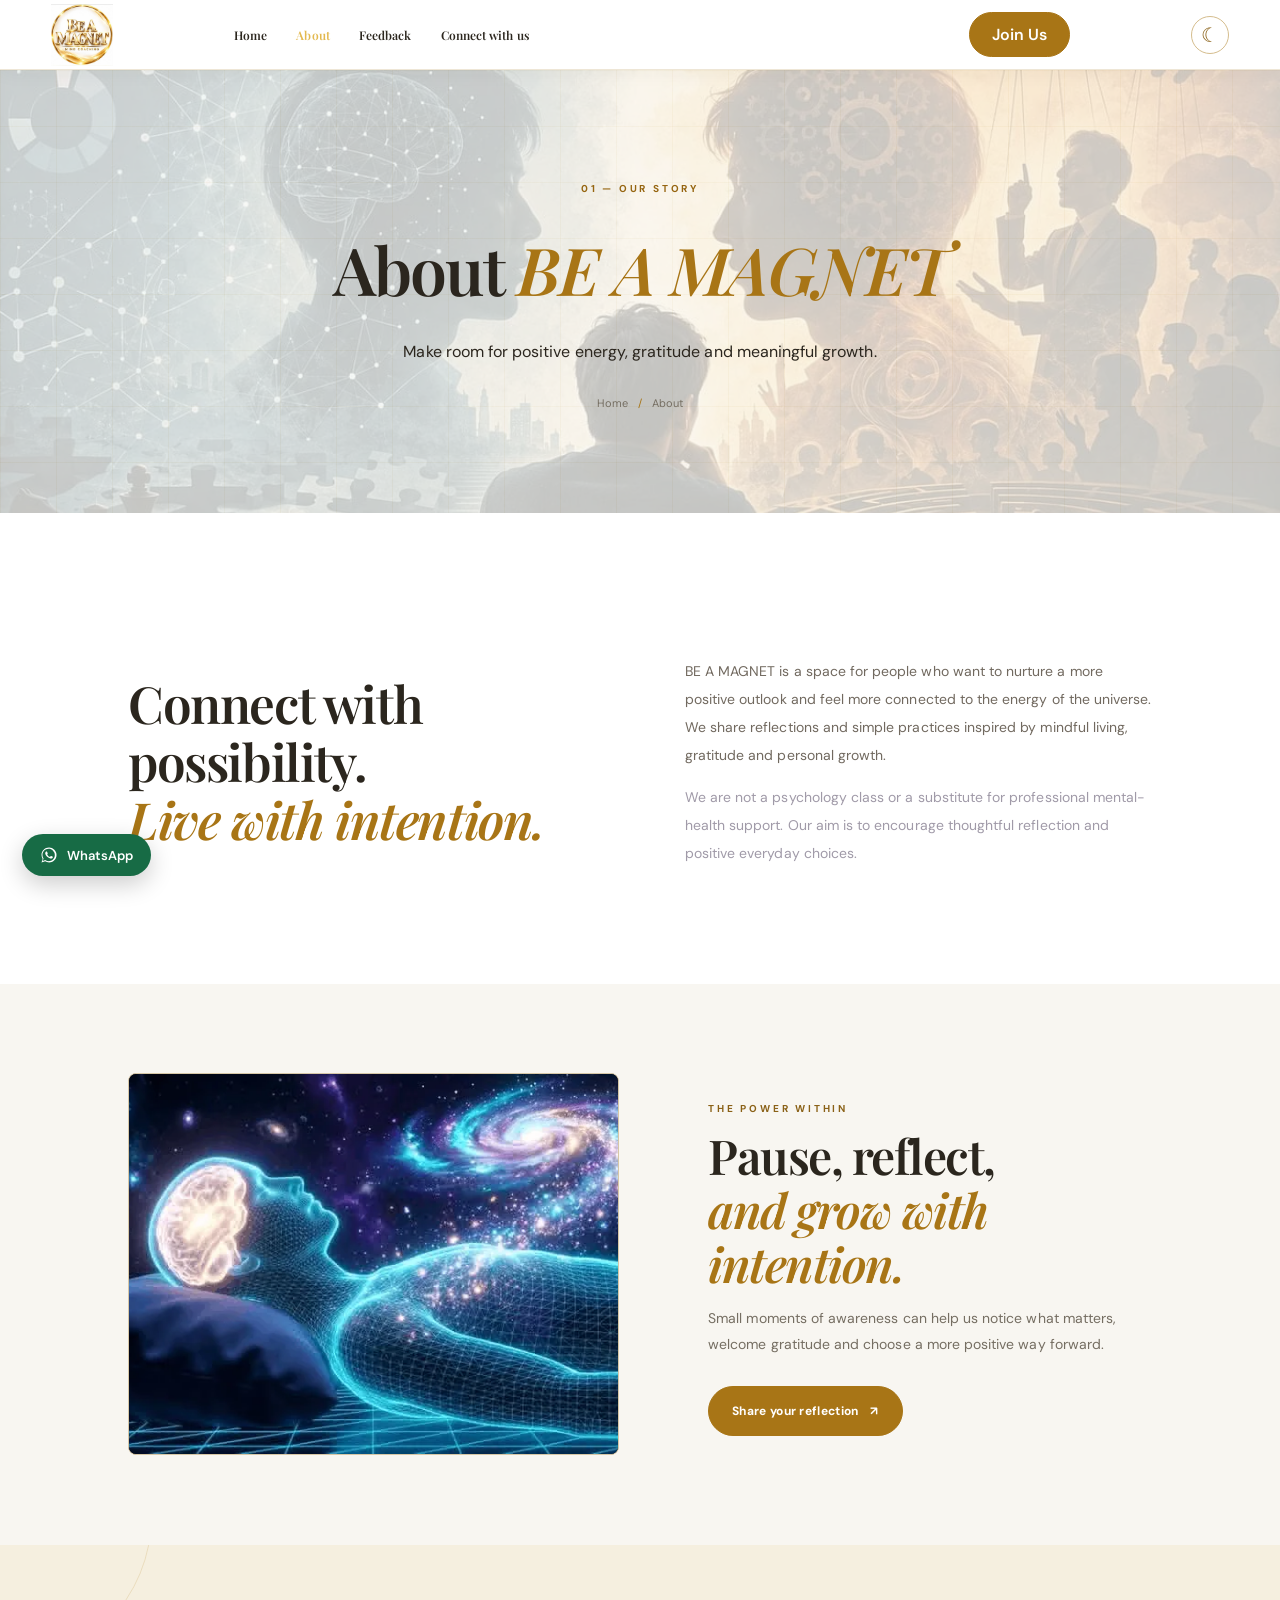
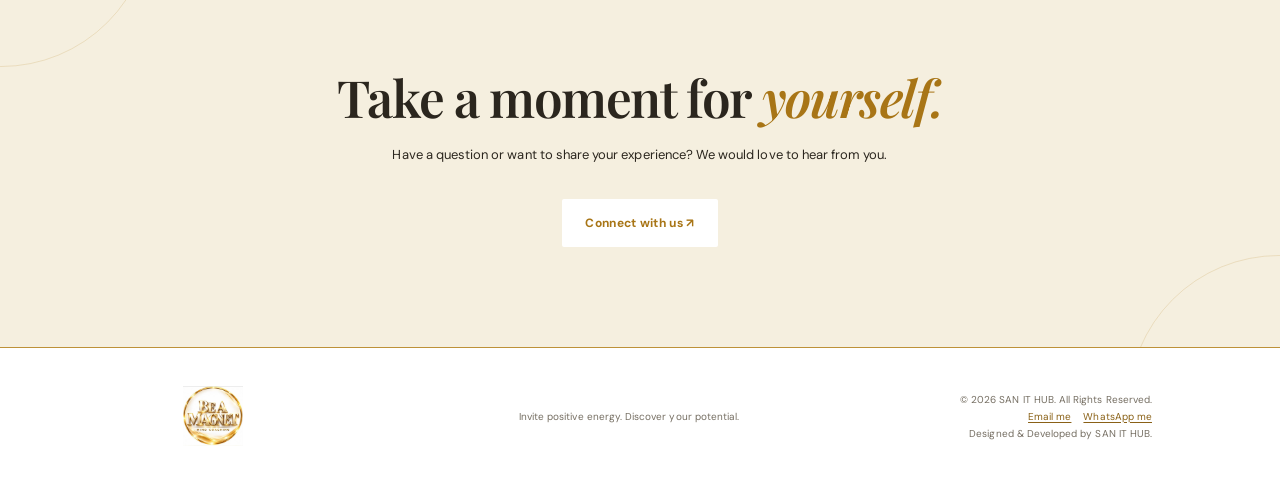
==== about.html @ 2aa58581 "Update BE A MAGNET website with optimized images" ====
<!DOCTYPE html>
<html lang="en"><head>
<meta charset="UTF-8"><meta name="viewport" content="width=device-width, initial-scale=1.0">
<meta name="description" content="Learn about BE A MAGNET's approach to positive energy, mindful living and personal growth."><title>About | BE A MAGNET</title>
<link rel="preconnect" href="https://fonts.googleapis.com"><link rel="preconnect" href="https://fonts.gstatic.com" crossorigin>
<link href="https://fonts.googleapis.com/css2?family=DM+Sans:wght@400;500;600;700&family=Playfair+Display:wght@600;700&display=swap" rel="stylesheet">
<link rel="stylesheet" href="style.css"></head><body class="about-page">
<header class="site-header">
  <a class="brand" href="index.html"><img class="brand-logo theme-aware-logo" src="assets/be-a-magnet-logo.webp" data-light-src="assets/be-a-magnet-logo.webp" data-dark-src="assets/be-a-magnet-header-logo.webp" alt="BE A MAGNET Mind Coaching logo" width="691" height="692" decoding="async" loading="eager"></a>
  <button class="menu-toggle" aria-label="Open navigation" aria-expanded="false">☰</button>
  <nav class="nav">
    <a href="index.html">Home</a><a href="about.html">About</a><a href="feedback.html">Feedback</a><a href="index.html#join-class-form" class="nav-cta nav-join-mobile">Join Us</a><a href="contact.html">Connect with us</a>
  </nav>
  <div id="google_translate_element" class="language-picker" aria-label="Choose website language"></div>
  <button class="theme-toggle" type="button" aria-label="Switch to dark mode" title="Switch to dark mode"><span aria-hidden="true">☾</span></button>
  <a class="header-join nav-cta" href="index.html#join-class-form">Join Us</a>
</header><main>
<section class="page-hero">
  <img class="page-hero-image" src="assets/ecf3533fa68380f737c2d5e438c6aa11.webp" alt="Mindful reflection on the thoughts, perspectives, and potential of the mind" width="1200" height="675" decoding="async" fetchpriority="high">
  <p class="eyebrow">01 — OUR STORY</p>
  <h1>About <em>BE A MAGNET</em></h1>
  <p>Make room for positive energy, gratitude and meaningful growth.</p>
  <nav class="about-breadcrumb" aria-label="Breadcrumb"><a href="index.html">Home</a><span>/</span><span aria-current="page">About</span></nav>
</section>
<section class="section intro"><div class="intro-grid"><h2>Connect with possibility.<br><em>Live with intention.</em></h2><div><p>BE A MAGNET is a space for people who want to nurture a more positive outlook and feel more connected to the energy of the universe. We share reflections and simple practices inspired by mindful living, gratitude and personal growth.</p><p class="muted">We are not a psychology class or a substitute for professional mental-health support. Our aim is to encourage thoughtful reflection and positive everyday choices.</p></div></div></section>
<section class="about-image-section">
  <div class="about-image-frame"><img src="assets/image-1794766044382.webp" alt="A person resting beneath a galaxy, reflecting on the connection between mind and universe" width="736" height="414" decoding="async" loading="lazy"></div>
  <div class="about-image-copy">
    <p class="section-label">THE POWER WITHIN</p>
    <h2>Pause, reflect,<br><em>and grow with intention.</em></h2>
    <p>Small moments of awareness can help us notice what matters, welcome gratitude and choose a more positive way forward.</p>
    <a class="button button-primary" href="feedback.html">Share your reflection <span aria-hidden="true">↗</span></a>
  </div>
</section>
<section class="cta-section"><h2>Take a moment for <em>yourself.</em></h2><p>Have a question or want to share your experience? We would love to hear from you.</p><a class="button button-light" href="contact.html">Connect with us ↗</a></section>
</main><footer>
  <a class="brand footer-brand" href="index.html"><img class="footer-logo footer-logo-artwork theme-aware-logo" src="assets/be-a-magnet-logo.webp" data-light-src="assets/be-a-magnet-logo.webp" data-dark-src="assets/be-a-magnet-header-logo.webp" alt="BE A MAGNET Mind Set Success logo" width="691" height="692" decoding="async" loading="lazy"></a>
  <p>Invite positive energy. Discover your potential.</p>
  <div class="footer-credits">
    <span class="copyright">© <span class="year"></span> SAN IT HUB. All Rights Reserved.</span>
    <div class="footer-contact-links">
      <a class="footer-email-link" href="https://mail.google.com/mail/?view=cm&amp;fs=1&amp;to=SANTHOSHNAGARATNAM@GMAIL.COM"
      target="_blank" rel="noopener noreferrer">Email me</a>
      <a class="footer-whatsapp-link" href="https://wa.me/94722026727" target="_blank"
        rel="noopener noreferrer">WhatsApp me</a>
    </div>
    <span class="copyright">Designed &amp; Developed by SAN IT HUB.</span>
  </div>
</footer>
<!-- Floating WhatsApp contact -->
<a class="wa-float" href="https://wa.me/94722026727" target="_blank" rel="noopener"
   aria-label="Chat with BE A MAGNET on WhatsApp" title="WhatsApp us">
  <span class="wa-icon"><svg class="wa-svg" width="18" height="18" viewBox="0 0 24 24" fill="currentColor" aria-hidden="true"><path d="M12.031 2C6.511 2 2.025 6.486 2.025 12.006c0 1.907.538 3.738 1.558 5.323L2 22l4.821-1.544a9.96 9.96 0 0 0 5.21 1.472h.004c5.516 0 10.002-4.486 10.002-10.006 0-2.673-1.041-5.187-2.932-7.078A9.94 9.94 0 0 0 12.031 2zm0 18.25c-1.637 0-3.238-.439-4.632-1.27l-.333-.2-3.447 1.104 1.127-3.361-.219-.348a8.21 8.21 0 0 1-1.266-4.17c0-4.552 3.704-8.256 8.258-8.256 2.206 0 4.28.86 5.84 2.42a8.22 8.22 0 0 1 2.418 5.84c0 4.552-3.704 8.256-8.259 8.256zm4.526-6.177c-.248-.124-1.467-.724-1.695-.807-.228-.083-.394-.124-.56.124-.166.248-.642.807-.787.973-.145.166-.29.186-.538.062-.248-.124-1.047-.386-1.995-1.232-.738-.658-1.236-1.472-1.381-1.72-.145-.248-.016-.382.108-.505.112-.111.248-.29.373-.435.124-.145.166-.248.248-.415.083-.166.041-.31-.02-.435-.063-.124-.56-1.35-.767-1.848-.202-.486-.407-.42-.56-.428l-.477-.008c-.166 0-.435.062-.663.31-.228.248-.871.85-.871 2.074 0 1.224.892 2.406 1.016 2.572.124.166 1.755 2.68 4.251 3.757.594.256 1.058.41 1.42.525.597.19 1.14.163 1.57.099.479-.072 1.467-.6 1.674-1.18.207-.58.207-1.077.145-1.18-.062-.103-.228-.166-.476-.29z"/></svg></span><span>WhatsApp</span>
</a>

<script src="script.js"></script>
<script src="botpress-chat.js" defer></script>
<script src="https://translate.google.com/translate_a/element.js?cb=googleTranslateElementInit" async></script></body></html>
---- style.css ----
:root{--ink:#282018;--purple:#a87516;--lilac:#ead7a8;--cream:#fffdf8;--gold:#d5a52e;--muted:#777184}*{box-sizing:border-box}html{scroll-behavior:smooth}body{margin:0;background:var(--cream);color:var(--ink);font-family:'DM Sans',sans-serif}a{color:inherit;text-decoration:none}.site-header{height:86px;padding:0 7%;display:flex;align-items:center;justify-content:space-between;background:#fff;position:sticky;top:0;z-index:10;border-bottom:1px solid #eee9f2}.brand{display:flex;align-items:center;gap:10px;font-size:17px;letter-spacing:2px;font-weight:500}.brand b{color:var(--purple)}.brand small{display:block;font-size:8px;letter-spacing:3px;margin-top:4px;color:#8b8498}.brand-mark{width:38px;height:38px;border:1px solid var(--gold);border-radius:50%;display:grid;place-items:center;color:var(--purple);font-size:22px}.nav{display:flex;align-items:center;gap:28px;font-size:13px;font-weight:600}.nav a:hover{color:var(--purple)}.nav-cta{background:var(--purple);color:#fff!important;padding:13px 21px;border-radius:3px}.menu-toggle{display:none;border:0;background:none;font-size:25px;color:var(--ink)}.hero{min-height:650px;padding:90px 10%;display:grid;grid-template-columns:1.05fr .95fr;align-items:center;gap:50px;background:radial-gradient(circle at 80% 45%,#eee7f7 0,transparent 34%),#f8f6f1;overflow:hidden}.eyebrow,.section-label{font-size:10px;letter-spacing:2.6px;font-weight:700;color:var(--purple)}.eyebrow span{display:inline-block;width:25px;height:1px;background:var(--gold);vertical-align:middle;margin-right:9px}.hero h1,h1,h2{font-family:'Playfair Display',serif;font-weight:600;letter-spacing:-1.5px}.hero h1{font-size:clamp(42px,5.3vw,70px);line-height:1.12;margin:24px 0}.hero h1 em,h2 em,h1 em{color:var(--purple);font-weight:600}.hero-text{font-size:15px;line-height:1.9;color:#716b7b;max-width:520px}.hero-actions{display:flex;align-items:center;gap:27px;margin-top:32px}.button{display:inline-flex;align-items:center;gap:12px;padding:16px 22px;font-size:12px;font-weight:700;letter-spacing:.3px;border:0;border-radius:3px;cursor:pointer}.button-primary{background:var(--purple);color:white;box-shadow:0 10px 25px #6546a533}.button-primary:hover,.nav-cta:hover{background:#4f3488}.text-link{font-size:12px;font-weight:700}.text-link span{color:var(--purple);margin-left:6px}.hero-note{display:flex;gap:10px;align-items:center;margin-top:58px;color:#928b9b;font-size:11px}.sparkle{color:var(--gold);font-size:20px}.hero-art{height:430px;position:relative;display:grid;place-items:center}.orb{position:absolute;border-radius:50%;filter:blur(1px)}.orb-one{width:340px;height:340px;background:#e5d9f3;right:6%;top:9%}.orb-two{width:120px;height:120px;background:#d9c6a2;opacity:.55;left:7%;bottom:8%}.art-card{position:relative;z-index:1;width:min(340px,80%);height:365px;background:linear-gradient(145deg,#33234e,#6d4b9d);border-radius:170px 170px 12px 12px;padding:25px;color:white;box-shadow:0 25px 60px #33234e38}.art-top,.art-bottom{display:flex;justify-content:space-between;font-size:9px;letter-spacing:1.4px;color:#d8cce9}.brain-art{position:absolute;top:95px;left:50%;transform:translateX(-50%);width:190px;height:190px;border:1px solid #cdb9eb;border-radius:48% 52% 45% 55%;background:radial-gradient(circle at 50% 50%,#bda2e8 0,#8666b3 42%,#543b7c 72%);box-shadow:inset 0 0 35px #e6d8ff55,0 0 45px #bda2e855}.brain-art:before,.brain-art:after{content:"";position:absolute;top:18px;bottom:18px;width:45%;border:1px solid #e6d9ff99;border-radius:50%}.brain-art:before{left:8px}.brain-art:after{right:8px}.brain-line{position:absolute;border:1px solid #e8dcff99;border-radius:50%;transform:rotate(35deg)}.line-a{inset:35px 20px}.line-b{inset:20px 50px;transform:rotate(-40deg)}.line-c{inset:55px 8px;transform:rotate(80deg)}.line-d{inset:8px 65px;transform:rotate(12deg)}.brain-core{position:absolute;inset:0;display:grid;place-items:center;color:#fff4d7;font-size:35px}.art-bottom{position:absolute;bottom:28px;left:25px;right:25px;align-items:end}.art-bottom strong{font-family:'Playfair Display',serif;font-size:20px;letter-spacing:0}.floating-tag{position:absolute;z-index:2;background:#fff;padding:13px 17px;box-shadow:0 10px 30px #33234e14;font-size:9px;letter-spacing:1.5px;color:var(--purple)}.tag-top{top:65px;right:0}.tag-bottom{bottom:48px;left:0}.section{padding:100px 10%}.intro{background:#fff}.intro-grid{display:grid;grid-template-columns:1fr 1fr;gap:70px;align-items:center;margin-top:28px}.intro h2,.section-heading h2,.benefit-copy h2,.cta-section h2,.form-intro h2,.contact-copy h2{font-size:clamp(36px,4vw,52px);line-height:1.18;margin:0}.intro-grid p,.section-heading p{font-size:14px;line-height:1.9;color:#777184}.muted{color:#a09aa8!important}.classes{background:#f4f0f8}.section-heading{display:flex;align-items:end;justify-content:space-between;margin:25px 0 38px;gap:30px}.section-heading p{max-width:330px}.topic-grid{display:grid;grid-template-columns:repeat(4,1fr);gap:15px}.topic-card{background:#fff;padding:27px 22px;min-height:250px;position:relative;transition:transform .25s,box-shadow .25s}.topic-card:hover{transform:translateY(-6px);box-shadow:0 18px 35px #33234e12}.topic-number{position:absolute;right:20px;top:20px;font-size:10px;color:#b3a9bd}.topic-icon{font-size:27px;color:var(--purple);margin:22px 0}.topic-card h3{font-family:'Playfair Display',serif;font-size:19px;font-weight:600}.topic-card p{font-size:12px;line-height:1.8;color:#817a8a}.disclaimer,.form-note{font-size:10px;color:#938b9b;margin-top:22px;line-height:1.7}.cta-section{text-align:center;padding:100px 20px;background:radial-gradient(circle at 50% 0,#7655a2,#33234e 65%);color:white}.cta-section .section-label{color:#ddc894}.cta-section h2{margin:24px 0 16px}.cta-section h2 em{color:#d9c18d}.cta-section p{font-size:13px;color:#ded5e9;line-height:1.8}.button-light{background:#fff;color:var(--purple);margin-top:20px}.page-hero{text-align:center;padding:90px 7%;background:radial-gradient(circle at 50% 0,#eee7f7,#f8f6f1 65%)}.page-hero h1{font-size:clamp(42px,6vw,66px);margin:20px 0 12px}.page-hero p:last-child{color:#777184;font-size:14px}.teacher{background:#fff}.teacher-grid{display:grid;grid-template-columns:.8fr 1.2fr;gap:55px;align-items:center;margin-top:30px}.teacher-photo{min-height:300px;background:linear-gradient(145deg,#e9e0f4,#f7f2e8);border:1px dashed #a995c8;display:flex;flex-direction:column;align-items:center;justify-content:center;color:var(--purple);gap:10px}.teacher-photo span{font-family:'Playfair Display',serif;font-size:55px}.teacher-photo small{font-size:9px;letter-spacing:2px}.teacher-info h2{font-size:clamp(34px,4vw,48px);margin:0 0 24px}.teacher-info p{font-size:14px;color:#777184;line-height:1.8;border-bottom:1px solid #eee9f2;padding:8px 0}.teacher-info strong{color:var(--ink)}.class-details{display:grid;grid-template-columns:repeat(3,1fr);gap:12px;margin-top:28px}.class-details div{background:#fff;padding:20px;display:flex;flex-direction:column;gap:12px}.class-details span{font-size:9px;letter-spacing:1.5px;color:#8c8299}.class-details strong{font-family:'Playfair Display',serif;font-size:22px;color:var(--purple)}.form-section,.contact-section{display:grid;grid-template-columns:.8fr 1.2fr;gap:10%;align-items:start;background:#fff}.form-intro p,.contact-copy>p{color:#777184;line-height:1.8;font-size:14px}.form-intro h2,.contact-copy h2{margin:22px 0}.site-form{background:#f8f6f1;padding:35px;display:flex;flex-direction:column;gap:11px}.site-form h3{font-family:'Playfair Display',serif;font-size:25px;margin:0 0 10px}.site-form label{font-size:11px;font-weight:700;margin-top:7px}.site-form input,.site-form select,.site-form textarea{width:100%;padding:13px 14px;border:1px solid #e2dce9;background:white;font:13px 'DM Sans',sans-serif;color:var(--ink);border-radius:2px}.site-form input:focus,.site-form select:focus,.site-form textarea:focus{outline:1px solid var(--purple)}.site-form textarea{resize:vertical}.site-form .button{align-self:flex-start;margin-top:10px}.contact-item{display:flex;gap:17px;align-items:center;margin:24px 0}.contact-item>span{width:42px;height:42px;border-radius:50%;background:#f0eaf7;color:var(--purple);display:grid;place-items:center;font-size:19px}.contact-item small,.contact-item strong{display:block}.contact-item small{font-size:9px;letter-spacing:1.5px;color:#8c8299;margin-bottom:5px}.contact-item strong{font-size:13px}.contact-copy>.button{margin-top:15px}footer{background:#21182f;color:white;padding:35px 10%;display:flex;align-items:center;justify-content:space-between;gap:20px}footer p,.copyright{font-size:10px;color:#b7adbf}.footer-brand{color:white}.footer-brand small{color:#b7adbf}@media(max-width:850px){.nav{gap:15px}.hero{padding-left:7%;padding-right:7%;gap:20px}.section{padding:80px 7%}.topic-grid{grid-template-columns:repeat(2,1fr)}}@media(max-width:650px){.site-header{height:72px;padding:0 6%}.menu-toggle{display:block}.nav{display:none;position:absolute;top:72px;left:0;right:0;background:white;padding:22px 7%;flex-direction:column;align-items:stretch;gap:20px;box-shadow:0 12px 20px #211b3112}.nav.open{display:flex}.nav-cta{text-align:center}.hero{grid-template-columns:1fr;padding:60px 7% 50px}.hero h1{font-size:46px}.hero-art{height:390px}.intro-grid,.teacher-grid,.form-section,.contact-section{grid-template-columns:1fr;gap:30px}.section-heading{display:block}.section-heading p{margin-top:15px}.topic-grid{gap:10px}.topic-card{padding:22px 16px;min-height:230px}.class-details{grid-template-columns:1fr 1fr}.site-form{padding:24px}.cta-section{padding:80px 7%}.page-hero{padding:70px 7%}footer{padding:30px 7%;flex-wrap:wrap}footer p{order:3;width:100%;margin:0}.copyright{font-size:9px}}@media(max-width:380px){.hero h1{font-size:39px}.topic-grid,.class-details{grid-template-columns:1fr}.hero-actions{align-items:flex-start;flex-direction:column;gap:18px}.art-card{width:78%}}
/* Brand logo and gold identity theme */
.brand{letter-spacing:0}
.brand-logo{display:block;width:190px;height:66px;object-fit:contain;mix-blend-mode:multiply}
.footer-logo{display:block;width:170px;height:60px;object-fit:contain;mix-blend-mode:screen}
.brand-mark{display:none}
.nav-cta,.button-primary{background:#a87516}
.nav-cta:hover,.button-primary:hover{background:#80540d}
.header-join{white-space:nowrap}
.nav-join-mobile{display:none}
.hero{background:radial-gradient(circle at 80% 45%,#f5ead0 0,transparent 36%),#fffdf8}
.orb-one{background:#f0dfb7}
.art-card{background:linear-gradient(145deg,#4b3512,#b88624)}
.brain-art{background:radial-gradient(circle at 50% 50%,#f2d58c 0,#c18b2c 42%,#765016 72%);border-color:#f3d99c}
.brain-art:before,.brain-art:after,.brain-line{border-color:#fff0c599}
.brain-core{color:#fff8df}
.classes{background:#fbf5e8}
.topic-card:hover{box-shadow:0 18px 35px #8a641a18}
.benefit-art{background:linear-gradient(145deg,#4b3512,#b88624)}
.cta-section{background:radial-gradient(circle at 50% 0,#c6973d,#4b3512 65%)}
.page-hero{background:radial-gradient(circle at 50% 0,#f5ead0,#fffdf8 65%)}
.teacher-photo{background:linear-gradient(145deg,#f5ead0,#fffaf0);border-color:#c69a42}
.site-form{background:#fbf5e8}
.site-form input:focus,.site-form select:focus,.site-form textarea:focus{outline:1px solid #a87516}
.contact-item>span{background:#f8efd9;color:#a87516}
@media(max-width:650px){.brand-logo{width:160px;height:58px}.footer-logo{width:150px}}


/* ===== BE A MAGNET visual refinement: original logo and gold identity preserved ===== */
:root{
  --ink:#211b16;--purple:#9b6b13;--lilac:#ead9b5;--cream:#fffdf8;
  --gold:#c89a35;--muted:#77716a;--gold-dark:#80550e;
}
body{background:#fffdf8;color:var(--ink);letter-spacing:.05px}
.site-header{
  height:82px;padding:0 clamp(22px,7vw,110px);
  background:rgba(255,255,255,.96);backdrop-filter:blur(14px);
  box-shadow:0 5px 24px rgba(61,43,12,.045);border-bottom:1px solid #f1e7d3
}
.brand-logo{width:205px;height:68px;object-fit:contain}
.nav{gap:clamp(15px,2.3vw,32px);font-size:12px}
.nav a:not(.nav-cta){position:relative}
.nav a:not(.nav-cta):after{
  content:"";position:absolute;left:0;bottom:-7px;width:0;height:1px;
  background:#b9821e;transition:width .25s
}
.nav a:not(.nav-cta):hover:after{width:100%}
.nav-cta,.button-primary{
  background:linear-gradient(135deg,#d3ad5b,#94600d);color:#fff!important;
  box-shadow:0 9px 22px rgba(157,108,20,.19);transition:transform .2s,box-shadow .2s
}
.nav-cta:hover,.button-primary:hover{
  background:linear-gradient(135deg,#c69a3f,#80530b);
  transform:translateY(-2px);box-shadow:0 12px 25px rgba(157,108,20,.25)
}
.hero{
  min-height:680px;padding:clamp(65px,8vw,110px) clamp(24px,10vw,150px);
  background:linear-gradient(115deg,#fffdf8 0%,#fffaf0 56%,#f3e6c9 100%);
  position:relative
}
.hero:before{
  content:"";position:absolute;inset:22px;border:1px solid rgba(191,145,48,.12);
  pointer-events:none
}
.hero-copy{position:relative;z-index:2}
.eyebrow,.section-label{color:#966510;letter-spacing:2.8px}
.hero h1{font-size:clamp(44px,5.6vw,76px);line-height:1.08;letter-spacing:-2px}
.hero h1 em,h2 em,h1 em{color:#a87316}
.hero-text{max-width:500px;color:#6f675c;font-size:15px;line-height:2}
.button{border-radius:2px;padding:16px 23px}
.text-link{border-bottom:1px solid #d9bd83;padding-bottom:5px}
.hero-art{min-height:460px}
.orb-one{
  width:min(390px,90%);height:min(390px,90%);right:4%;top:8%;
  background:radial-gradient(circle at 35% 30%,#fff8e9,#e9d3a3 70%,#d7b56c);
  box-shadow:inset 0 0 45px #fff9e8
}
.orb-two{background:#d7b56c;opacity:.34}
.art-card{
  width:min(350px,80%);height:385px;
  background:linear-gradient(145deg,#211a12,#755019 55%,#bd9138);
  border:1px solid #e5c77e;box-shadow:0 28px 70px rgba(70,46,9,.24)
}
.brain-art{
  background:radial-gradient(circle at 50% 50%,#fff0c4 0,#d7ad57 43%,#795014 76%);
  border-color:#f7e5b6;box-shadow:inset 0 0 35px #fff4d8,0 0 48px #e9c36c88
}
.brain-art:before,.brain-art:after,.brain-line{border-color:#fff4d899}
.brain-core{color:#fffdf4;text-shadow:0 0 18px #fff}
.floating-tag{
  border:1px solid #ead7ad;color:#845a13;letter-spacing:1.7px;
  box-shadow:0 12px 35px rgba(77,53,13,.1)
}
.section{padding:clamp(72px,8vw,112px) clamp(24px,10vw,150px)}
.intro{background:#fff}
.intro-grid{gap:clamp(30px,7vw,100px)}
.intro h2,.section-heading h2,.benefit-copy h2,.cta-section h2,.form-intro h2,.contact-copy h2{
  letter-spacing:-1.4px;line-height:1.13
}
.intro-grid p,.section-heading p{line-height:2;color:#71695f}
.classes{background:linear-gradient(180deg,#fbf6eb,#fffdf8)}
.topic-grid{gap:18px}
.topic-card{
  border:1px solid #efe4cf;border-radius:3px;padding:29px 24px;
  box-shadow:0 7px 22px rgba(62,43,12,.035);min-height:265px
}
.topic-card:hover{
  transform:translateY(-7px);border-color:#d8bd83;
  box-shadow:0 18px 38px rgba(62,43,12,.10)
}
.topic-icon{color:#b07a19;font-size:30px}
.topic-card h3{line-height:1.3}
.topic-card p{line-height:1.9;color:#786f63}
.class-details{gap:14px}
.class-details div{
  border:1px solid #eee1c7;background:#fff;border-radius:3px;
  box-shadow:0 6px 20px rgba(62,43,12,.035);padding:22px
}
.class-details strong{color:#9b6b13}
.teacher-photo{border:1px dashed #c9a45c;border-radius:3px}
.benefit-art{
  background:linear-gradient(145deg,#211a12,#604314 65%,#a87920);
  border:1px solid #d5b46c;box-shadow:0 20px 45px rgba(58,39,10,.14)
}
.cta-section{
  background:radial-gradient(circle at 50% 0,#a77a2a,#4a3518 68%,#211a12);
  position:relative;overflow:hidden
}
.cta-section:before,.cta-section:after{
  content:"";position:absolute;width:300px;height:300px;border:1px solid #f0d99b33;border-radius:50%
}
.cta-section:before{left:-150px;top:-180px}
.cta-section:after{right:-150px;bottom:-210px}
.cta-section>*{position:relative;z-index:1}
.page-hero{
  padding:clamp(70px,8vw,105px) 24px;
  background:radial-gradient(ellipse at 50% 0,#f2e5c9,#fffdf8 70%)
}
.page-hero h1{letter-spacing:-1.8px}
.form-section,.contact-section{gap:clamp(35px,8vw,110px)}
.site-form{
  background:#fff;border:1px solid #eee2cd;border-radius:4px;
  box-shadow:0 15px 40px rgba(62,43,12,.07);padding:clamp(22px,4vw,40px)
}
.site-form input,.site-form select,.site-form textarea{
  border:1px solid #e9dfcd;border-radius:3px;padding:14px 15px;
  transition:border-color .2s,box-shadow .2s
}
.site-form input:focus,.site-form select:focus,.site-form textarea:focus{
  outline:0;border-color:#bd9138;box-shadow:0 0 0 3px #d8b96a22
}
.site-form[hidden]{display:none}
.contact-item>span{background:#f8f0df;border:1px solid #efe0bd;color:#a87316}
footer{
  background:#211a12;border-top:1px solid #a77a2a;padding:38px clamp(24px,10vw,150px)
}
.footer-logo{mix-blend-mode:normal;background:#fff;border-radius:2px;padding:2px}
footer p,.copyright{color:#d3c5a7}
@media(max-width:650px){
  .site-header{height:72px;padding:0 18px}
  .brand-logo{width:165px;height:58px}
  .hero{padding:60px 24px 50px;min-height:auto}
  .hero:before{inset:10px}
  .hero h1{font-size:clamp(40px,11vw,52px)}
  .hero-art{height:390px;min-height:390px}
  .section{padding:72px 24px}
  .topic-card{min-height:235px}
  footer{padding:30px 24px}
}

.footer-logo-artwork{background:transparent;border-radius:0;padding:0}
.home-cta .site-form{max-width:440px;width:100%;margin:26px auto 0;text-align:left;color:var(--ink)}
.home-cta .cta-actions #join-class-toggle{min-width:136px;justify-content:center}
.footer-credits{display:flex;flex-direction:column;gap:4px;text-align:right}
.footer-credits .copyright{margin:0}
.footer-contact-links{display:flex;justify-content:flex-end;gap:12px;flex-wrap:wrap}
.footer-email-link,.footer-whatsapp-link{color:#e8c35e;text-decoration:underline;text-underline-offset:2px;font-size:10px}
#join-class-form{
  max-height:70vh;overflow-y:auto;overscroll-behavior:contain;
  padding:18px;gap:8px;scroll-margin-top:100px
}
.home-cta #join-class-form{max-height:65vh;padding:14px;gap:7px}
.home-cta #join-class-form input,.home-cta #join-class-form select,.home-cta #join-class-form textarea{padding:11px 12px}
.other-country-fields{display:flex;flex-direction:column;gap:11px}
.other-country-fields[hidden]{display:none}


/* Homepage hero: background artwork with editable HTML text layered in front */
.hero.hero-background{
  min-height:690px;
  position:relative;
  isolation:isolate;
  display:flex;
  align-items:center;
  padding:100px clamp(24px,10vw,150px);
  overflow:hidden;
  background-color:#090704;
  background-image:none;
  background-size:cover;
  background-position:center right;
}
.hero.hero-background:before{
  content:"";
  position:absolute;inset:0;z-index:-1;
  background:linear-gradient(90deg,
    rgba(5,4,2,.98) 0%,
    rgba(8,6,3,.93) 34%,
    rgba(8,6,3,.62) 56%,
    rgba(8,6,3,.08) 100%);
}
.hero.hero-background:after{display:none}
.hero-overlay{display:none}
.hero-content{position:relative;z-index:2;max-width:650px;color:#fff}
.hero-content .eyebrow{color:#e8c36d}
.hero-content h1{
  color:#fff;font-size:clamp(54px,7vw,92px);line-height:1;
  letter-spacing:1px;margin:22px 0 8px;text-shadow:0 4px 25px #000
}
.hero-content h1 em{
  color:#e8b94e;font-style:normal;
  text-shadow:0 0 22px rgba(255,190,55,.35)
}
.hero-brand-line{
  display:inline-block;color:#f7e7c2;font-size:clamp(17px,2.2vw,25px);
  letter-spacing:8px;font-weight:600;padding:10px 0 12px;
  border-top:1px solid #c99b36;border-bottom:1px solid #c99b36
}
.hero-tagline{
  color:#f0cf83;font-family:'Playfair Display',serif;
  font-size:clamp(18px,2.2vw,25px);font-style:italic;margin:22px 0 10px
}
.hero-content .hero-text{color:#e4dccd;max-width:510px;line-height:1.9}
.hero-content .button{margin-top:20px}
.hero-features{
  display:flex;flex-wrap:wrap;gap:12px 24px;margin-top:42px;
  color:#f3d58e;font-size:11px;letter-spacing:.5px
}
.hero-features span{padding-right:18px;border-right:1px solid #a77a2a}
.hero-features span:last-child{border:0}
@media(max-width:650px){
  .hero.hero-background{
    min-height:680px;padding:78px 25px 60px;
    background-position:62% center
  }
  .hero.hero-background:before{
    background:linear-gradient(90deg,rgba(5,4,2,.96),rgba(5,4,2,.78) 65%,rgba(5,4,2,.35))
  }
  .hero-content h1{font-size:clamp(48px,13vw,68px)}
  .hero-brand-line{letter-spacing:5px}
  .hero-features{gap:10px 15px;margin-top:30px}
  .hero-features span{font-size:10px}
}


/* Scroll-reactive cinematic background movement (parallax) */
.hero.hero-background{
  background-image:none; /* image is placed on its own layer below the overlay */
  overflow:hidden;
}
.hero.hero-background:after{
  display:block;
  content:"";
  position:absolute;
  z-index:-2;
  inset:-9% 0;
  background-image:none;
  background-size:cover;
  background-position:center right;
  background-repeat:no-repeat;
  transform:translate3d(0,var(--parallax-y,0px),0) scale(1.08);
  will-change:transform;
  animation:heroBackgroundFloat 60s ease-in-out infinite alternate;
}
@keyframes heroBackgroundFloat{
  from{background-position:52% 46%}
  to{background-position:58% 54%}
}
@media(prefers-reduced-motion:reduce){
  .hero.hero-background:after{animation:none;transform:none}
}

/* Reuse the supplied head artwork throughout the site. */
.hero.hero-background:after{
  background-image:none;
  background-size:cover;
  background-position:center right;
}


/* ===== Expanded editorial homepage layout ===== */
.hero.hero-background{min-height:760px}
.hero-content{max-width:700px}
.hero-content .hero-text{font-size:16px;max-width:570px}
.hero-actions{display:flex;align-items:center;gap:28px;flex-wrap:wrap}
.hero-secondary-link,.underlined-link{color:#f1d28b;text-decoration:none;border-bottom:1px solid #bd9138;padding-bottom:7px;font-size:13px;letter-spacing:.4px}
.hero-secondary-link span,.underlined-link span{margin-left:8px}
.scroll-cue{position:absolute;bottom:28px;left:clamp(24px,10vw,150px);color:#e9d6a8;font-size:9px;letter-spacing:2.4px;text-decoration:none;display:flex;align-items:center;gap:12px}
.scroll-cue span{height:34px;width:1px;background:#d7ad57;display:inline-block}
.welcome-section{display:grid;grid-template-columns:1fr 1fr;align-items:center;gap:8vw;background:#fffdf8;min-height:620px}
.welcome-copy h2,.feature-copy h2,.faq-intro h2{font-family:'Playfair Display',serif;font-size:clamp(36px,4.5vw,58px);line-height:1.16;margin:20px 0}
.welcome-copy h2 em,.feature-copy h2 em,.faq-intro h2 em{color:#a87316}
.welcome-copy>p:not(.section-label){color:#746b5e;line-height:2;font-size:14px;max-width:550px}
.welcome-copy .underlined-link,.faq-intro .underlined-link{display:inline-block;color:#93620e;margin-top:20px}
.welcome-visual{min-height:410px;position:relative;display:grid;place-items:center;overflow:hidden;background:radial-gradient(circle,#fff7e5 0,#f2e2bd 48%,#e5c77f 100%);border-radius:48% 48% 3px 3px}
.gold-ring{position:absolute;border:1px solid #bd913866;border-radius:50%;width:330px;height:330px}
.ring-b{width:270px;height:270px;border-style:dashed;animation:ringRotate 38s linear infinite}
.welcome-quote{position:relative;z-index:2;text-align:center;max-width:290px;padding:30px;color:#4a3518}
.welcome-quote>span{font-family:Georgia,serif;font-size:76px;line-height:.7;color:#b7872b}
.welcome-quote p{font-family:'Playfair Display',serif;font-size:23px;line-height:1.45}
.welcome-quote small{font-size:9px;letter-spacing:2px;color:#8a641e}
.welcome-orbit{position:absolute;width:12px;height:12px;border-radius:50%;background:#fff;border:2px solid #b9821e;box-shadow:0 0 22px #d6a841}
.orbit-one{top:22%;left:23%}.orbit-two{right:18%;bottom:20%;width:8px;height:8px}
.journey-section{background:#f8f2e6}
.centered-heading{text-align:center;max-width:720px;margin:0 auto 48px}
.centered-heading h2{font-family:'Playfair Display',serif;font-size:clamp(36px,4.5vw,56px);line-height:1.15;margin:15px 0}
.centered-heading h2 em{color:#a87316}
.centered-heading>p:last-child{color:#766e62;line-height:1.8}
.journey-grid{display:grid;grid-template-columns:repeat(4,1fr);gap:16px}
.journey-card{background:#fffdf8;border:1px solid #eadfc9;padding:27px 23px;min-height:310px;position:relative;transition:.3s}
.journey-card:hover{transform:translateY(-8px);border-color:#c8a45d;box-shadow:0 18px 38px #5b43121a}
.journey-index{font-size:9px;letter-spacing:2px;color:#9c711d}
.journey-symbol{font-size:35px;color:#b7872b;margin:27px 0 16px}
.journey-card h3{font-family:'Playfair Display',serif;font-size:21px}
.journey-card p{font-size:13px;line-height:1.9;color:#766e62;min-height:96px}
.journey-card a{font-size:11px;letter-spacing:1px;text-transform:uppercase;color:#93620e;text-decoration:none}
.journey-card a span{margin-left:8px}
.feature-section{display:grid;grid-template-columns:1fr 1fr;min-height:650px;background:#211a12;color:#fff}
.feature-image-panel{position:relative;min-height:570px;overflow:hidden;background:linear-gradient(135deg,#17120c,#72501b 52%,#d0a44b)}
.feature-panel-photo{position:absolute;inset:0;width:100%;height:100%;object-fit:cover;object-position:center;display:block;opacity:.9}
.feature-image-panel:after{z-index:1}
.feature-image-glow{z-index:1;opacity:.22}
.feature-image-caption{z-index:2;text-shadow:0 2px 12px #000a}
.feature-image-panel:before,.feature-image-panel:after{content:"";position:absolute;border:1px solid #f2d58a66;border-radius:50%;width:420px;height:420px;left:50%;top:45%;transform:translate(-50%,-50%)}
.feature-image-panel:after{width:330px;height:330px;border-style:dashed;animation:ringRotate 50s linear infinite}
.feature-image-glow{position:absolute;width:210px;height:210px;left:50%;top:45%;transform:translate(-50%,-50%);border-radius:50%;background:radial-gradient(circle,#fff4ce 0,#e4b953 24%,#a16d1b 55%,transparent 72%);filter:blur(2px);box-shadow:0 0 100px #e8b84d99}
.feature-image-caption{position:absolute;left:12%;bottom:12%;z-index:2}
.feature-image-caption span{font-size:9px;letter-spacing:3px;color:#f1d28b}
.feature-image-caption strong{display:block;font:30px/1.3 'Playfair Display',serif;margin-top:12px}
.feature-copy{padding:clamp(55px,7vw,100px) clamp(30px,7vw,95px);align-self:center}
.feature-copy h2{color:#fff}
.feature-copy>p:not(.section-label){color:#d3c5a7;line-height:1.9;font-size:14px}
.feature-points{margin:35px 0}
.feature-points>div{display:flex;gap:20px;padding:17px 0;border-bottom:1px solid #ffffff22}
.feature-points>div>span{font-size:12px;color:#d7ad57;padding-top:3px}
.feature-points h3{font-size:15px;margin:0 0 6px;color:#f6e7c5}
.feature-points p{font-size:12px;color:#c5b99f;line-height:1.7;margin:0}
.steps-section{background:#fffdf8}
.steps-grid{display:grid;grid-template-columns:1fr 35px 1fr 35px 1fr;align-items:start;max-width:1000px;margin:auto;text-align:center}
.step-item>span{display:grid;place-items:center;width:62px;height:62px;margin:0 auto 20px;border:1px solid #c69a42;border-radius:50%;color:#9b6b13;font-family:'Playfair Display',serif;font-size:20px}
.step-item h3{font-family:'Playfair Display',serif;font-size:22px}
.step-item p{color:#766e62;font-size:13px;line-height:1.8;max-width:230px;margin:auto}
.step-connector{color:#bd9138;font-size:24px;padding-top:17px}
.quote-band{background:#f1e4c8;text-align:center;padding:75px 24px;color:#4d391c}
.quote-mark{font:80px/.7 Georgia;color:#b7872b}
.quote-band p{font:clamp(23px,3vw,34px)/1.45 'Playfair Display',serif;max-width:800px;margin:18px auto}
.quote-band span{font-size:9px;letter-spacing:3px;color:#91651a}
.faq-section{display:grid;grid-template-columns:.8fr 1.2fr;gap:9vw;background:#fff}
.faq-intro>p:not(.section-label){color:#766e62;line-height:1.8}
.faq-list details{border-bottom:1px solid #e9ddc7;padding:22px 0}
.faq-list summary{list-style:none;cursor:pointer;display:flex;justify-content:space-between;gap:20px;font-family:'Playfair Display',serif;font-size:17px;color:#352817}
.faq-list summary::-webkit-details-marker{display:none}
.faq-list summary span{color:#a87316;font-family:Arial,sans-serif;font-size:20px}
.faq-list details[open] summary span{transform:rotate(45deg)}
.faq-list details p{font-size:13px;line-height:1.9;color:#766e62;max-width:650px;padding-right:20px}
.home-cta{text-align:center;padding:95px 24px}
.home-cta h2{font:clamp(40px,5vw,62px)/1.15 'Playfair Display',serif;margin:20px 0}
.home-cta h2 em{color:#f1d28b}
.home-cta>p:not(.section-label){color:#eee0c2}
.cta-actions{display:flex;justify-content:center;align-items:center;gap:28px;flex-wrap:wrap;margin-top:25px}
.cta-text-link{color:#f4dfad;text-decoration:none;border-bottom:1px solid #d5b46c;padding-bottom:6px;font-size:13px}
@keyframes ringRotate{to{transform:rotate(360deg)}}
@media(max-width:900px){
 .journey-grid{grid-template-columns:repeat(2,1fr)}
 .feature-section{grid-template-columns:1fr}
 .feature-image-panel{min-height:420px}
 .feature-copy{padding:65px 8vw}
}
@media(max-width:650px){
 .hero.hero-background{min-height:740px}
 .welcome-section,.faq-section{grid-template-columns:1fr;gap:38px}
 .welcome-visual{min-height:330px}
 .gold-ring{width:270px;height:270px}.ring-b{width:220px;height:220px}
 .journey-grid{grid-template-columns:1fr}
 .journey-card{min-height:250px}
 .journey-card p{min-height:auto;margin-bottom:25px}
 .steps-grid{grid-template-columns:1fr;gap:25px}
 .step-connector{padding:0;transform:rotate(90deg)}
 .feature-image-panel{min-height:340px}
 .feature-image-panel:before{width:300px;height:300px}
 .feature-image-panel:after{width:235px;height:235px}
 .feature-image-caption strong{font-size:25px}
 .hero-actions{align-items:flex-start;flex-direction:column;gap:20px}
 .scroll-cue{left:25px}
}


/* Cinematic golden light sweep across the homepage background */
.hero-background{position:relative;isolation:isolate}
.energy-sweep{
  position:absolute;z-index:0;pointer-events:none;
  top:-15%;left:-38%;width:28%;height:130%;
  opacity:0;transform:skewX(-22deg);
  background:linear-gradient(90deg,transparent 0%,rgba(255,220,130,.04) 25%,rgba(255,221,139,.48) 50%,rgba(255,248,213,.12) 68%,transparent 100%);
  filter:blur(13px);
  animation:goldenEnergyTravel 26.7s ease-in-out infinite;
}
@keyframes goldenEnergyTravel{
  0%,12%{left:-38%;opacity:0}
  22%{opacity:.85}
  68%{opacity:.7}
  88%,100%{left:115%;opacity:0}
}
.hero-content{z-index:2}
.scroll-cue{z-index:2}

/* Floating WhatsApp button: placed on bottom-left to avoid collision with Botpress chat launcher */
.wa-float{
  position:fixed;left:22px;right:auto;bottom:24px;z-index:900;
  display:flex;align-items:center;gap:9px;padding:12px 18px;
  border-radius:999px;background:#176b45!important;color:#fff!important;text-decoration:none;
  font:600 13px 'DM Sans',sans-serif;box-shadow:0 8px 25px #0003;
  transition:transform .2s,box-shadow .2s,background .2s
}
.wa-float:hover{transform:translateY(-3px);background:#1f8557!important;box-shadow:0 12px 30px #0004}
.wa-icon{display:inline-flex;align-items:center;justify-content:center}
.wa-icon svg{display:block;width:18px;height:18px}

@media(max-width:600px){
  .wa-float{left:14px;right:auto;bottom:20px;padding:10px 14px;font-size:12px}
  .wa-icon svg{width:16px;height:16px}
}
@media(prefers-reduced-motion:reduce){.energy-sweep{animation:none;display:none}}

/* Extra-smooth, slow cinematic movement: approximately 0.3x the original speed. */
.energy-sweep{animation-duration:26.7s}
.hero.hero-background:after{animation-duration:60s}

/* Google Translate selector */
.language-picker{display:flex;align-items:center;min-width:185px;margin-left:14px;z-index:20}
.language-picker .goog-te-gadget{font-family:'DM Sans',sans-serif!important;font-size:0!important;color:transparent!important}
.language-picker .goog-te-combo{width:185px;max-width:185px;margin:0!important;padding:9px 10px;border:1px solid #dfc88f;border-radius:3px;background:#fffdf8;color:#5b451d;font:12px 'DM Sans',sans-serif;cursor:pointer}
.language-picker .goog-te-gadget>span{display:none!important}
.goog-te-banner-frame,.skiptranslate iframe{display:none!important}
body{top:0!important}
@media(max-width:850px){.language-picker{margin-left:8px;min-width:145px}.language-picker .goog-te-combo{width:145px;max-width:145px}}
@media(max-width:650px){.site-header{flex-wrap:wrap;height:auto;min-height:72px;padding-top:8px;padding-bottom:8px}.language-picker{margin-left:auto;margin-right:8px;min-width:145px;order:2}.header-join{display:none}.menu-toggle{order:3}.nav{top:72px}.nav-join-mobile{display:block;text-align:center}.language-picker .goog-te-combo{width:145px;max-width:145px;padding:8px 6px;font-size:11px}}

.site-header{
  height:104px;background:#100a07;border-bottom:1px solid #806020;box-shadow:none;color:#f4e8cf
}
.brand-logo{width:110px;height:96px;mix-blend-mode:screen}
.nav{font-family:'Playfair Display',serif;color:#f4e8cf}
.nav a:not(.nav-cta):after{background:#d5a545}
.nav a:not(.nav-cta):hover,.nav a[aria-current="page"]{color:#e3b94f!important}
.header-join{
  background:#a87516!important;border:1px solid #a87516;border-radius:4px;
  color:#fff!important;padding:9px 22px;box-shadow:0 4px 12px #a8751633;font-weight:600;
}
.header-join:hover{
  background:#80550e!important;border-color:#80550e;color:#fff!important;transform:translateY(-1px);box-shadow:0 6px 16px #80550e33;
}
.language-picker .goog-te-combo{background:#160f0b;color:#f2e5c7;border-color:#92702c}
.menu-toggle{color:#f4e8cf}
@media(max-width:650px){
  .site-header{min-height:88px}
  .brand-logo{width:76px;height:76px}
  .nav{top:88px;background:#100a07;border:1px solid #806020}
  .nav a:not(.nav-cta){color:#f4e8cf}
  .nav-join-mobile{background:transparent!important;border:1px solid #c49a3b;color:#e8c35e!important}
}

@media(max-width:650px){
  .hero.hero-background:after{
    background-image:none;
    background-size:cover;
    background-position:center;
    animation:none;
    transform:none;
  }
  .hero-background .energy-sweep{display:none}
}

/* Homepage visual direction inspired by the supplied reference. */
body.home-redesign{
  --home-bg:#11111f;--home-panel:#1c1b31;--home-panel-light:#26233c;
  --home-text:#f8f6ff;--home-muted:#c4c0d0;--home-pink:#e7a5ed;
  --home-gold:#ffc979;--home-line:#ffffff24;
  background:var(--home-bg);color:var(--home-text);letter-spacing:0
}
body.home-redesign :is(h1,h2,h3){font-family:'DM Sans',sans-serif;letter-spacing:0}
body.home-redesign .site-header{
  height:82px;padding:0 clamp(20px,4vw,64px);background:#121224ed;
  backdrop-filter:blur(16px);border-bottom:1px solid var(--home-line);box-shadow:none
}
body.home-redesign .brand-logo{width:76px;height:76px;mix-blend-mode:screen}
body.home-redesign .nav{color:#f4f0ff;font-family:'DM Sans',sans-serif}
body.home-redesign .nav a:not(.nav-cta):after{background:var(--home-pink)}
body.home-redesign .nav a:not(.nav-cta):hover,
body.home-redesign .nav a[aria-current="page"]{color:var(--home-pink)!important}
body.home-redesign .nav-cta,
body.home-redesign .button-primary{
  border:0;border-radius:999px;background:linear-gradient(110deg,#c989e8,#f0a7d6 58%,#ffc979);
  color:#21172b!important;box-shadow:0 8px 26px #d796e533
}
body.home-redesign .header-join{
  padding:11px 22px;background:#fff!important;color:#21172b!important;
  border:1px solid #fff;box-shadow:0 6px 20px #0002
}
body.home-redesign .language-picker .goog-te-combo{background:#1b1930;color:#f5efff;border-color:#ffffff30}
body.home-redesign .hero.hero-background{
  min-height:650px;padding:56px clamp(24px,8vw,120px);background:#11111f
}
body.home-redesign .hero.hero-background:before{
  z-index:1;background:linear-gradient(90deg,#11111f 0%,#11111ff5 37%,#11111f9c 59%,#11111f0d 100%)
}
body.home-redesign .hero.hero-background:after{display:none}
body.home-redesign .hero-artwork{
  position:absolute;z-index:0;right:0;top:0;width:58%;height:100%;overflow:hidden;
  mask-image:linear-gradient(90deg,transparent 0%,#000 22%,#000 100%)
}
body.home-redesign .hero-artwork img{
  display:block;width:100%;height:100%;object-fit:cover;object-position:55% 40%;
  filter:saturate(1.08);opacity:.96
}
body.home-redesign .energy-sweep{display:none}
body.home-redesign .hero-content{z-index:2;max-width:600px}
body.home-redesign .hero-content .eyebrow{color:#f4c985;letter-spacing:2px}
body.home-redesign .hero-content h1{
  max-width:620px;color:#fff;font-size:58px;line-height:1.04;letter-spacing:0;
  margin:22px 0 12px;text-shadow:0 4px 30px #090914
}
body.home-redesign .hero-content h1 em{
  color:var(--home-pink);font-style:normal;text-shadow:0 0 28px #d58ae755
}
body.home-redesign .hero-brand-line{
  color:#f8e5c4;border-color:#ffc97988;font-size:14px;letter-spacing:5px
}
body.home-redesign .hero-tagline{color:#f4c985;font-family:'DM Sans',sans-serif;font-style:normal;font-weight:600}
body.home-redesign .hero-content .hero-text{max-width:510px;color:#e0ddea;line-height:1.8}
body.home-redesign .hero-actions{gap:20px}
body.home-redesign .hero-secondary-link{color:#f1daf4;border-color:#e7a5ed88}
body.home-redesign .hero-explore{
  display:flex;align-items:center;gap:14px;width:min(410px,100%);margin-top:30px;padding:12px 16px;
  border:1px solid #ffffff30;border-radius:8px;background:#17162cbf;color:#fff;
  backdrop-filter:blur(12px);box-shadow:0 12px 35px #08081255
}
body.home-redesign .hero-explore-icon{display:grid;place-items:center;width:38px;height:38px;border-radius:50%;background:#df9fe51f;color:var(--home-pink);font-size:19px}
body.home-redesign .hero-explore small{display:block;color:#beb9cf;font-size:9px;letter-spacing:1.7px}
body.home-redesign .hero-explore strong{display:block;margin-top:3px;font-size:13px;font-weight:600}
body.home-redesign .hero-explore strong span{color:var(--home-gold);margin-left:7px}
body.home-redesign .hero-explore-index{margin-left:auto;color:#c5bfd3;font-size:10px;letter-spacing:1px}
body.home-redesign .hero-features{color:#e8c5ef;font-size:10px}
body.home-redesign .hero-features span{border-color:#e7a5ed66}
body.home-redesign .scroll-cue{color:#f0d8f3}
body.home-redesign .scroll-cue span{background:var(--home-gold)}
body.home-redesign .section{padding:68px clamp(24px,6vw,88px)}
body.home-redesign .welcome-section{min-height:0;gap:6vw;background:#151426}
body.home-redesign .welcome-copy h2,
body.home-redesign .feature-copy h2,
body.home-redesign .faq-intro h2{font-size:42px;line-height:1.12;color:#fff}
body.home-redesign .welcome-copy h2 em,
body.home-redesign .feature-copy h2 em,
body.home-redesign .faq-intro h2 em,
body.home-redesign .centered-heading h2 em,
body.home-redesign .reflections-heading h2 em{color:var(--home-pink)}
body.home-redesign .section-label{color:var(--home-gold);letter-spacing:2.2px}
body.home-redesign .welcome-copy>p:not(.section-label),
body.home-redesign .feature-copy>p:not(.section-label),
body.home-redesign .faq-intro>p:not(.section-label){color:var(--home-muted);line-height:1.85}
body.home-redesign .welcome-copy .underlined-link,
body.home-redesign .faq-intro .underlined-link{color:#f0c1f1}
body.home-redesign .welcome-visual{
  --welcome-image:url("assets/df2a33231346b307a529ff657b3981bc.webp");
  min-height:300px;border:1px solid #ffffff20;border-radius:14px;
  background:linear-gradient(135deg,#24213b,#34243e 55%,#49323b)
}
body.home-redesign .welcome-visual:before{
  content:"";position:absolute;inset:0;
  background:linear-gradient(90deg,#f8f3e899,#f8f3e833),var(--welcome-image) center 42%/cover;
  opacity:1
}
body.home-redesign .gold-ring{border-color:#f4cb8a55}
body.home-redesign .welcome-quote{color:#fff}
body.home-redesign .welcome-quote>span{color:var(--home-gold)}
body.home-redesign .welcome-quote small{color:#f0c1f1}
body.home-redesign .welcome-orbit{background:var(--home-gold);border-color:#fff;box-shadow:0 0 20px #ffc979aa}
body.home-redesign .journey-section{background:#11111f}
body.home-redesign .centered-heading{margin-bottom:34px}
body.home-redesign .centered-heading h2{font-family:'DM Sans',sans-serif;font-size:40px;line-height:1.12;color:#fff}
body.home-redesign .centered-heading>p:last-child{color:var(--home-muted);line-height:1.8}
body.home-redesign .journey-grid{grid-template-columns:repeat(4,minmax(0,1fr));gap:14px}
body.home-redesign .journey-card{
  display:flex;flex-direction:column;justify-content:flex-end;min-height:280px;padding:22px;
  border:1px solid #ffffff28;border-radius:12px;overflow:hidden;color:#fff;
  background-color:#211e39;background-size:cover;background-position:center;box-shadow:0 14px 32px #08081255
}
body.home-redesign .journey-card:before{content:"";position:absolute;inset:0;background:linear-gradient(180deg,#12111c12 5%,#14132359 44%,#11111ff2 100%);pointer-events:none}
body.home-redesign .journey-card>*{position:relative;z-index:1}
body.home-redesign .journey-card:nth-child(1){background-image:none}
body.home-redesign .journey-card:nth-child(2){background-image:linear-gradient(145deg,#322713,#15141a 72%);background-position:49% 35%}
body.home-redesign .journey-card:nth-child(3){background-image:url("assets/58fbca9b4b2df09c9666424be3a4681a.webp");background-position:55% center}
body.home-redesign .journey-card:nth-child(4){background-image:url("assets/journey-card-four.webp");background-position:center}
body.home-redesign .journey-card:hover{transform:translateY(-5px);border-color:#e7a5ed88;box-shadow:0 18px 38px #0006}
body.home-redesign .journey-index{color:#f3d9f6;letter-spacing:1.4px}
body.home-redesign .journey-symbol{margin:18px 0 8px;color:var(--home-gold)}
body.home-redesign .journey-card h3{margin:5px 0;font-family:'DM Sans',sans-serif;font-size:20px}
body.home-redesign .journey-card p{min-height:0;margin:4px 0 0;color:#e5e0ed;font-size:12px;line-height:1.65}
body.home-redesign .steps-section{padding:36px clamp(24px,6vw,88px);background:#19172b}
body.home-redesign .steps-section .centered-heading{margin-bottom:28px}
body.home-redesign .steps-section .centered-heading h2{font-size:30px}
body.home-redesign .steps-grid{max-width:1050px}
body.home-redesign .step-item>span{border-color:#e7a5ed99;color:#f0c1f1}
body.home-redesign .step-item h3{color:#fff;font-family:'DM Sans',sans-serif}
body.home-redesign .step-item p{color:var(--home-muted)}
body.home-redesign .step-connector{color:var(--home-gold)}
body.home-redesign .feature-section{background:#151426;color:#fff}
body.home-redesign .feature-image-panel{
  background:linear-gradient(145deg,#211b14,#805a20 52%,#1d1b20)
}
body.home-redesign .feature-image-panel:before,
body.home-redesign .feature-image-panel:after,
body.home-redesign .feature-image-glow{display:none}
body.home-redesign .feature-image-caption{left:9%;bottom:9%;padding:20px;border-radius:8px;background:#141322a8;backdrop-filter:blur(8px)}
body.home-redesign .feature-image-caption span{color:var(--home-gold)}
body.home-redesign .feature-points>div{border-color:var(--home-line)}
body.home-redesign .feature-points>div>span{color:var(--home-gold)}
body.home-redesign .feature-points h3{color:#f2d5f3}
body.home-redesign .feature-points p{color:var(--home-muted)}
body.home-redesign .reflections-section{background:#11111f}
body.home-redesign .reflections-heading{display:flex;align-items:flex-end;justify-content:space-between;gap:24px;margin-bottom:28px}
body.home-redesign .reflections-heading h2{margin:12px 0 0;font-size:40px;line-height:1.12}
body.home-redesign .reflection-view-link{color:#efd1f1;border-bottom:1px solid #e7a5ed66;padding:0 0 7px;font-size:12px}
body.home-redesign .reflection-view-link span{margin-left:8px;color:var(--home-gold)}
body.home-redesign .reflection-grid{display:grid;grid-template-columns:repeat(3,minmax(0,1fr));gap:14px}
body.home-redesign .reflection-card{
  position:relative;display:flex;flex-direction:column;justify-content:flex-end;min-height:235px;
  padding:22px;border:1px solid #ffffff28;border-radius:12px;overflow:hidden;color:#fff;
  background-size:cover;background-position:center;transition:transform .25s,border-color .25s
}
body.home-redesign .reflection-card:before{content:"";position:absolute;inset:0;background:linear-gradient(180deg,#11111f08,#11111fbf 100%)}
body.home-redesign .reflection-card>*{position:relative;z-index:1}
body.home-redesign .reflection-awareness{background-image:url("assets/7f5ab8a8a573e21c24f40d1aff1e9ebd.webp")}
body.home-redesign .reflection-energy{background-image:url("assets/18301e6ae642af50b6508d63c292e76d.webp")}
body.home-redesign .reflection-gratitude{background-image:url("assets/f1cc1a0a761d0f4c89d3378712e00465.webp");background-position:center}
body.home-redesign .reflection-card:hover{transform:translateY(-4px);border-color:#e7a5ed99}
body.home-redesign .reflection-category{margin-bottom:10px;color:#f4ce90;font-size:9px;letter-spacing:1.8px}
body.home-redesign .reflection-card strong{max-width:270px;font-size:21px;line-height:1.25}
body.home-redesign .reflection-arrow{position:absolute;right:18px;bottom:18px;display:grid;place-items:center;width:34px;height:34px;border:1px solid #ffffff66;border-radius:50%;color:#fff}
body.home-redesign .quote-band{background:linear-gradient(110deg,#28213d,#37253c 58%,#49313b);color:#fff}
body.home-redesign .quote-mark{color:var(--home-gold)}
body.home-redesign .quote-band span{color:#f0c1f1}
body.home-redesign .faq-section{background:#17162a}
body.home-redesign .faq-list details{border-color:var(--home-line)}
body.home-redesign .faq-list summary{color:#f8f6ff;font-family:'DM Sans',sans-serif}
body.home-redesign .faq-list summary span{color:var(--home-pink)}
body.home-redesign .faq-list details p{color:var(--home-muted)}
body.home-redesign .home-cta{
  --home-cta-image:url("assets/ecf3533fa68380f737c2d5e438c6aa11.webp");
  background:linear-gradient(90deg,#151426eb,#15142692),var(--home-cta-image) center 45%/cover;
  border-top:1px solid #ffffff18
}
body.home-redesign .home-cta h2{font-family:'DM Sans',sans-serif;font-size:52px;line-height:1.08}
body.home-redesign .home-cta h2 em{color:var(--home-pink)}
body.home-redesign .home-cta>p:not(.section-label){color:#e2dcea}
body.home-redesign .home-cta .button-light{border:1px solid #ffffff55;border-radius:999px;background:#ffffffed;color:#21172b}
body.home-redesign .cta-text-link{color:#f1d8f3;border-color:#e7a5ed99}
body.home-redesign footer{background:#10101c;border-color:#ffffff20}
body.home-redesign .footer-logo{mix-blend-mode:normal;background:transparent;border-radius:0;padding:0}
body.home-redesign footer p,body.home-redesign .copyright{color:#c4c0d0}
body.home-redesign .footer-email-link,body.home-redesign .footer-whatsapp-link{color:var(--home-gold)}
body.home-redesign .wa-float{background:#176b45}
@media(max-width:900px){
  body.home-redesign .journey-grid{grid-template-columns:repeat(2,minmax(0,1fr))}
  body.home-redesign .reflection-grid{grid-template-columns:repeat(2,minmax(0,1fr))}
  body.home-redesign .reflection-card:last-child{grid-column:span 2}
  body.home-redesign .hero-content h1{font-size:52px}
}
@media(max-width:650px){
  body.home-redesign .site-header{height:auto;min-height:88px;padding:8px 16px}
  body.home-redesign .brand-logo{width:68px;height:68px}
  body.home-redesign .nav{top:88px;background:#151426;border:1px solid #ffffff24}
  body.home-redesign .nav a:not(.nav-cta){color:#f4f0ff}
  body.home-redesign .hero.hero-background{min-height:700px;padding:50px 24px 40px}
  body.home-redesign .hero.hero-background:before{background:linear-gradient(90deg,#11111feF,#11111fcf 72%,#11111f88)}
  body.home-redesign .hero-artwork{width:100%;opacity:.48;mask-image:linear-gradient(90deg,#000 0%,#000 100%)}
  body.home-redesign .hero-content h1{font-size:42px}
  body.home-redesign .hero-brand-line{letter-spacing:4px}
  body.home-redesign .hero-features{display:none}
  body.home-redesign .section{padding:54px 22px}
  body.home-redesign .welcome-section,.home-redesign .faq-section{grid-template-columns:1fr;gap:30px}
  body.home-redesign .welcome-copy h2,
  body.home-redesign .feature-copy h2,
  body.home-redesign .faq-intro h2,
  body.home-redesign .centered-heading h2,
  body.home-redesign .reflections-heading h2{font-size:33px}
  body.home-redesign .welcome-visual{min-height:270px}
  body.home-redesign .journey-grid{grid-template-columns:1fr}
  body.home-redesign .journey-card{min-height:250px}
  body.home-redesign .steps-section{padding:38px 22px}
  body.home-redesign .steps-grid{grid-template-columns:1fr;gap:22px}
  body.home-redesign .step-connector{padding:0;transform:rotate(90deg)}
  body.home-redesign .feature-section{grid-template-columns:1fr}
  body.home-redesign .feature-image-panel{min-height:340px}
  body.home-redesign .feature-copy{padding:48px 24px}
  body.home-redesign .reflections-heading{align-items:flex-start;flex-direction:column}
  body.home-redesign .reflection-grid{grid-template-columns:1fr}
  body.home-redesign .reflection-card:last-child{grid-column:auto}
  body.home-redesign .reflection-card{min-height:210px}
  body.home-redesign .home-cta h2{font-size:40px}
}

/* White and warm-gold testimonial page. */
body.feedback-page{
  --feedback-ink:#29251d;--feedback-muted:#716b60;--feedback-gold:#a87516;
  --feedback-gold-light:#d4ad61;--feedback-line:#e9e3d8;--feedback-wash:#f8f6f1;
  background:#fff;color:var(--feedback-ink);letter-spacing:0
}
body.feedback-page :is(h1,h2,h3){font-family:'DM Sans',sans-serif;letter-spacing:0}
body.feedback-page .site-header{
  height:82px;padding:0 clamp(20px,4vw,60px);background:#fff;border-bottom:1px solid var(--feedback-line);
  box-shadow:0 4px 18px #3c30120a
}
body.feedback-page .brand-logo{width:78px;height:76px;mix-blend-mode:multiply}
body.feedback-page .nav{color:var(--feedback-ink);font-family:'DM Sans',sans-serif}
body.feedback-page .nav a:not(.nav-cta):after{background:var(--feedback-gold)}
body.feedback-page .nav a:not(.nav-cta):hover,
body.feedback-page .nav a[aria-current="page"]{color:var(--feedback-gold)!important}
body.feedback-page .nav-cta,
body.feedback-page .button-primary{
  border:1px solid var(--feedback-gold);border-radius:999px;background:var(--feedback-gold);
  color:#fff!important;box-shadow:none
}
body.feedback-page .nav-cta:hover,
body.feedback-page .button-primary:hover{background:#80540d;border-color:#80540d;transform:translateY(-1px)}
body.feedback-page .menu-toggle{color:var(--feedback-ink)}
body.feedback-page .language-picker .goog-te-combo{background:#fff;color:var(--feedback-ink);border-color:#d8c49b}
body.feedback-page .feedback-hero{
  padding:54px 24px 42px;text-align:center;background-color:#faf9f6;
  background-image:linear-gradient(#b78b3c10 1px,transparent 1px),linear-gradient(90deg,#b78b3c10 1px,transparent 1px);
  background-size:56px 56px;border-bottom:1px solid #f1eee8
}
body.feedback-page .feedback-hero{position:relative;overflow:hidden}
body.feedback-page .feedback-hero-image{
  position:absolute;top:0;right:0;width:min(38%,500px);height:100%;object-fit:cover;object-position:center;
  opacity:.72;mask-image:linear-gradient(90deg,transparent 0%,#000 35%);pointer-events:none
}
body.feedback-page .feedback-hero-inner{position:relative;z-index:1;max-width:760px;margin:auto}
body.feedback-page .feedback-hero .eyebrow{color:var(--feedback-gold);letter-spacing:2px}
body.feedback-page .feedback-hero h1{margin:14px 0;font-size:48px;line-height:1.08;color:var(--feedback-ink)}
body.feedback-page .feedback-hero h1 em,
body.feedback-page .testimonials-heading h2 em,
body.feedback-page .feedback-form-intro h2 em{color:var(--feedback-gold);font-style:italic}
body.feedback-page .feedback-hero-inner>p:not(.eyebrow){margin:0 auto;color:var(--feedback-muted);font-size:14px;line-height:1.8}
body.feedback-page .feedback-breadcrumb{display:flex;justify-content:center;gap:10px;margin-top:18px;font-size:11px;color:var(--feedback-muted)}
body.feedback-page .feedback-breadcrumb a{color:var(--feedback-ink)}
body.feedback-page .feedback-breadcrumb span:nth-child(2){color:var(--feedback-gold)}
body.feedback-page .feedback-ribbon{overflow:hidden;background:#211a12;color:#fff;padding:14px 24px}
body.feedback-page .feedback-ribbon>div{display:flex;justify-content:space-around;align-items:center;gap:22px;min-width:650px;max-width:1120px;margin:auto}
body.feedback-page .feedback-ribbon span{font-size:14px;font-weight:600;white-space:nowrap}
body.feedback-page .feedback-ribbon b{color:#d5a52e;font-size:17px}
body.feedback-page .testimonials-section{padding:66px clamp(24px,8vw,112px) 76px;background:#fff}
body.feedback-page .testimonials-heading{text-align:center;margin:0 auto 30px}
body.feedback-page .testimonials-heading .section-label,
body.feedback-page .feedback-form-intro .section-label{color:var(--feedback-gold);letter-spacing:2px}
body.feedback-page .testimonials-heading h2{margin:10px 0;font-size:34px;line-height:1.2;color:var(--feedback-ink)}
body.feedback-page .testimonials-heading>p:last-child{margin:0;color:var(--feedback-muted);font-size:13px;line-height:1.7}
body.feedback-page .testimonial-grid{display:grid;grid-template-columns:repeat(2,minmax(0,1fr));gap:14px;max-width:1040px;margin:auto}
body.feedback-page .testimonial-card{
  min-width:0;padding:20px;border:1px solid var(--feedback-line);border-radius:8px;
  background:#fbfaf8;box-shadow:0 4px 14px #2c24120a
}
body.feedback-page .testimonial-card-header{display:flex;align-items:center;gap:13px}
body.feedback-page .testimonial-avatar{
  display:grid;place-items:center;flex:none;width:52px;height:52px;border:2px solid #fff;border-radius:50%;
  background:linear-gradient(145deg,#f3e7c9,#c79a43);color:#4b3716;font-size:14px;font-weight:700;
  box-shadow:0 0 0 1px #ddc89d
}
body.feedback-page .testimonial-avatar-photo{display:block;width:100%;height:100%;border-radius:50%;object-fit:cover}
body.feedback-page .testimonial-identity{min-width:0;flex:1}
body.feedback-page .testimonial-identity strong{display:block;color:var(--feedback-ink);font-size:14px;overflow-wrap:anywhere}
body.feedback-page .testimonial-rating{display:flex;align-items:center;gap:7px;margin-top:4px;color:#494237;font-size:11px}
body.feedback-page .testimonial-stars{color:#b78326;font-size:15px;letter-spacing:1px}
body.feedback-page .testimonial-delete{
  display:grid;place-items:center;flex:none;width:34px;height:34px;padding:0;border:1px solid #d9c89f;
  border-radius:50%;background:#fff;color:#8a6117;font:22px/1 'DM Sans',sans-serif;cursor:pointer;
  transition:background .2s,color .2s,border-color .2s
}
body.feedback-page .testimonial-delete:hover,
body.feedback-page .testimonial-delete:focus-visible{border-color:#a87516;background:#a87516;color:#fff}
body.feedback-page .testimonial-delete:focus-visible{outline:2px solid #a8751655;outline-offset:2px}
body.feedback-page .testimonial-message{margin:16px 0 0;color:var(--feedback-muted);font-size:13px;line-height:1.75;overflow-wrap:anywhere}
body.feedback-page .testimonial-empty{
  max-width:1040px;margin:0 auto;padding:24px;border:1px dashed #d9c89f;border-radius:8px;
  background:#fcfaf5;color:var(--feedback-muted);text-align:center;font-size:13px;line-height:1.7
}
body.feedback-page .feedback-form-section{
  display:grid;grid-template-columns:.8fr 1.2fr;align-items:start;gap:clamp(32px,7vw,90px);
  padding:68px clamp(24px,8vw,112px);background:var(--feedback-wash);border-top:1px solid #f0ece4
}
body.feedback-page .feedback-form-intro{max-width:410px;padding-top:10px}
body.feedback-page .feedback-form-intro h2{margin:15px 0;font-size:38px;line-height:1.12;color:var(--feedback-ink)}
body.feedback-page .feedback-form-intro>p:not(.section-label){color:var(--feedback-muted);font-size:14px;line-height:1.85}
body.feedback-page .feedback-form-intro .feedback-privacy{margin-top:24px;padding-top:16px;border-top:1px solid #e8dfce;font-size:12px}
body.feedback-page .feedback-form{
  display:grid;gap:10px;width:100%;max-width:680px;margin:0;padding:26px;
  border:1px solid #e8dfce;border-radius:8px;background:#fff;box-shadow:0 12px 30px #4e39110b
}
body.feedback-page .feedback-form>label:not(.feedback-consent){margin-top:5px;color:var(--feedback-ink);font-size:12px;font-weight:600}
body.feedback-page .feedback-form>label span{color:var(--feedback-muted);font-weight:400}
body.feedback-page .feedback-form input:not([type="checkbox"]),
body.feedback-page .feedback-form select,
body.feedback-page .feedback-form textarea{
  width:100%;min-width:0;border:1px solid #ddd5c5;border-radius:4px;background:#fff;
  color:var(--feedback-ink);font:13px 'DM Sans',sans-serif
}
body.feedback-page .feedback-form textarea{resize:vertical;min-height:130px}
body.feedback-page .feedback-form input[type="file"]{padding:9px;background:#fbfaf8;cursor:pointer}
body.feedback-page .feedback-upload-note{margin:-5px 0 2px;color:var(--feedback-muted);font-size:11px;line-height:1.5}
body.feedback-page .feedback-form input:focus,
body.feedback-page .feedback-form select:focus,
body.feedback-page .feedback-form textarea:focus{outline:2px solid #c89a3544;border-color:#b78326;box-shadow:none}
body.feedback-page .feedback-consent{display:flex;align-items:flex-start;gap:10px;margin:4px 0;color:var(--feedback-muted);font-size:12px;line-height:1.55}
body.feedback-page .feedback-consent input{width:17px;height:17px;flex:none;margin:1px 0 0;accent-color:#a87516}
body.feedback-page .feedback-form .button{justify-self:start;margin-top:4px;padding:13px 20px;font-size:12px}
body.feedback-page .feedback-form .form-note{margin:2px 0 0;color:#756e61;font-size:11px;line-height:1.65}
body.feedback-page footer{background:#211a12;border-top:1px solid #a77a2a}
body.feedback-page footer p,body.feedback-page .copyright{color:#e1d4b8}
body.feedback-page .footer-logo{mix-blend-mode:screen}
body.feedback-page .footer-email-link,body.feedback-page .footer-whatsapp-link{color:#e8c35e}
body.feedback-page .wa-float{background:#176b45}
@media(max-width:850px){
  body.feedback-page .feedback-form-section{grid-template-columns:1fr;gap:26px}
  body.feedback-page .feedback-form-intro{max-width:620px}
}
@media(max-width:650px){
  body.feedback-page .site-header{height:auto;min-height:82px;padding:8px 16px}
  body.feedback-page .brand-logo{width:68px;height:68px}
  body.feedback-page .nav{top:82px;background:#fff;border:1px solid var(--feedback-line)}
  body.feedback-page .nav a:not(.nav-cta){color:var(--feedback-ink)}
  body.feedback-page .feedback-hero{padding:42px 22px 34px}
  body.feedback-page .feedback-hero-image{width:100%;opacity:.18;mask-image:none}
  body.feedback-page .feedback-hero h1{font-size:38px}
  body.feedback-page .feedback-ribbon>div{justify-content:flex-start;min-width:max-content;gap:16px}
  body.feedback-page .feedback-ribbon span{font-size:12px}
  body.feedback-page .testimonials-section{padding:48px 20px 56px}
  body.feedback-page .testimonials-heading h2{font-size:28px}
  body.feedback-page .testimonial-grid{grid-template-columns:1fr}
  body.feedback-page .testimonial-card{padding:17px}
  body.feedback-page .feedback-form-section{padding:48px 20px}
  body.feedback-page .feedback-form-intro h2{font-size:33px}
  body.feedback-page .feedback-form{padding:20px}
}

/* Shared white-and-gold brand palette across every page. */
:root{
  --ink:#2b261e;--purple:#a87516;--lilac:#efe4cc;--cream:#fffdf8;
  --gold:#bd9138;--muted:#756e62;--gold-dark:#80550e
}
body{background:#fff;color:#2b261e}
body :is(h1,h2,h3){color:#2b261e}
.site-header{
  height:82px;padding:0 clamp(20px,4vw,64px);background:#fff;color:#2b261e;
  border-bottom:1px solid #eee6d6;box-shadow:0 4px 18px #3c30120a
}
.brand-logo{width:78px;height:76px;mix-blend-mode:multiply}
.nav{color:#2b261e}
.nav a:hover,.nav a[aria-current="page"]{color:#a87516}
.nav a:not(.nav-cta):after{background:#bd9138}
.nav-cta,.button-primary{
  border:1px solid #a87516;border-radius:999px;background:#a87516;color:#fff!important;
  box-shadow:none;transition:background .2s,transform .2s
}
.nav-cta:hover,.button-primary:hover{background:#80550e;border-color:#80550e;transform:translateY(-1px)}
.header-join{padding:11px 22px}
.language-picker .goog-te-combo{background:#fff;color:#2b261e;border-color:#d8c49b}
.page-hero{background:#faf8f2;background-image:linear-gradient(#bd913810 1px,transparent 1px),linear-gradient(90deg,#bd913810 1px,transparent 1px);background-size:56px 56px}
.page-hero h1 em,h1 em,h2 em{color:#a87516}
.intro,.contact-section{background:#fff}
.cta-section{background:#f5efdf;color:#2b261e}
.cta-section h2,.cta-section p{color:#2b261e}
.cta-section h2 em{color:#a87516}
.cta-section:before,.cta-section:after{border-color:#bd913833}
.site-form{background:#fff;border-color:#e8dfcd;box-shadow:0 12px 30px #4e39110b}
.site-form input:focus,.site-form select:focus,.site-form textarea:focus{outline:2px solid #c89a3544;border-color:#a87516;box-shadow:none}
footer{background:#fff;color:#2b261e;border-top:1px solid #bd9138}
footer p,.copyright{color:#756e62}
.footer-logo{mix-blend-mode:multiply;background:transparent;border-radius:0;padding:0}
.footer-email-link,.footer-whatsapp-link{color:#8a6117}
.wa-float{background:#a87516;color:#fff}
.wa-float:hover{background:#80550e}
body.feedback-page .feedback-ribbon{background:#a87516;color:#fff}
body.feedback-page .feedback-ribbon b{color:#fff0c8}
body.feedback-page footer{background:#fff;border-top:1px solid #bd9138}
body.feedback-page footer p,body.feedback-page .copyright{color:#756e62}
body.feedback-page .footer-logo{mix-blend-mode:multiply}
body.feedback-page .footer-email-link,body.feedback-page .footer-whatsapp-link{color:#8a6117}
body.feedback-page .wa-float{background:#a87516;color:#fff}
body.home-redesign{
  --home-bg:#fff;--home-panel:#fffdf8;--home-panel-light:#f7f3eb;
  --home-text:#2b261e;--home-muted:#756e62;--home-pink:#a87516;--home-gold:#bd9138;
  background:#fff;color:#2b261e
}
body.home-redesign .site-header{background:#fff;color:#2b261e;border-color:#eee6d6;box-shadow:0 4px 18px #3c30120a}
body.home-redesign .brand-logo{mix-blend-mode:multiply}
body.home-redesign .nav{color:#2b261e}
body.home-redesign .nav a:not(.nav-cta):hover,
body.home-redesign .nav a[aria-current="page"]{color:#a87516!important}
body.home-redesign .nav a:not(.nav-cta):after{background:#bd9138}
body.home-redesign .nav-cta,body.home-redesign .button-primary{background:#a87516;border-color:#a87516;color:#fff!important;box-shadow:none}
body.home-redesign .nav-cta:hover,body.home-redesign .button-primary:hover{background:#80550e;border-color:#80550e}
body.home-redesign .header-join{background:#a87516!important;color:#fff!important;border-color:#a87516}
body.home-redesign .language-picker .goog-te-combo{background:#fff;color:#2b261e;border-color:#d8c49b}
body.home-redesign .hero.hero-background{min-height:650px;padding:56px clamp(24px,8vw,120px);background:#fffdf8}
body.home-redesign .hero.hero-background:before{z-index:1;background:linear-gradient(90deg,#fffdf8 0%,#fffdf8f5 35%,#fffdf89e 59%,#fffdf810 100%)}
body.home-redesign .hero-artwork img{object-position:center 26%;filter:sepia(.25) saturate(.9);opacity:.88}
body.home-redesign .hero-content .eyebrow{color:#8a6117}
body.home-redesign .hero-content h1{color:#2b261e;text-shadow:none}
body.home-redesign .hero-content h1 em{color:#a87516;text-shadow:none}
body.home-redesign .hero-brand-line{color:#59451f;border-color:#bd9138;font-size:14px}
body.home-redesign .hero-tagline{color:#8a6117}
body.home-redesign .hero-content .hero-text{color:#625c52}
body.home-redesign .hero-secondary-link{color:#795812;border-color:#bd9138}
body.home-redesign .hero-explore{border-color:#d9c89f;background:#fffdf2e8;color:#2b261e;box-shadow:0 12px 35px #60471218}
body.home-redesign .hero-explore-icon{background:#f3ead4;color:#8a6117}
body.home-redesign .hero-explore small,body.home-redesign .hero-explore-index{color:#756e62}
body.home-redesign .hero-explore strong span{color:#8a6117}
body.home-redesign .hero-features{color:#795812}
body.home-redesign .hero-features span{border-color:#bd913866}
body.home-redesign .scroll-cue{color:#6b542b}
body.home-redesign .scroll-cue span{background:#bd9138}
body.home-redesign .welcome-section{background:#fff;}
body.home-redesign .welcome-copy h2,body.home-redesign .feature-copy h2,body.home-redesign .faq-intro h2{color:#2b261e}
body.home-redesign .welcome-copy h2 em,body.home-redesign .feature-copy h2 em,
body.home-redesign .faq-intro h2 em,body.home-redesign .centered-heading h2 em,
body.home-redesign .reflections-heading h2 em{color:#a87516}
body.home-redesign .welcome-copy>p:not(.section-label),body.home-redesign .feature-copy>p:not(.section-label),
body.home-redesign .faq-intro>p:not(.section-label){color:#756e62}
body.home-redesign .welcome-copy .underlined-link,body.home-redesign .faq-intro .underlined-link{color:#8a6117}
body.home-redesign .welcome-visual{border-color:#e6d9bb;background:#f8f3e8}
body.home-redesign .welcome-visual:before{opacity:.82}
body.home-redesign .gold-ring{border-color:#bd913855}
body.home-redesign .welcome-quote{color:#3e3423}
body.home-redesign .welcome-quote>span,body.home-redesign .welcome-quote small{color:#8a6117}
body.home-redesign .welcome-orbit{background:#fff;border-color:#a87516;box-shadow:0 0 18px #bd913855}
body.home-redesign .journey-section{background:#f8f6f1}
body.home-redesign .centered-heading h2{color:#2b261e}
body.home-redesign .centered-heading>p:last-child{color:#756e62}
body.home-redesign .journey-card{border-color:#d7c7a6;box-shadow:0 10px 24px #4e39111a}
body.home-redesign .journey-card:before{background:linear-gradient(180deg,#30230b00 5%,#30230b45 45%,#21180de8 100%)}
body.home-redesign .journey-card-image{position:absolute!important;inset:0;width:100%;height:100%;object-fit:cover;opacity:.78;z-index:0!important}
body.home-redesign .journey-card:nth-child(1):before{background:linear-gradient(180deg,#11101a20 0%,#11101a54 48%,#09090ce8 100%)}
body.home-redesign .journey-card:nth-child(2):before{background:linear-gradient(180deg,#11101a12 0%,#11101a45 52%,#09090cd4 100%)}
body.home-redesign .journey-index{color:#fff0c9}
body.home-redesign .journey-symbol{color:#f2ce7e}
body.home-redesign .journey-card h3{color:#fff}
body.home-redesign .journey-card p{color:#f5ead1}
body.home-redesign .journey-card:nth-child(2){background-image:linear-gradient(145deg,#322713,#15141a 72%);background-position:55% center}
body.home-redesign .journey-card:nth-child(4){background-image:url("assets/journey-card-four.webp");background-position:center}
body.home-redesign .steps-section{background:#fff}
body.home-redesign .step-item>span{border-color:#bd9138;color:#8a6117}
body.home-redesign .step-item h3{color:#2b261e}
body.home-redesign .step-item p{color:#756e62}
body.home-redesign .step-connector{color:#bd9138}
body.home-redesign .feature-section{background:#fff;color:#2b261e}
body.home-redesign .feature-image-panel{
  background:linear-gradient(145deg,#211b14,#805a20 52%,#1d1b20),url("assets/image-1794766044382.webp") center/cover
}
body.home-redesign .feature-image-caption{background:#fffdf2d9;color:#2b261e}
body.home-redesign .feature-image-caption span{color:#8a6117}
body.home-redesign .feature-points>div{border-color:#e5ddcc}
body.home-redesign .feature-points>div>span{color:#8a6117}
body.home-redesign .feature-points h3{color:#59451f}
body.home-redesign .feature-points p{color:#756e62}
body.home-redesign .reflections-section{background:#f8f6f1}
body.home-redesign .reflection-view-link{color:#795812;border-color:#bd913866}
body.home-redesign .reflection-view-link span{color:#8a6117}
body.home-redesign .reflection-card{border-color:#d7c7a6}
body.home-redesign .reflection-card:before{background:linear-gradient(180deg,#30230b08,#21180de0 100%)}
body.home-redesign .reflection-category{color:#f2ce7e}
body.home-redesign .reflection-gratitude{background-image:url("assets/f1cc1a0a761d0f4c89d3378712e00465.webp");background-position:center}
body.home-redesign .quote-band{background:#f2ead8;color:#3e3423}
body.home-redesign .quote-mark,body.home-redesign .quote-band span{color:#8a6117}
body.home-redesign .faq-section{background:#fff}
body.home-redesign .faq-list details{border-color:#e5ddcc}
body.home-redesign .faq-list summary{color:#2b261e}
body.home-redesign .faq-list summary span{color:#a87516}
body.home-redesign .faq-list details p{color:#756e62}
body.home-redesign .home-cta{background:linear-gradient(90deg,#f4f1e9a6,#f4f1e94d),var(--home-cta-image) center 25%/cover;color:#2b261e}
body.home-redesign .home-cta h2{color:#2b261e}
body.home-redesign .home-cta h2 em{color:#a87516}
body.home-redesign .home-cta>p:not(.section-label){color:#625c52}
body.home-redesign .home-cta .button-light{border:1px solid #a87516;border-radius:999px;background:#a87516;color:#fff}
body.home-redesign .cta-text-link{color:#795812;border-color:#bd9138}
body.home-redesign footer{background:#fff;border-color:#bd9138}
body.home-redesign footer p,body.home-redesign .copyright{color:#756e62}
body.home-redesign .footer-logo{mix-blend-mode:multiply}
body.home-redesign .footer-email-link,body.home-redesign .footer-whatsapp-link{color:#8a6117}
.about-image-section{
  display:grid;grid-template-columns:1.05fr .95fr;align-items:center;gap:clamp(32px,7vw,100px);
  padding:clamp(48px,7vw,96px) clamp(24px,10vw,150px);background:#f8f6f1
}
.about-image-frame{min-height:380px;overflow:hidden;border:1px solid #d7c7a6;border-radius:8px;background:#211a12}
.about-image-frame img{display:block;width:100%;height:100%;min-height:380px;object-fit:cover;object-position:center 24%}
.about-image-copy{max-width:520px}
.about-image-copy .section-label{color:#8a6117}
.about-image-copy h2{margin:14px 0;font-size:clamp(32px,4vw,48px);line-height:1.12}
.about-image-copy h2 em{color:#a87516}
.about-image-copy>p:not(.section-label){color:#756e62;font-size:14px;line-height:1.9}
.about-image-copy .button{margin-top:14px}
body.feedback-page .site-header,body.feedback-page footer{background:#fff}
body.feedback-page .brand-logo{mix-blend-mode:multiply}
@media(max-width:900px){.about-image-section{grid-template-columns:1fr}.about-image-frame,.about-image-frame img{min-height:320px}}
@media(max-width:650px){
  .site-header{height:auto;min-height:82px;padding:8px 16px}
  .brand-logo{width:68px;height:68px}
  .nav{top:82px;background:#fff;border:1px solid #eee6d6}
  .nav a:not(.nav-cta){color:#2b261e}
  body.home-redesign .site-header{height:auto;min-height:88px;padding:8px 16px}
  body.home-redesign .hero.hero-background{min-height:700px;padding:50px 24px 40px}
  body.home-redesign .hero.hero-background:before{background:linear-gradient(90deg,#fffdf8f2,#fffdf8c9 72%,#fffdf875)}
  body.home-redesign .hero-artwork{opacity:.46}
  body.home-redesign .hero-content h1{font-size:42px}
  body.home-redesign .hero-features{display:none}
  body.home-redesign .journey-section,body.home-redesign .reflections-section{background:#f8f6f1}
  body.home-redesign .feature-section{grid-template-columns:1fr}
  body.home-redesign .feature-copy{background:#fff}
  .about-image-section{padding:48px 22px}
  .about-image-frame,.about-image-frame img{min-height:250px}
}

/* Contact page layout and shared theme control. */
.theme-toggle{
  order:2;display:grid;place-items:center;flex:none;width:38px;height:38px;padding:0;
  border:1px solid #d5bd8d;border-radius:50%;background:#fff;color:#8a6117;
  font:20px/1 'DM Sans',sans-serif;cursor:pointer;transition:background .2s,color .2s,border-color .2s
}
.theme-toggle:hover,.theme-toggle:focus-visible{background:#f5efdf;border-color:#a87516}
.theme-toggle:focus-visible{outline:2px solid #a8751655;outline-offset:2px}
.contact-page-hero{
  padding:58px 24px 44px;text-align:center;background-color:#faf8f2;
  background-image:linear-gradient(#bd913812 1px,transparent 1px),linear-gradient(90deg,#bd913812 1px,transparent 1px);
  background-size:56px 56px
}
.contact-page-hero .section-label{color:#8a6117;letter-spacing:2px}
.contact-page-hero h1{margin:14px 0;font-size:48px;line-height:1.08}
.contact-page-hero h1 em{color:#a87516}
.contact-page-hero>p:not(.section-label){max-width:580px;margin:0 auto;color:#756e62;font-size:14px;line-height:1.8}
.contact-breadcrumb{display:flex;justify-content:center;gap:10px;margin-top:18px;color:#756e62;font-size:11px}
.contact-breadcrumb span:nth-child(2){color:#a87516}
.contact-details-grid{
  display:grid;grid-template-columns:repeat(3,minmax(0,1fr));gap:14px;
  max-width:1120px;margin:0 auto;padding:34px 24px 54px
}
.contact-detail-card{padding:22px;border:1px solid #e8dfcd;border-radius:8px;background:#fff;box-shadow:0 6px 20px #4e39110a}
.contact-detail-icon{display:grid;place-items:center;width:38px;height:38px;border:1px solid #dfcfaa;border-radius:50%;background:#faf6eb;color:#8a6117;font-size:17px}
.contact-detail-card h2{margin:16px 0 6px;font-size:17px}
.contact-detail-card p{margin:0 0 14px;color:#756e62;font-size:12px;line-height:1.6}
.contact-detail-card a{color:#805b17;font-size:12px;font-weight:600;overflow-wrap:anywhere}
.contact-detail-card a span{margin-left:5px;color:#a87516}
.contact-message-section{
  display:grid;grid-template-columns:1.1fr .9fr;align-items:center;gap:clamp(34px,7vw,94px);
  max-width:1120px;margin:0 auto 62px;padding:32px;background:#f8f6f1;border:1px solid #eee6d6;border-radius:8px
}
.contact-message-form{order:1;display:grid;gap:10px;width:100%;margin:0;padding:24px;border:1px solid #e8dfcd;border-radius:6px;background:#fff;box-shadow:0 8px 24px #4e39110a}
.contact-message-form>label{margin-top:4px;color:#2b261e;font-size:12px;font-weight:600}
.contact-message-form input,.contact-message-form textarea{width:100%;min-width:0;border:1px solid #ddd5c5;border-radius:4px;background:#fff;color:#2b261e;font:13px 'DM Sans',sans-serif}
.contact-message-form textarea{min-height:125px;resize:vertical}
.contact-message-form input:focus,.contact-message-form textarea:focus{outline:2px solid #c89a3544;border-color:#a87516}
.contact-message-form .button{justify-self:start;margin-top:4px}
.contact-message-form .form-note{margin:0;color:#756e62;font-size:11px;line-height:1.6}
.contact-message-copy{order:2;max-width:460px}
.contact-message-copy .section-label{color:#8a6117;letter-spacing:2px}
.contact-message-copy h2{margin:14px 0;font-size:38px;line-height:1.12}
.contact-message-copy h2 em{color:#a87516}
.contact-message-copy>p:not(.section-label){color:#756e62;font-size:14px;line-height:1.85}
.contact-join-toggle{margin-top:12px}
.contact-class-form[hidden]{display:none}
.contact-message-section .contact-class-form:not([hidden]){grid-column:1/-1;max-width:680px;margin:0 auto}
@media(max-width:900px){
  .contact-message-section{margin:0 24px 48px;padding:24px;gap:28px}
  .contact-details-grid{grid-template-columns:repeat(2,minmax(0,1fr))}
  .contact-detail-card:last-child{grid-column:span 2}
}
@media(max-width:650px){
  .theme-toggle{margin-left:0}
  .contact-page-hero{padding:44px 22px 36px}
  .contact-page-hero h1{font-size:38px}
  .contact-details-grid{grid-template-columns:1fr;padding:26px 20px 38px}
  .contact-detail-card:last-child{grid-column:auto}
  .contact-message-section{grid-template-columns:1fr;margin:0 20px 42px;padding:16px;gap:26px}
  .contact-message-copy h2{font-size:32px}
  .contact-message-form{padding:18px}
}

/* Persistent dark mode keeps gold as the brand accent. */
html[data-theme="dark"]{color-scheme:dark}
html[data-theme="dark"] body{background:#17150f;color:#f5eddb}
html[data-theme="dark"] .site-header{background:#1c1a14;color:#f5eddb;border-color:#4b402a;box-shadow:0 4px 18px #0003}
html[data-theme="dark"] .brand-logo{mix-blend-mode:screen}
html[data-theme="dark"] .nav{color:#f5eddb}
html[data-theme="dark"] .nav a:not(.nav-cta):hover,
html[data-theme="dark"] .nav a[aria-current="page"]{color:#e2bb67!important}
html[data-theme="dark"] .theme-toggle{border-color:#806a3d;background:#29251b;color:#f1ce7b}
html[data-theme="dark"] .theme-toggle:hover{background:#39301d}
html[data-theme="dark"] .language-picker .goog-te-combo{background:#211e17;color:#f5eddb;border-color:#6a5730}
html[data-theme="dark"] .page-hero,
html[data-theme="dark"] .intro,
html[data-theme="dark"] .contact-section,
html[data-theme="dark"] .about-image-section,
html[data-theme="dark"] .steps-section,
html[data-theme="dark"] .faq-section{background:#201d16;color:#f5eddb}
html[data-theme="dark"] body :is(h1,h2,h3){color:#f5eddb}
html[data-theme="dark"] body :is(.page-hero,.intro,.contact-section,.about-image-section,.steps-section,.faq-section) p{color:#c9c0ad}
html[data-theme="dark"] .cta-section{background:#292419;color:#f5eddb}
html[data-theme="dark"] .cta-section h2,html[data-theme="dark"] .cta-section p{color:#f5eddb}
html[data-theme="dark"] footer{background:#1c1a14;color:#f5eddb;border-color:#8f6c2b}
html[data-theme="dark"] footer p,html[data-theme="dark"] .copyright{color:#c9c0ad}
html[data-theme="dark"] .footer-logo{mix-blend-mode:screen}
html[data-theme="dark"] .site-form,
html[data-theme="dark"] .contact-message-form,
html[data-theme="dark"] .contact-detail-card{background:#262219;border-color:#4e432b;color:#f5eddb}
html[data-theme="dark"] .site-form :is(label,h3),
html[data-theme="dark"] .contact-message-form>label,
html[data-theme="dark"] .contact-detail-card h2{color:#f5eddb}
html[data-theme="dark"] .site-form :is(input,select,textarea),
html[data-theme="dark"] .contact-message-form :is(input,textarea){background:#19170f;color:#f5eddb;border-color:#5a4b2e}
html[data-theme="dark"] .site-form .form-note,
html[data-theme="dark"] .contact-message-form .form-note{color:#c9c0ad}
html[data-theme="dark"] .wa-float{background:#a87516;color:#fff}
html[data-theme="dark"] body.contact-page .contact-page-hero{background-color:#201d16;background-image:linear-gradient(#bd91381c 1px,transparent 1px),linear-gradient(90deg,#bd91381c 1px,transparent 1px)}
html[data-theme="dark"] body.contact-page .contact-page-hero>p:not(.section-label),
html[data-theme="dark"] body.contact-page .contact-breadcrumb,
html[data-theme="dark"] body.contact-page .contact-detail-card p,
html[data-theme="dark"] body.contact-page .contact-message-copy>p:not(.section-label){color:#c9c0ad}
html[data-theme="dark"] body.contact-page .contact-details-grid{background:#17150f}
html[data-theme="dark"] body.contact-page .contact-detail-card{box-shadow:0 8px 24px #0003}
html[data-theme="dark"] body.contact-page .contact-detail-icon{background:#332a19;border-color:#68552e;color:#f1ce7b}
html[data-theme="dark"] body.contact-page .contact-detail-card a{color:#f1ce7b}
html[data-theme="dark"] body.contact-page .contact-message-section{background:#201d16;border-color:#4b402a}
html[data-theme="dark"] body.contact-page .contact-message-form{background:#262219;border-color:#4e432b}
html[data-theme="dark"] body.contact-page .contact-message-form :is(label,input,textarea){color:#f5eddb}
html[data-theme="dark"] body.contact-page .contact-message-form :is(input,textarea){background:#19170f;border-color:#5a4b2e}
html[data-theme="dark"] body.contact-page .contact-message-form .form-note{color:#c9c0ad}
html[data-theme="dark"] body.feedback-page{background:#17150f;color:#f5eddb}
html[data-theme="dark"] body.feedback-page .feedback-hero,
html[data-theme="dark"] body.feedback-page .testimonials-section{background-color:#201d16;color:#f5eddb}
html[data-theme="dark"] body.feedback-page .feedback-ribbon{background:#302817;color:#f5eddb}
html[data-theme="dark"] body.feedback-page .feedback-hero h1,
html[data-theme="dark"] body.feedback-page .feedback-form-intro h2{color:#f5eddb}
html[data-theme="dark"] body.feedback-page .feedback-hero-inner>p:not(.eyebrow),
html[data-theme="dark"] body.feedback-page .feedback-breadcrumb,
html[data-theme="dark"] body.feedback-page .feedback-form-intro>p:not(.section-label){color:#c9c0ad}
html[data-theme="dark"] body.feedback-page .testimonials-heading h2,
html[data-theme="dark"] body.feedback-page .testimonial-identity strong{color:#f5eddb}
html[data-theme="dark"] body.feedback-page .testimonials-heading>p:last-child,
html[data-theme="dark"] body.feedback-page .testimonial-message{color:#c9c0ad}
html[data-theme="dark"] body.feedback-page .testimonial-card,
html[data-theme="dark"] body.feedback-page .testimonial-empty{background:#262219;border-color:#4e432b;color:#f5eddb}
html[data-theme="dark"] body.feedback-page .feedback-form-section{background:#201d16;border-color:#4b402a}
html[data-theme="dark"] body.feedback-page .feedback-form{background:#262219;border-color:#4e432b}
html[data-theme="dark"] body.feedback-page .feedback-form>label:not(.feedback-consent){color:#f5eddb}
html[data-theme="dark"] body.feedback-page .feedback-form :is(input,select,textarea){background:#19170f;color:#f5eddb;border-color:#5a4b2e}
html[data-theme="dark"] body.feedback-page .feedback-consent,
html[data-theme="dark"] body.feedback-page .feedback-form .form-note,
html[data-theme="dark"] body.feedback-page .feedback-privacy{color:#c9c0ad}
html[data-theme="dark"] body.feedback-page .feedback-upload-note{color:#c9c0ad}
html[data-theme="dark"] body.feedback-page .feedback-hero-image{opacity:.42}
html[data-theme="dark"] body.home-redesign{background:#17150f;color:#f5eddb}
html[data-theme="dark"] body.home-redesign .site-header{background:#1c1a14;color:#f5eddb;border-color:#4b402a}
html[data-theme="dark"] body.home-redesign .nav{color:#f5eddb}
html[data-theme="dark"] body.home-redesign .hero.hero-background{background:#17150f}
html[data-theme="dark"] body.home-redesign .hero.hero-background:before{background:linear-gradient(90deg,#17150f 0%,#17150ff2 37%,#17150f9c 59%,#17150f0d 100%)}
html[data-theme="dark"] body.home-redesign .hero-content h1,
html[data-theme="dark"] body.home-redesign .hero-content .hero-text,
html[data-theme="dark"] body.home-redesign .hero-explore{color:#f5eddb}
html[data-theme="dark"] body.home-redesign .hero-explore{background:#211e17e8;border-color:#5a4b2e}
html[data-theme="dark"] body.home-redesign .hero-brand-line,
html[data-theme="dark"] body.home-redesign .hero-features,
html[data-theme="dark"] body.home-redesign .hero-secondary-link{color:#e2bb67}
html[data-theme="dark"] body.home-redesign .welcome-section,
html[data-theme="dark"] body.home-redesign .steps-section,
html[data-theme="dark"] body.home-redesign .faq-section{background:#201d16;color:#f5eddb}
html[data-theme="dark"] body.home-redesign .journey-section,
html[data-theme="dark"] body.home-redesign .reflections-section{background:#17150f;color:#f5eddb}
html[data-theme="dark"] body.home-redesign .feature-section{background:#201d16;color:#f5eddb}
html[data-theme="dark"] body.home-redesign .centered-heading h2,
html[data-theme="dark"] body.home-redesign .welcome-copy h2,
html[data-theme="dark"] body.home-redesign .feature-copy h2,
html[data-theme="dark"] body.home-redesign .faq-intro h2,
html[data-theme="dark"] body.home-redesign .step-item h3{color:#f5eddb}
html[data-theme="dark"] body.home-redesign .welcome-copy>p:not(.section-label),
html[data-theme="dark"] body.home-redesign .feature-copy>p:not(.section-label),
html[data-theme="dark"] body.home-redesign .faq-intro>p:not(.section-label),
html[data-theme="dark"] body.home-redesign .step-item p,
html[data-theme="dark"] body.home-redesign .faq-list details p{color:#c9c0ad}
html[data-theme="dark"] body.home-redesign .welcome-visual{background:#302817;border-color:#5a4b2e}
html[data-theme="dark"] body.home-redesign .welcome-quote{color:#f5eddb}
html[data-theme="dark"] body.home-redesign .feature-copy{background:#201d16}
html[data-theme="dark"] body.home-redesign .feature-points h3{color:#f1ce7b}
html[data-theme="dark"] body.home-redesign .feature-points p{color:#c9c0ad}
html[data-theme="dark"] body.home-redesign .faq-list summary{color:#f5eddb}
html[data-theme="dark"] body.home-redesign .quote-band{background:#302817;color:#f5eddb}
html[data-theme="dark"] body.home-redesign .home-cta{background:linear-gradient(90deg,#17150fe0,#17150f73),var(--home-cta-image) center 25%/cover;color:#f5eddb}
html[data-theme="dark"] body.home-redesign .home-cta h2,
html[data-theme="dark"] body.home-redesign .home-cta>p:not(.section-label){color:#f5eddb}
html[data-theme="dark"] body.home-redesign footer{background:#1c1a14;color:#f5eddb}
html[data-theme="dark"] body.home-redesign footer p,
html[data-theme="dark"] body.home-redesign .copyright{color:#c9c0ad}
html[data-theme="dark"] body.home-redesign .home-cta .site-form{background:#262219;color:#f5eddb;border-color:#4e432b}
@media(max-width:650px){
  .theme-toggle{order:2}
  html[data-theme="dark"] .nav{background:#201d16;border-color:#4b402a}
}
body.home-redesign .home-cta:has(#join-class-form:not([hidden])){padding-bottom:24px}

/* Soften the brightest light-mode surfaces without changing dark mode. */
html:not([data-theme="dark"]) body{background:#f4f1e9}
html:not([data-theme="dark"]) body.feedback-page{background:#f4f1e9}
html:not([data-theme="dark"]) body.feedback-page .testimonials-section{background:#f8f6f0}
html:not([data-theme="dark"]) body.feedback-page .feedback-form-section{background:#f1eee5}
html:not([data-theme="dark"]) body.contact-page .contact-details-grid{background:#f4f1e9}
html:not([data-theme="dark"]) body.contact-page .contact-message-section{background:#f1eee5}
html:not([data-theme="dark"]) body.home-redesign{--home-bg:#f4f1e9;background:#f4f1e9}
html:not([data-theme="dark"]) body.home-redesign .hero.hero-background{background:#f4f1e9}
html:not([data-theme="dark"]) body.home-redesign .hero.hero-background:before{
  background:linear-gradient(90deg,#f4f1e9 0%,#f4f1e9f2 35%,#f4f1e99e 59%,#f4f1e900 100%)
}
html:not([data-theme="dark"]) body.home-redesign .welcome-section,
html:not([data-theme="dark"]) body.home-redesign .steps-section,
html:not([data-theme="dark"]) body.home-redesign .feature-section,
html:not([data-theme="dark"]) body.home-redesign .faq-section{background:#f8f6f0}
html:not([data-theme="dark"]) body.home-redesign .home-cta{
  background:linear-gradient(90deg,#f4f1e9a6,#f4f1e94d),var(--home-cta-image) center 25%/cover;color:#2b261e
}
html[data-theme="dark"] body.home-redesign .welcome-visual:before{
  background:linear-gradient(90deg,#201d16c9,#201d1670),var(--welcome-image) center 42%/cover
}

/* Repeat the supplied head image across page banners and featured cards. */
body:not(.home-redesign) .page-hero,
body.feedback-page .feedback-hero,
body.contact-page .contact-page-hero{position:relative;isolation:isolate;overflow:hidden;min-height:360px;display:flex;flex-direction:column;align-items:center;justify-content:center}
body.about-page .page-hero .page-hero-image{position:absolute;z-index:-1;inset:0;width:100%;height:100%;object-fit:cover;object-position:center 40%;opacity:.22;pointer-events:none}
body.about-page .page-hero .eyebrow,
body.about-page .page-hero h1,
body.about-page .page-hero>p,
body.about-page .page-hero .about-breadcrumb{position:relative;z-index:1}
.about-breadcrumb{display:flex;justify-content:center;gap:10px;margin-top:18px;color:#756e62;font-size:11px}
.about-breadcrumb span:nth-child(2){color:#a87516}
html[data-theme="dark"] .about-breadcrumb{color:#c9c0ad}
html[data-theme="dark"] .about-breadcrumb span:nth-child(2){color:#f1ce7b}
html[data-theme="dark"] body.about-page .page-hero .page-hero-image{opacity:.18}
body.contact-page .contact-page-hero .contact-hero-image{position:absolute;z-index:-1;inset:0;width:100%;height:100%;object-fit:cover;object-position:center 38%;opacity:.18;pointer-events:none}
body.contact-page .contact-page-hero .section-label,
body.contact-page .contact-page-hero h1,
body.contact-page .contact-page-hero>p,
body.contact-page .contact-page-hero .contact-breadcrumb{position:relative;z-index:1}
body.contact-page .contact-page-hero{
  background-color:#faf8f2;
  background-image:linear-gradient(#bd913812 1px,transparent 1px),linear-gradient(90deg,#bd913812 1px,transparent 1px);
  background-position:0 0;background-size:56px 56px;background-repeat:repeat
}
body.home-redesign .journey-card{
  border-color:#c9a14c;
  box-shadow:0 12px 30px #70521c2b,inset 0 0 0 1px #ffd97833
}
body.home-redesign .journey-card:before{background:linear-gradient(180deg,#100f1905 0%,#11101a9c 48%,#09090cf2 100%)}
body.home-redesign .journey-card:hover{border-color:#f5d276;box-shadow:0 0 28px #f0bf4e44,0 16px 38px #21180d55}
body.home-redesign .journey-card:focus-visible{outline:3px solid #f5d276;outline-offset:3px}
body.home-redesign .reflection-card{border-color:#c9a14c;box-shadow:0 10px 24px #70521c24}
body.home-redesign .reflection-card:hover{border-color:#f5d276;box-shadow:0 0 26px #f0bf4e44}
html[data-theme="dark"] body:not(.home-redesign) .page-hero,
html[data-theme="dark"] body.feedback-page .feedback-hero,
html[data-theme="dark"] body.contact-page .contact-page-hero{position:relative;isolation:isolate;overflow:hidden;min-height:360px;display:flex;flex-direction:column;align-items:center;justify-content:center}
body.contact-page .contact-page-hero .contact-hero-image{position:absolute;z-index:-1;inset:0;width:100%;height:100%;object-fit:cover;object-position:center 38%;opacity:.18;pointer-events:none}
body.contact-page .contact-page-hero .section-label,
body.contact-page .contact-page-hero h1,
body.contact-page .contact-page-hero>p,
body.contact-page .contact-page-hero .contact-breadcrumb{position:relative;z-index:1}
body.contact-page .contact-page-hero{
  background-color:#201d16;
  background-image:linear-gradient(#bd91381c 1px,transparent 1px),linear-gradient(90deg,#bd91381c 1px,transparent 1px);
  background-position:0 0;background-size:56px 56px;background-repeat:repeat
}
@media(max-width:650px){
  body:not(.home-redesign) .page-hero,
  body.feedback-page .feedback-hero,
  body.contact-page .contact-page-hero,
  html[data-theme="dark"] body:not(.home-redesign) .page-hero,
  html[data-theme="dark"] body.feedback-page .feedback-hero,
  html[data-theme="dark"] body.contact-page .contact-page-hero{background-size:cover,auto 100%}
}

/* Shared layout for the four topic detail pages. */
body.topic-page{min-height:100vh;display:flex;flex-direction:column;background:#f4f1e9;color:#2b261e}
body.topic-page .site-header{height:70px;min-height:70px;padding-top:4px;padding-bottom:4px;gap:20px}
body.topic-page .brand-logo{width:62px;height:62px}
body.topic-page .nav{display:flex;align-items:center;gap:24px;margin-left:auto}
body.topic-page .nav a{font-size:12px;font-weight:600}
body.topic-page .detail-main{width:min(1120px,calc(100% - 48px));margin:0 auto;padding:34px 0 64px;flex:1}
body.topic-page .back-link{display:inline-flex;margin:0 0 18px;border-bottom:1px solid #bd9138;color:#805b17;font-size:11px;font-weight:700;letter-spacing:1px}
body.topic-page .detail-hero{
  position:relative;display:flex;align-items:flex-end;min-height:320px;margin-bottom:18px;padding:clamp(24px,5vw,52px);
  overflow:hidden;border:1px solid #bd9138;border-radius:10px;background:linear-gradient(135deg,#fffdf8,#efdfb9)
}
body.topic-page .detail-hero:before{content:"";position:absolute;inset:0;background:radial-gradient(circle at 82% 24%,#d4ad6135,transparent 42%);pointer-events:none}
body.topic-page .detail-copy{position:relative;z-index:1;max-width:680px}
body.topic-page .detail-copy .eyebrow{color:#8a6117;letter-spacing:2px}
body.topic-page .detail-copy h1{margin:14px 0;font-size:52px;line-height:1.08}
body.topic-page .detail-copy h1 em{color:#a87516}
body.topic-page .detail-copy>p{max-width:600px;color:#716b60;font-size:14px;line-height:1.8}
body.topic-page .content-grid{display:grid;grid-template-columns:repeat(2,minmax(0,1fr));gap:16px;margin-bottom:16px}
body.topic-page .content-panel{position:relative;overflow:hidden;padding:28px;border:1px solid #d5bd8d;border-radius:8px;background:#fff;box-shadow:0 8px 22px #4e39110a}
body.topic-page .content-panel:before{content:"";position:absolute;inset:0 0 auto;height:3px;background:linear-gradient(90deg,#8a6117,#e0bd69,#8a6117)}
body.topic-page .content-panel .eyebrow{color:#8a6117;letter-spacing:1.8px}
body.topic-page .content-panel h2{margin:12px 0;font-size:22px;line-height:1.3}
body.topic-page .content-panel p,
body.topic-page .content-panel li{color:#716b60;font-size:14px;line-height:1.8}
body.topic-page .content-panel ul{padding-left:20px}
body.topic-page .content-panel li::marker{color:#a87516}
body.topic-page .content-panel li+li{margin-top:8px}
body.topic-page .detail-main>.content-panel{margin-bottom:20px}
body.topic-page .detail-footer{display:flex;align-items:center;justify-content:space-between;gap:16px;padding:20px clamp(24px,6vw,88px);border-top:1px solid #bd9138;background:#fff;color:#756e62;font-size:12px}
body.topic-page .detail-footer .footer-logo{mix-blend-mode:multiply}
html[data-theme="dark"] body.topic-page{background:#17150f;color:#f5eddb}
html[data-theme="dark"] body.topic-page .detail-hero{border-color:#8f6c2b;background:linear-gradient(135deg,#262219,#302817)}
html[data-theme="dark"] body.topic-page .detail-hero:before{background:radial-gradient(circle at 82% 24%,#bd913833,transparent 42%)}
html[data-theme="dark"] body.topic-page .detail-copy>p,
html[data-theme="dark"] body.topic-page .content-panel p,
html[data-theme="dark"] body.topic-page .content-panel li{color:#c9c0ad}
html[data-theme="dark"] body.topic-page .content-panel{border-color:#705629;background:#262219;color:#f5eddb;box-shadow:0 8px 24px #0003}
html[data-theme="dark"] body.topic-page .content-panel:before{background:linear-gradient(90deg,#9b762e,#efd17a,#9b762e)}
html[data-theme="dark"] body.topic-page .content-panel .eyebrow,
html[data-theme="dark"] body.topic-page .content-panel li::marker{color:#e2bb67}
html[data-theme="dark"] body.topic-page .detail-footer{border-color:#8f6c2b;background:#1c1a14;color:#c9c0ad}
html[data-theme="dark"] body.topic-page .detail-footer .footer-logo{mix-blend-mode:screen}
html[data-theme="dark"] body.topic-page .back-link{color:#e2bb67}
@media(max-width:800px){
  body.topic-page .site-header{gap:12px}
  body.topic-page .nav{gap:14px}
}
@media(max-width:650px){
  body.topic-page .site-header{height:70px;min-height:70px;padding:4px 16px;flex-wrap:wrap}
  body.topic-page .brand-logo{width:60px;height:60px}
  body.topic-page .menu-toggle{display:block;order:3}
  body.topic-page .theme-toggle{order:2}
  body.topic-page .nav{position:absolute;top:70px;left:16px;right:16px;z-index:20;display:none;align-items:stretch;flex-direction:column;gap:0;margin:0;padding:8px 16px;border:1px solid #eee6d6;background:#fff}
  body.topic-page .nav.open{display:flex}
  body.topic-page .nav a{padding:13px 0}
  html[data-theme="dark"] body.topic-page .nav{border-color:#4b402a;background:#201d16}
  body.topic-page .detail-main{width:calc(100% - 32px);padding:24px 0 44px}
  body.topic-page .detail-hero{min-height:270px;padding:24px}
  body.topic-page .detail-copy h1{font-size:38px}
  body.topic-page .content-grid{grid-template-columns:1fr}
  body.topic-page .content-panel{padding:22px}
  body.topic-page .detail-footer{align-items:flex-start;flex-direction:column;padding:20px 16px}
}

/* Keep the navigation compact and consistent across all pages. */
.site-header,
body.home-redesign .site-header,
body.feedback-page .site-header,
body.topic-page .site-header{height:70px;min-height:70px;padding-top:4px;padding-bottom:4px}
.brand-logo,
body.home-redesign .brand-logo,
body.feedback-page .brand-logo,
body.about-page .brand-logo,
body.contact-page .brand-logo,
body.topic-page .brand-logo{width:62px;height:62px}
@media(max-width:650px){
  .site-header,
  body.home-redesign .site-header,
  body.feedback-page .site-header,
  body.topic-page .site-header{height:70px;min-height:70px;padding:4px 16px}
  .brand-logo,
  body.home-redesign .brand-logo,
  body.feedback-page .brand-logo,
  body.about-page .brand-logo,
  body.contact-page .brand-logo,
  body.topic-page .brand-logo{width:60px;height:60px}
  .nav,
  body.home-redesign .nav,
  body.feedback-page .nav,
  body.about-page .nav,
  body.contact-page .nav,
  body.topic-page .nav{top:70px}
}
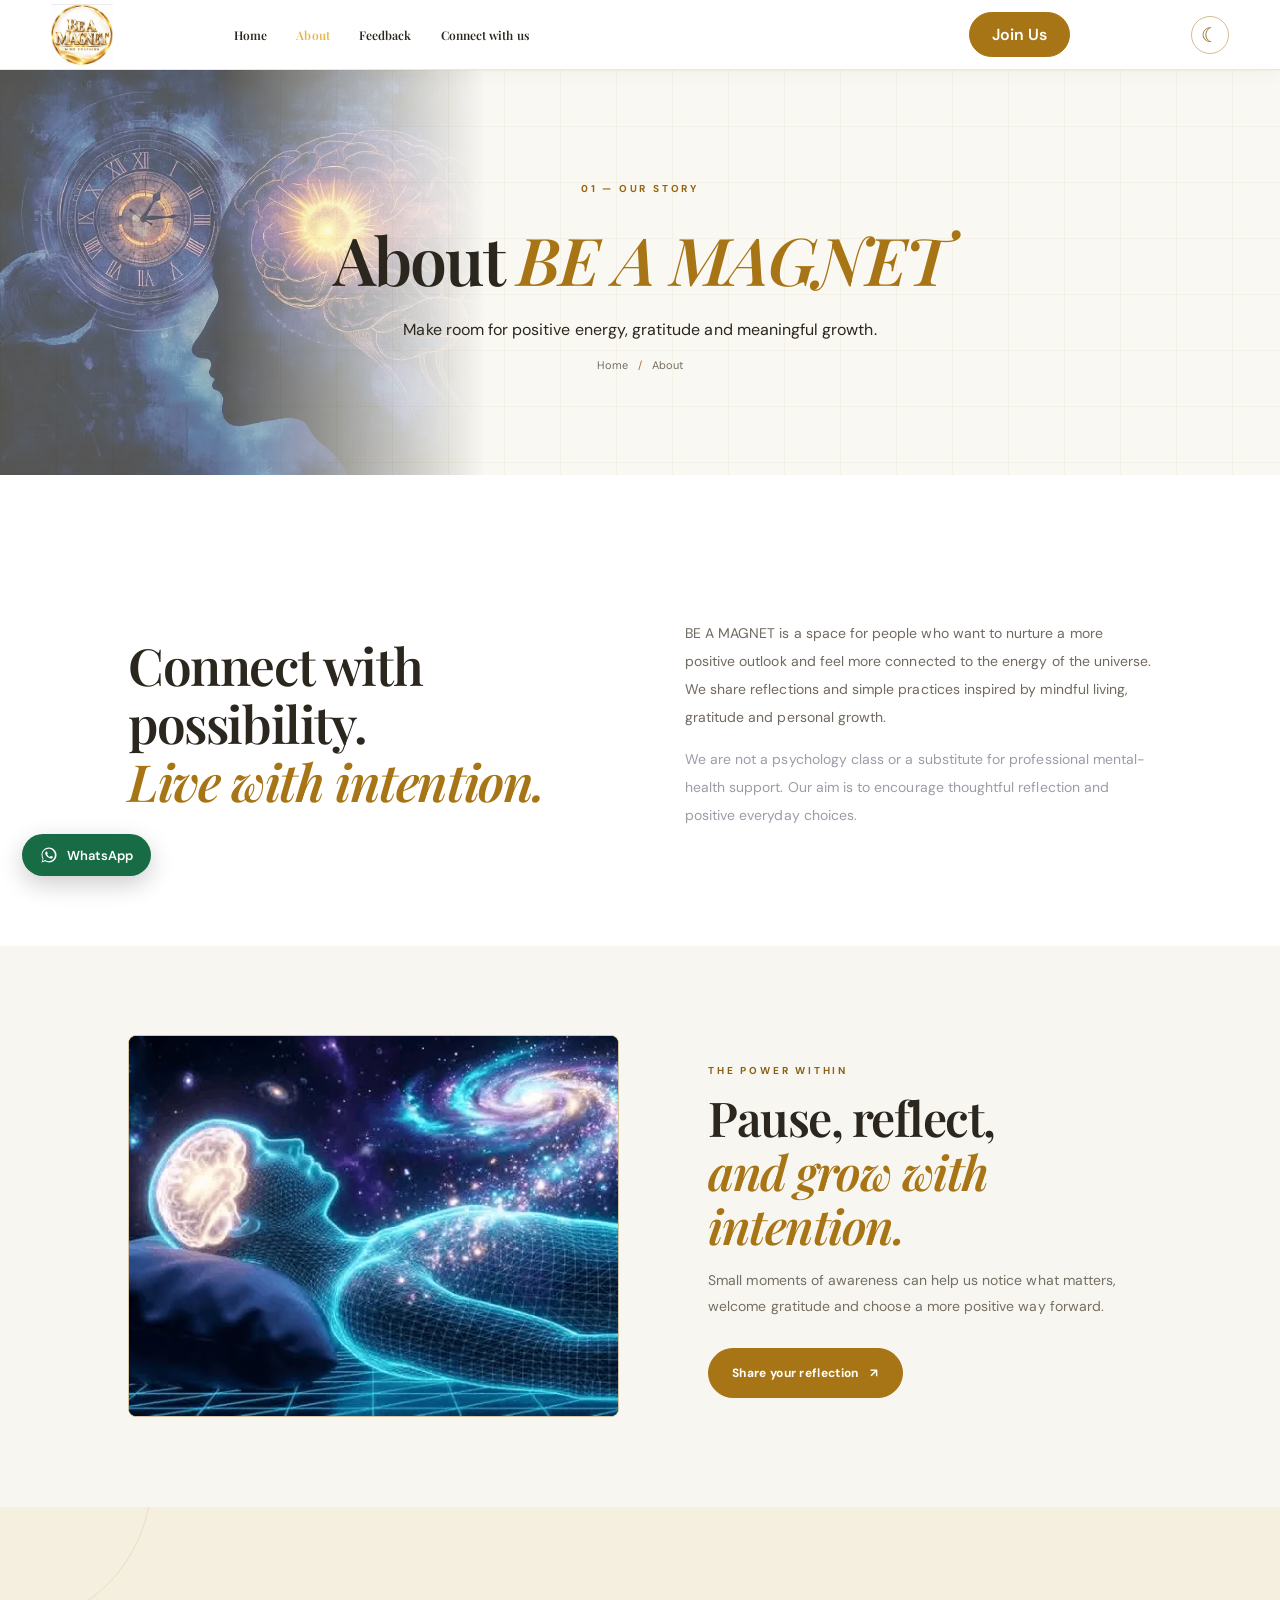
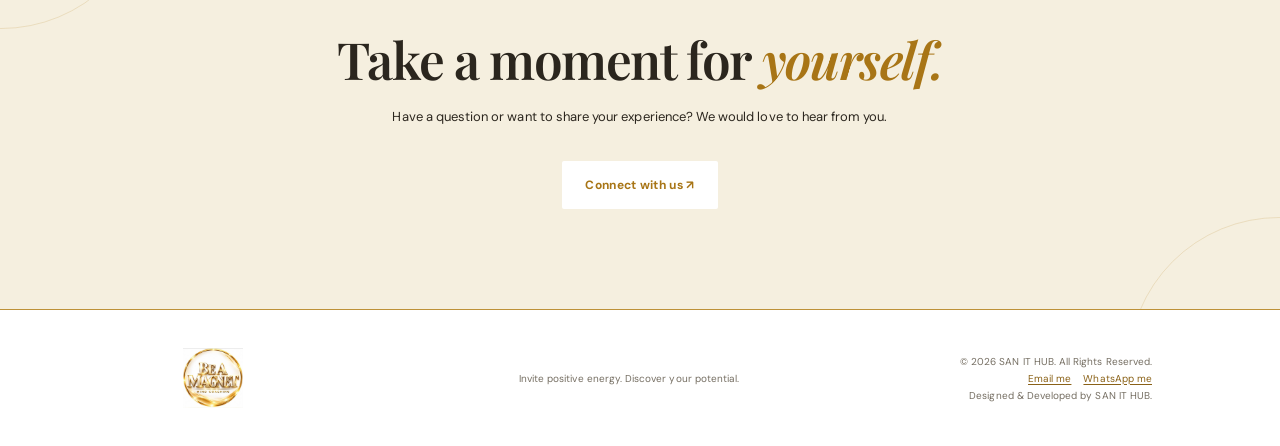
==== commit 922c4812: "Update BE A MAGNET website" ====
--- a/about.html
+++ b/about.html
@@ -16,11 +16,13 @@
   <a class="header-join nav-cta" href="index.html#join-class-form">Join Us</a>
 </header><main>
 <section class="page-hero">
-  <img class="page-hero-image" src="assets/ecf3533fa68380f737c2d5e438c6aa11.webp" alt="Mindful reflection on the thoughts, perspectives, and potential of the mind" width="1200" height="675" decoding="async" fetchpriority="high">
-  <p class="eyebrow">01 — OUR STORY</p>
-  <h1>About <em>BE A MAGNET</em></h1>
-  <p>Make room for positive energy, gratitude and meaningful growth.</p>
-  <nav class="about-breadcrumb" aria-label="Breadcrumb"><a href="index.html">Home</a><span>/</span><span aria-current="page">About</span></nav>
+  <img class="page-hero-image hero-side-image-left" src="assets/hero-mind-clock.webp" alt="Mindful reflection on the thoughts, perspectives, and potential of the mind" width="1024" height="682" decoding="async" fetchpriority="high">
+  <div class="page-hero-inner">
+    <p class="eyebrow">01 — OUR STORY</p>
+    <h1>About <em>BE A MAGNET</em></h1>
+    <p>Make room for positive energy, gratitude and meaningful growth.</p>
+    <nav class="about-breadcrumb" aria-label="Breadcrumb"><a href="index.html">Home</a><span>/</span><span aria-current="page">About</span></nav>
+  </div>
 </section>
 <section class="section intro"><div class="intro-grid"><h2>Connect with possibility.<br><em>Live with intention.</em></h2><div><p>BE A MAGNET is a space for people who want to nurture a more positive outlook and feel more connected to the energy of the universe. We share reflections and simple practices inspired by mindful living, gratitude and personal growth.</p><p class="muted">We are not a psychology class or a substitute for professional mental-health support. Our aim is to encourage thoughtful reflection and positive everyday choices.</p></div></div></section>
 <section class="about-image-section">
@@ -39,8 +41,7 @@
   <div class="footer-credits">
     <span class="copyright">© <span class="year"></span> SAN IT HUB. All Rights Reserved.</span>
     <div class="footer-contact-links">
-      <a class="footer-email-link" href="https://mail.google.com/mail/?view=cm&amp;fs=1&amp;to=SANTHOSHNAGARATNAM@GMAIL.COM"
-      target="_blank" rel="noopener noreferrer">Email me</a>
+      <a class="footer-email-link" href="mailto:santhoshnagarathnam@gmail.com?subject=Enquiry%20via%20BE%20A%20MAGNET" rel="noopener noreferrer">Email me</a>
       <a class="footer-whatsapp-link" href="https://wa.me/94722026727" target="_blank"
         rel="noopener noreferrer">WhatsApp me</a>
     </div>
--- a/style.css
+++ b/style.css
@@ -1,1387 +1,6078 @@
-:root{--ink:#282018;--purple:#a87516;--lilac:#ead7a8;--cream:#fffdf8;--gold:#d5a52e;--muted:#777184}*{box-sizing:border-box}html{scroll-behavior:smooth}body{margin:0;background:var(--cream);color:var(--ink);font-family:'DM Sans',sans-serif}a{color:inherit;text-decoration:none}.site-header{height:86px;padding:0 7%;display:flex;align-items:center;justify-content:space-between;background:#fff;position:sticky;top:0;z-index:10;border-bottom:1px solid #eee9f2}.brand{display:flex;align-items:center;gap:10px;font-size:17px;letter-spacing:2px;font-weight:500}.brand b{color:var(--purple)}.brand small{display:block;font-size:8px;letter-spacing:3px;margin-top:4px;color:#8b8498}.brand-mark{width:38px;height:38px;border:1px solid var(--gold);border-radius:50%;display:grid;place-items:center;color:var(--purple);font-size:22px}.nav{display:flex;align-items:center;gap:28px;font-size:13px;font-weight:600}.nav a:hover{color:var(--purple)}.nav-cta{background:var(--purple);color:#fff!important;padding:13px 21px;border-radius:3px}.menu-toggle{display:none;border:0;background:none;font-size:25px;color:var(--ink)}.hero{min-height:650px;padding:90px 10%;display:grid;grid-template-columns:1.05fr .95fr;align-items:center;gap:50px;background:radial-gradient(circle at 80% 45%,#eee7f7 0,transparent 34%),#f8f6f1;overflow:hidden}.eyebrow,.section-label{font-size:10px;letter-spacing:2.6px;font-weight:700;color:var(--purple)}.eyebrow span{display:inline-block;width:25px;height:1px;background:var(--gold);vertical-align:middle;margin-right:9px}.hero h1,h1,h2{font-family:'Playfair Display',serif;font-weight:600;letter-spacing:-1.5px}.hero h1{font-size:clamp(42px,5.3vw,70px);line-height:1.12;margin:24px 0}.hero h1 em,h2 em,h1 em{color:var(--purple);font-weight:600}.hero-text{font-size:15px;line-height:1.9;color:#716b7b;max-width:520px}.hero-actions{display:flex;align-items:center;gap:27px;margin-top:32px}.button{display:inline-flex;align-items:center;gap:12px;padding:16px 22px;font-size:12px;font-weight:700;letter-spacing:.3px;border:0;border-radius:3px;cursor:pointer}.button-primary{background:var(--purple);color:white;box-shadow:0 10px 25px #6546a533}.button-primary:hover,.nav-cta:hover{background:#4f3488}.text-link{font-size:12px;font-weight:700}.text-link span{color:var(--purple);margin-left:6px}.hero-note{display:flex;gap:10px;align-items:center;margin-top:58px;color:#928b9b;font-size:11px}.sparkle{color:var(--gold);font-size:20px}.hero-art{height:430px;position:relative;display:grid;place-items:center}.orb{position:absolute;border-radius:50%;filter:blur(1px)}.orb-one{width:340px;height:340px;background:#e5d9f3;right:6%;top:9%}.orb-two{width:120px;height:120px;background:#d9c6a2;opacity:.55;left:7%;bottom:8%}.art-card{position:relative;z-index:1;width:min(340px,80%);height:365px;background:linear-gradient(145deg,#33234e,#6d4b9d);border-radius:170px 170px 12px 12px;padding:25px;color:white;box-shadow:0 25px 60px #33234e38}.art-top,.art-bottom{display:flex;justify-content:space-between;font-size:9px;letter-spacing:1.4px;color:#d8cce9}.brain-art{position:absolute;top:95px;left:50%;transform:translateX(-50%);width:190px;height:190px;border:1px solid #cdb9eb;border-radius:48% 52% 45% 55%;background:radial-gradient(circle at 50% 50%,#bda2e8 0,#8666b3 42%,#543b7c 72%);box-shadow:inset 0 0 35px #e6d8ff55,0 0 45px #bda2e855}.brain-art:before,.brain-art:after{content:"";position:absolute;top:18px;bottom:18px;width:45%;border:1px solid #e6d9ff99;border-radius:50%}.brain-art:before{left:8px}.brain-art:after{right:8px}.brain-line{position:absolute;border:1px solid #e8dcff99;border-radius:50%;transform:rotate(35deg)}.line-a{inset:35px 20px}.line-b{inset:20px 50px;transform:rotate(-40deg)}.line-c{inset:55px 8px;transform:rotate(80deg)}.line-d{inset:8px 65px;transform:rotate(12deg)}.brain-core{position:absolute;inset:0;display:grid;place-items:center;color:#fff4d7;font-size:35px}.art-bottom{position:absolute;bottom:28px;left:25px;right:25px;align-items:end}.art-bottom strong{font-family:'Playfair Display',serif;font-size:20px;letter-spacing:0}.floating-tag{position:absolute;z-index:2;background:#fff;padding:13px 17px;box-shadow:0 10px 30px #33234e14;font-size:9px;letter-spacing:1.5px;color:var(--purple)}.tag-top{top:65px;right:0}.tag-bottom{bottom:48px;left:0}.section{padding:100px 10%}.intro{background:#fff}.intro-grid{display:grid;grid-template-columns:1fr 1fr;gap:70px;align-items:center;margin-top:28px}.intro h2,.section-heading h2,.benefit-copy h2,.cta-section h2,.form-intro h2,.contact-copy h2{font-size:clamp(36px,4vw,52px);line-height:1.18;margin:0}.intro-grid p,.section-heading p{font-size:14px;line-height:1.9;color:#777184}.muted{color:#a09aa8!important}.classes{background:#f4f0f8}.section-heading{display:flex;align-items:end;justify-content:space-between;margin:25px 0 38px;gap:30px}.section-heading p{max-width:330px}.topic-grid{display:grid;grid-template-columns:repeat(4,1fr);gap:15px}.topic-card{background:#fff;padding:27px 22px;min-height:250px;position:relative;transition:transform .25s,box-shadow .25s}.topic-card:hover{transform:translateY(-6px);box-shadow:0 18px 35px #33234e12}.topic-number{position:absolute;right:20px;top:20px;font-size:10px;color:#b3a9bd}.topic-icon{font-size:27px;color:var(--purple);margin:22px 0}.topic-card h3{font-family:'Playfair Display',serif;font-size:19px;font-weight:600}.topic-card p{font-size:12px;line-height:1.8;color:#817a8a}.disclaimer,.form-note{font-size:10px;color:#938b9b;margin-top:22px;line-height:1.7}.cta-section{text-align:center;padding:100px 20px;background:radial-gradient(circle at 50% 0,#7655a2,#33234e 65%);color:white}.cta-section .section-label{color:#ddc894}.cta-section h2{margin:24px 0 16px}.cta-section h2 em{color:#d9c18d}.cta-section p{font-size:13px;color:#ded5e9;line-height:1.8}.button-light{background:#fff;color:var(--purple);margin-top:20px}.page-hero{text-align:center;padding:90px 7%;background:radial-gradient(circle at 50% 0,#eee7f7,#f8f6f1 65%)}.page-hero h1{font-size:clamp(42px,6vw,66px);margin:20px 0 12px}.page-hero p:last-child{color:#777184;font-size:14px}.teacher{background:#fff}.teacher-grid{display:grid;grid-template-columns:.8fr 1.2fr;gap:55px;align-items:center;margin-top:30px}.teacher-photo{min-height:300px;background:linear-gradient(145deg,#e9e0f4,#f7f2e8);border:1px dashed #a995c8;display:flex;flex-direction:column;align-items:center;justify-content:center;color:var(--purple);gap:10px}.teacher-photo span{font-family:'Playfair Display',serif;font-size:55px}.teacher-photo small{font-size:9px;letter-spacing:2px}.teacher-info h2{font-size:clamp(34px,4vw,48px);margin:0 0 24px}.teacher-info p{font-size:14px;color:#777184;line-height:1.8;border-bottom:1px solid #eee9f2;padding:8px 0}.teacher-info strong{color:var(--ink)}.class-details{display:grid;grid-template-columns:repeat(3,1fr);gap:12px;margin-top:28px}.class-details div{background:#fff;padding:20px;display:flex;flex-direction:column;gap:12px}.class-details span{font-size:9px;letter-spacing:1.5px;color:#8c8299}.class-details strong{font-family:'Playfair Display',serif;font-size:22px;color:var(--purple)}.form-section,.contact-section{display:grid;grid-template-columns:.8fr 1.2fr;gap:10%;align-items:start;background:#fff}.form-intro p,.contact-copy>p{color:#777184;line-height:1.8;font-size:14px}.form-intro h2,.contact-copy h2{margin:22px 0}.site-form{background:#f8f6f1;padding:35px;display:flex;flex-direction:column;gap:11px}.site-form h3{font-family:'Playfair Display',serif;font-size:25px;margin:0 0 10px}.site-form label{font-size:11px;font-weight:700;margin-top:7px}.site-form input,.site-form select,.site-form textarea{width:100%;padding:13px 14px;border:1px solid #e2dce9;background:white;font:13px 'DM Sans',sans-serif;color:var(--ink);border-radius:2px}.site-form input:focus,.site-form select:focus,.site-form textarea:focus{outline:1px solid var(--purple)}.site-form textarea{resize:vertical}.site-form .button{align-self:flex-start;margin-top:10px}.contact-item{display:flex;gap:17px;align-items:center;margin:24px 0}.contact-item>span{width:42px;height:42px;border-radius:50%;background:#f0eaf7;color:var(--purple);display:grid;place-items:center;font-size:19px}.contact-item small,.contact-item strong{display:block}.contact-item small{font-size:9px;letter-spacing:1.5px;color:#8c8299;margin-bottom:5px}.contact-item strong{font-size:13px}.contact-copy>.button{margin-top:15px}footer{background:#21182f;color:white;padding:35px 10%;display:flex;align-items:center;justify-content:space-between;gap:20px}footer p,.copyright{font-size:10px;color:#b7adbf}.footer-brand{color:white}.footer-brand small{color:#b7adbf}@media(max-width:850px){.nav{gap:15px}.hero{padding-left:7%;padding-right:7%;gap:20px}.section{padding:80px 7%}.topic-grid{grid-template-columns:repeat(2,1fr)}}@media(max-width:650px){.site-header{height:72px;padding:0 6%}.menu-toggle{display:block}.nav{display:none;position:absolute;top:72px;left:0;right:0;background:white;padding:22px 7%;flex-direction:column;align-items:stretch;gap:20px;box-shadow:0 12px 20px #211b3112}.nav.open{display:flex}.nav-cta{text-align:center}.hero{grid-template-columns:1fr;padding:60px 7% 50px}.hero h1{font-size:46px}.hero-art{height:390px}.intro-grid,.teacher-grid,.form-section,.contact-section{grid-template-columns:1fr;gap:30px}.section-heading{display:block}.section-heading p{margin-top:15px}.topic-grid{gap:10px}.topic-card{padding:22px 16px;min-height:230px}.class-details{grid-template-columns:1fr 1fr}.site-form{padding:24px}.cta-section{padding:80px 7%}.page-hero{padding:70px 7%}footer{padding:30px 7%;flex-wrap:wrap}footer p{order:3;width:100%;margin:0}.copyright{font-size:9px}}@media(max-width:380px){.hero h1{font-size:39px}.topic-grid,.class-details{grid-template-columns:1fr}.hero-actions{align-items:flex-start;flex-direction:column;gap:18px}.art-card{width:78%}}
+:root {
+  --ink: #282018;
+  --purple: #a87516;
+  --lilac: #ead7a8;
+  --cream: #fffdf8;
+  --gold: #d5a52e;
+  --muted: #777184
+}
+
+* {
+  box-sizing: border-box
+}
+
+html {
+  scroll-behavior: smooth
+}
+
+body {
+  margin: 0;
+  background: var(--cream);
+  color: var(--ink);
+  font-family: 'DM Sans', sans-serif
+}
+
+a {
+  color: inherit;
+  text-decoration: none
+}
+
+.site-header {
+  height: 86px;
+  padding: 0 7%;
+  display: flex;
+  align-items: center;
+  justify-content: space-between;
+  background: #fff;
+  position: sticky;
+  top: 0;
+  z-index: 10;
+  border-bottom: 1px solid #eee9f2
+}
+
+.brand {
+  display: flex;
+  align-items: center;
+  gap: 10px;
+  font-size: 17px;
+  letter-spacing: 2px;
+  font-weight: 500
+}
+
+.brand b {
+  color: var(--purple)
+}
+
+.brand small {
+  display: block;
+  font-size: 8px;
+  letter-spacing: 3px;
+  margin-top: 4px;
+  color: #8b8498
+}
+
+.brand-mark {
+  width: 38px;
+  height: 38px;
+  border: 1px solid var(--gold);
+  border-radius: 50%;
+  display: grid;
+  place-items: center;
+  color: var(--purple);
+  font-size: 22px
+}
+
+.nav {
+  display: flex;
+  align-items: center;
+  gap: 28px;
+  font-size: 13px;
+  font-weight: 600
+}
+
+.nav a:hover {
+  color: var(--purple)
+}
+
+.nav-cta {
+  background: var(--purple);
+  color: #fff !important;
+  padding: 13px 21px;
+  border-radius: 3px
+}
+
+.menu-toggle {
+  display: none;
+  border: 0;
+  background: none;
+  font-size: 25px;
+  color: var(--ink)
+}
+
+.hero {
+  min-height: 650px;
+  padding: 90px 10%;
+  display: grid;
+  grid-template-columns: 1.05fr .95fr;
+  align-items: center;
+  gap: 50px;
+  background: radial-gradient(circle at 80% 45%, #eee7f7 0, transparent 34%), #f8f6f1;
+  overflow: hidden
+}
+
+.eyebrow,
+.section-label {
+  font-size: 10px;
+  letter-spacing: 2.6px;
+  font-weight: 700;
+  color: var(--purple)
+}
+
+.eyebrow span {
+  display: inline-block;
+  width: 25px;
+  height: 1px;
+  background: var(--gold);
+  vertical-align: middle;
+  margin-right: 9px
+}
+
+.hero h1,
+h1,
+h2 {
+  font-family: 'Playfair Display', serif;
+  font-weight: 600;
+  letter-spacing: -1.5px
+}
+
+.hero h1 {
+  font-size: clamp(42px, 5.3vw, 70px);
+  line-height: 1.12;
+  margin: 24px 0
+}
+
+.hero h1 em,
+h2 em,
+h1 em {
+  color: var(--purple);
+  font-weight: 600
+}
+
+.hero-text {
+  font-size: 15px;
+  line-height: 1.9;
+  color: #716b7b;
+  max-width: 520px
+}
+
+.hero-actions {
+  display: flex;
+  align-items: center;
+  gap: 27px;
+  margin-top: 32px
+}
+
+.button {
+  display: inline-flex;
+  align-items: center;
+  gap: 12px;
+  padding: 16px 22px;
+  font-size: 12px;
+  font-weight: 700;
+  letter-spacing: .3px;
+  border: 0;
+  border-radius: 3px;
+  cursor: pointer
+}
+
+.button-primary {
+  background: var(--purple);
+  color: white;
+  box-shadow: 0 10px 25px #6546a533
+}
+
+.button-primary:hover,
+.nav-cta:hover {
+  background: #4f3488
+}
+
+.text-link {
+  font-size: 12px;
+  font-weight: 700
+}
+
+.text-link span {
+  color: var(--purple);
+  margin-left: 6px
+}
+
+.hero-note {
+  display: flex;
+  gap: 10px;
+  align-items: center;
+  margin-top: 58px;
+  color: #928b9b;
+  font-size: 11px
+}
+
+.sparkle {
+  color: var(--gold);
+  font-size: 20px
+}
+
+.hero-art {
+  height: 430px;
+  position: relative;
+  display: grid;
+  place-items: center
+}
+
+.orb {
+  position: absolute;
+  border-radius: 50%;
+  filter: blur(1px)
+}
+
+.orb-one {
+  width: 340px;
+  height: 340px;
+  background: #e5d9f3;
+  right: 6%;
+  top: 9%
+}
+
+.orb-two {
+  width: 120px;
+  height: 120px;
+  background: #d9c6a2;
+  opacity: .55;
+  left: 7%;
+  bottom: 8%
+}
+
+.art-card {
+  position: relative;
+  z-index: 1;
+  width: min(340px, 80%);
+  height: 365px;
+  background: linear-gradient(145deg, #33234e, #6d4b9d);
+  border-radius: 170px 170px 12px 12px;
+  padding: 25px;
+  color: white;
+  box-shadow: 0 25px 60px #33234e38
+}
+
+.art-top,
+.art-bottom {
+  display: flex;
+  justify-content: space-between;
+  font-size: 9px;
+  letter-spacing: 1.4px;
+  color: #d8cce9
+}
+
+.brain-art {
+  position: absolute;
+  top: 95px;
+  left: 50%;
+  transform: translateX(-50%);
+  width: 190px;
+  height: 190px;
+  border: 1px solid #cdb9eb;
+  border-radius: 48% 52% 45% 55%;
+  background: radial-gradient(circle at 50% 50%, #bda2e8 0, #8666b3 42%, #543b7c 72%);
+  box-shadow: inset 0 0 35px #e6d8ff55, 0 0 45px #bda2e855
+}
+
+.brain-art:before,
+.brain-art:after {
+  content: "";
+  position: absolute;
+  top: 18px;
+  bottom: 18px;
+  width: 45%;
+  border: 1px solid #e6d9ff99;
+  border-radius: 50%
+}
+
+.brain-art:before {
+  left: 8px
+}
+
+.brain-art:after {
+  right: 8px
+}
+
+.brain-line {
+  position: absolute;
+  border: 1px solid #e8dcff99;
+  border-radius: 50%;
+  transform: rotate(35deg)
+}
+
+.line-a {
+  inset: 35px 20px
+}
+
+.line-b {
+  inset: 20px 50px;
+  transform: rotate(-40deg)
+}
+
+.line-c {
+  inset: 55px 8px;
+  transform: rotate(80deg)
+}
+
+.line-d {
+  inset: 8px 65px;
+  transform: rotate(12deg)
+}
+
+.brain-core {
+  position: absolute;
+  inset: 0;
+  display: grid;
+  place-items: center;
+  color: #fff4d7;
+  font-size: 35px
+}
+
+.art-bottom {
+  position: absolute;
+  bottom: 28px;
+  left: 25px;
+  right: 25px;
+  align-items: end
+}
+
+.art-bottom strong {
+  font-family: 'Playfair Display', serif;
+  font-size: 20px;
+  letter-spacing: 0
+}
+
+.floating-tag {
+  position: absolute;
+  z-index: 2;
+  background: #fff;
+  padding: 13px 17px;
+  box-shadow: 0 10px 30px #33234e14;
+  font-size: 9px;
+  letter-spacing: 1.5px;
+  color: var(--purple)
+}
+
+.tag-top {
+  top: 65px;
+  right: 0
+}
+
+.tag-bottom {
+  bottom: 48px;
+  left: 0
+}
+
+.section {
+  padding: 100px 10%
+}
+
+.intro {
+  background: #fff
+}
+
+.intro-grid {
+  display: grid;
+  grid-template-columns: 1fr 1fr;
+  gap: 70px;
+  align-items: center;
+  margin-top: 28px
+}
+
+.intro h2,
+.section-heading h2,
+.benefit-copy h2,
+.cta-section h2,
+.form-intro h2,
+.contact-copy h2 {
+  font-size: clamp(36px, 4vw, 52px);
+  line-height: 1.18;
+  margin: 0
+}
+
+.intro-grid p,
+.section-heading p {
+  font-size: 14px;
+  line-height: 1.9;
+  color: #777184
+}
+
+.muted {
+  color: #a09aa8 !important
+}
+
+.classes {
+  background: #f4f0f8
+}
+
+.section-heading {
+  display: flex;
+  align-items: end;
+  justify-content: space-between;
+  margin: 25px 0 38px;
+  gap: 30px
+}
+
+.section-heading p {
+  max-width: 330px
+}
+
+.topic-grid {
+  display: grid;
+  grid-template-columns: repeat(4, 1fr);
+  gap: 15px
+}
+
+.topic-card {
+  background: #fff;
+  padding: 27px 22px;
+  min-height: 250px;
+  position: relative;
+  transition: transform .25s, box-shadow .25s
+}
+
+.topic-card:hover {
+  transform: translateY(-6px);
+  box-shadow: 0 18px 35px #33234e12
+}
+
+.topic-number {
+  position: absolute;
+  right: 20px;
+  top: 20px;
+  font-size: 10px;
+  color: #b3a9bd
+}
+
+.topic-icon {
+  font-size: 27px;
+  color: var(--purple);
+  margin: 22px 0
+}
+
+.topic-card h3 {
+  font-family: 'Playfair Display', serif;
+  font-size: 19px;
+  font-weight: 600
+}
+
+.topic-card p {
+  font-size: 12px;
+  line-height: 1.8;
+  color: #817a8a
+}
+
+.disclaimer,
+.form-note {
+  font-size: 10px;
+  color: #938b9b;
+  margin-top: 22px;
+  line-height: 1.7
+}
+
+.cta-section {
+  text-align: center;
+  padding: 100px 20px;
+  background: radial-gradient(circle at 50% 0, #7655a2, #33234e 65%);
+  color: white
+}
+
+.cta-section .section-label {
+  color: #ddc894
+}
+
+.cta-section h2 {
+  margin: 24px 0 16px
+}
+
+.cta-section h2 em {
+  color: #d9c18d
+}
+
+.cta-section p {
+  font-size: 13px;
+  color: #ded5e9;
+  line-height: 1.8
+}
+
+.button-light {
+  background: #fff;
+  color: var(--purple);
+  margin-top: 20px
+}
+
+.page-hero {
+  text-align: center;
+  padding: 90px 7%;
+  background: radial-gradient(circle at 50% 0, #eee7f7, #f8f6f1 65%)
+}
+
+.page-hero h1 {
+  font-size: clamp(42px, 6vw, 66px);
+  margin: 20px 0 12px
+}
+
+.page-hero p:last-child {
+  color: #777184;
+  font-size: 14px
+}
+
+.teacher {
+  background: #fff
+}
+
+.teacher-grid {
+  display: grid;
+  grid-template-columns: .8fr 1.2fr;
+  gap: 55px;
+  align-items: center;
+  margin-top: 30px
+}
+
+.teacher-photo {
+  min-height: 300px;
+  background: linear-gradient(145deg, #e9e0f4, #f7f2e8);
+  border: 1px dashed #a995c8;
+  display: flex;
+  flex-direction: column;
+  align-items: center;
+  justify-content: center;
+  color: var(--purple);
+  gap: 10px
+}
+
+.teacher-photo span {
+  font-family: 'Playfair Display', serif;
+  font-size: 55px
+}
+
+.teacher-photo small {
+  font-size: 9px;
+  letter-spacing: 2px
+}
+
+.teacher-info h2 {
+  font-size: clamp(34px, 4vw, 48px);
+  margin: 0 0 24px
+}
+
+.teacher-info p {
+  font-size: 14px;
+  color: #777184;
+  line-height: 1.8;
+  border-bottom: 1px solid #eee9f2;
+  padding: 8px 0
+}
+
+.teacher-info strong {
+  color: var(--ink)
+}
+
+.class-details {
+  display: grid;
+  grid-template-columns: repeat(3, 1fr);
+  gap: 12px;
+  margin-top: 28px
+}
+
+.class-details div {
+  background: #fff;
+  padding: 20px;
+  display: flex;
+  flex-direction: column;
+  gap: 12px
+}
+
+.class-details span {
+  font-size: 9px;
+  letter-spacing: 1.5px;
+  color: #8c8299
+}
+
+.class-details strong {
+  font-family: 'Playfair Display', serif;
+  font-size: 22px;
+  color: var(--purple)
+}
+
+.form-section,
+.contact-section {
+  display: grid;
+  grid-template-columns: .8fr 1.2fr;
+  gap: 10%;
+  align-items: start;
+  background: #fff
+}
+
+.form-intro p,
+.contact-copy>p {
+  color: #777184;
+  line-height: 1.8;
+  font-size: 14px
+}
+
+.form-intro h2,
+.contact-copy h2 {
+  margin: 22px 0
+}
+
+.site-form {
+  background: #f8f6f1;
+  padding: 35px;
+  display: flex;
+  flex-direction: column;
+  gap: 11px
+}
+
+.site-form h3 {
+  font-family: 'Playfair Display', serif;
+  font-size: 25px;
+  margin: 0 0 10px
+}
+
+.site-form label {
+  font-size: 11px;
+  font-weight: 700;
+  margin-top: 7px
+}
+
+.site-form input,
+.site-form select,
+.site-form textarea {
+  width: 100%;
+  padding: 13px 14px;
+  border: 1px solid #e2dce9;
+  background: white;
+  font: 13px 'DM Sans', sans-serif;
+  color: var(--ink);
+  border-radius: 2px
+}
+
+.site-form input:focus,
+.site-form select:focus,
+.site-form textarea:focus {
+  outline: 1px solid var(--purple)
+}
+
+.site-form textarea {
+  resize: vertical
+}
+
+.site-form .button {
+  align-self: flex-start;
+  margin-top: 10px
+}
+
+.contact-item {
+  display: flex;
+  gap: 17px;
+  align-items: center;
+  margin: 24px 0
+}
+
+.contact-item>span {
+  width: 42px;
+  height: 42px;
+  border-radius: 50%;
+  background: #f0eaf7;
+  color: var(--purple);
+  display: grid;
+  place-items: center;
+  font-size: 19px
+}
+
+.contact-item small,
+.contact-item strong {
+  display: block
+}
+
+.contact-item small {
+  font-size: 9px;
+  letter-spacing: 1.5px;
+  color: #8c8299;
+  margin-bottom: 5px
+}
+
+.contact-item strong {
+  font-size: 13px
+}
+
+.contact-copy>.button {
+  margin-top: 15px
+}
+
+footer {
+  background: #21182f;
+  color: white;
+  padding: 35px 10%;
+  display: flex;
+  align-items: center;
+  justify-content: space-between;
+  gap: 20px
+}
+
+footer p,
+.copyright {
+  font-size: 10px;
+  color: #b7adbf
+}
+
+.footer-brand {
+  color: white
+}
+
+.footer-brand small {
+  color: #b7adbf
+}
+
+@media(max-width:850px) {
+  .nav {
+    gap: 15px
+  }
+
+  .hero {
+    padding-left: 7%;
+    padding-right: 7%;
+    gap: 20px
+  }
+
+  .section {
+    padding: 80px 7%
+  }
+
+  .topic-grid {
+    grid-template-columns: repeat(2, 1fr)
+  }
+}
+
+@media(max-width:650px) {
+  .site-header {
+    height: 72px;
+    padding: 0 6%
+  }
+
+  .menu-toggle {
+    display: block
+  }
+
+  .nav {
+    display: none;
+    position: absolute;
+    top: 72px;
+    left: 0;
+    right: 0;
+    background: white;
+    padding: 22px 7%;
+    flex-direction: column;
+    align-items: stretch;
+    gap: 20px;
+    box-shadow: 0 12px 20px #211b3112
+  }
+
+  .nav.open {
+    display: flex
+  }
+
+  .nav-cta {
+    text-align: center
+  }
+
+  .hero {
+    grid-template-columns: 1fr;
+    padding: 60px 7% 50px
+  }
+
+  .hero h1 {
+    font-size: 46px
+  }
+
+  .hero-art {
+    height: 390px
+  }
+
+  .intro-grid,
+  .teacher-grid,
+  .form-section,
+  .contact-section {
+    grid-template-columns: 1fr;
+    gap: 30px
+  }
+
+  .section-heading {
+    display: block
+  }
+
+  .section-heading p {
+    margin-top: 15px
+  }
+
+  .topic-grid {
+    gap: 10px
+  }
+
+  .topic-card {
+    padding: 22px 16px;
+    min-height: 230px
+  }
+
+  .class-details {
+    grid-template-columns: 1fr 1fr
+  }
+
+  .site-form {
+    padding: 24px
+  }
+
+  .cta-section {
+    padding: 80px 7%
+  }
+
+  .page-hero {
+    padding: 70px 7%
+  }
+
+  footer {
+    padding: 30px 7%;
+    flex-wrap: wrap
+  }
+
+  footer p {
+    order: 3;
+    width: 100%;
+    margin: 0
+  }
+
+  .copyright {
+    font-size: 9px
+  }
+}
+
+@media(max-width:380px) {
+  .hero h1 {
+    font-size: 39px
+  }
+
+  .topic-grid,
+  .class-details {
+    grid-template-columns: 1fr
+  }
+
+  .hero-actions {
+    align-items: flex-start;
+    flex-direction: column;
+    gap: 18px
+  }
+
+  .art-card {
+    width: 78%
+  }
+}
+
 /* Brand logo and gold identity theme */
-.brand{letter-spacing:0}
-.brand-logo{display:block;width:190px;height:66px;object-fit:contain;mix-blend-mode:multiply}
-.footer-logo{display:block;width:170px;height:60px;object-fit:contain;mix-blend-mode:screen}
-.brand-mark{display:none}
-.nav-cta,.button-primary{background:#a87516}
-.nav-cta:hover,.button-primary:hover{background:#80540d}
-.header-join{white-space:nowrap}
-.nav-join-mobile{display:none}
-.hero{background:radial-gradient(circle at 80% 45%,#f5ead0 0,transparent 36%),#fffdf8}
-.orb-one{background:#f0dfb7}
-.art-card{background:linear-gradient(145deg,#4b3512,#b88624)}
-.brain-art{background:radial-gradient(circle at 50% 50%,#f2d58c 0,#c18b2c 42%,#765016 72%);border-color:#f3d99c}
-.brain-art:before,.brain-art:after,.brain-line{border-color:#fff0c599}
-.brain-core{color:#fff8df}
-.classes{background:#fbf5e8}
-.topic-card:hover{box-shadow:0 18px 35px #8a641a18}
-.benefit-art{background:linear-gradient(145deg,#4b3512,#b88624)}
-.cta-section{background:radial-gradient(circle at 50% 0,#c6973d,#4b3512 65%)}
-.page-hero{background:radial-gradient(circle at 50% 0,#f5ead0,#fffdf8 65%)}
-.teacher-photo{background:linear-gradient(145deg,#f5ead0,#fffaf0);border-color:#c69a42}
-.site-form{background:#fbf5e8}
-.site-form input:focus,.site-form select:focus,.site-form textarea:focus{outline:1px solid #a87516}
-.contact-item>span{background:#f8efd9;color:#a87516}
-@media(max-width:650px){.brand-logo{width:160px;height:58px}.footer-logo{width:150px}}
+.brand {
+  letter-spacing: 0
+}
+
+.brand-logo {
+  display: block;
+  width: 190px;
+  height: 66px;
+  object-fit: contain;
+  mix-blend-mode: multiply
+}
+
+.footer-logo {
+  display: block;
+  width: 170px;
+  height: 60px;
+  object-fit: contain;
+  mix-blend-mode: screen
+}
+
+.brand-mark {
+  display: none
+}
+
+.nav-cta,
+.button-primary {
+  background: #a87516
+}
+
+.nav-cta:hover,
+.button-primary:hover {
+  background: #80540d
+}
+
+.header-join {
+  white-space: nowrap
+}
+
+.nav-join-mobile {
+  display: none
+}
+
+.hero {
+  background: radial-gradient(circle at 80% 45%, #f5ead0 0, transparent 36%), #fffdf8
+}
+
+.orb-one {
+  background: #f0dfb7
+}
+
+.art-card {
+  background: linear-gradient(145deg, #4b3512, #b88624)
+}
+
+.brain-art {
+  background: radial-gradient(circle at 50% 50%, #f2d58c 0, #c18b2c 42%, #765016 72%);
+  border-color: #f3d99c
+}
+
+.brain-art:before,
+.brain-art:after,
+.brain-line {
+  border-color: #fff0c599
+}
+
+.brain-core {
+  color: #fff8df
+}
+
+.classes {
+  background: #fbf5e8
+}
+
+.topic-card:hover {
+  box-shadow: 0 18px 35px #8a641a18
+}
+
+.benefit-art {
+  background: linear-gradient(145deg, #4b3512, #b88624)
+}
+
+.cta-section {
+  background: radial-gradient(circle at 50% 0, #c6973d, #4b3512 65%)
+}
+
+.page-hero {
+  background: radial-gradient(circle at 50% 0, #f5ead0, #fffdf8 65%)
+}
+
+.teacher-photo {
+  background: linear-gradient(145deg, #f5ead0, #fffaf0);
+  border-color: #c69a42
+}
+
+.site-form {
+  background: #fbf5e8
+}
+
+.site-form input:focus,
+.site-form select:focus,
+.site-form textarea:focus {
+  outline: 1px solid #a87516
+}
+
+.contact-item>span {
+  background: #f8efd9;
+  color: #a87516
+}
+
+@media(max-width:650px) {
+  .brand-logo {
+    width: 160px;
+    height: 58px
+  }
+
+  .footer-logo {
+    width: 150px
+  }
+}
 
 
 /* ===== BE A MAGNET visual refinement: original logo and gold identity preserved ===== */
-:root{
-  --ink:#211b16;--purple:#9b6b13;--lilac:#ead9b5;--cream:#fffdf8;
-  --gold:#c89a35;--muted:#77716a;--gold-dark:#80550e;
-}
-body{background:#fffdf8;color:var(--ink);letter-spacing:.05px}
-.site-header{
-  height:82px;padding:0 clamp(22px,7vw,110px);
-  background:rgba(255,255,255,.96);backdrop-filter:blur(14px);
-  box-shadow:0 5px 24px rgba(61,43,12,.045);border-bottom:1px solid #f1e7d3
-}
-.brand-logo{width:205px;height:68px;object-fit:contain}
-.nav{gap:clamp(15px,2.3vw,32px);font-size:12px}
-.nav a:not(.nav-cta){position:relative}
-.nav a:not(.nav-cta):after{
-  content:"";position:absolute;left:0;bottom:-7px;width:0;height:1px;
-  background:#b9821e;transition:width .25s
-}
-.nav a:not(.nav-cta):hover:after{width:100%}
-.nav-cta,.button-primary{
-  background:linear-gradient(135deg,#d3ad5b,#94600d);color:#fff!important;
-  box-shadow:0 9px 22px rgba(157,108,20,.19);transition:transform .2s,box-shadow .2s
-}
-.nav-cta:hover,.button-primary:hover{
-  background:linear-gradient(135deg,#c69a3f,#80530b);
-  transform:translateY(-2px);box-shadow:0 12px 25px rgba(157,108,20,.25)
-}
-.hero{
-  min-height:680px;padding:clamp(65px,8vw,110px) clamp(24px,10vw,150px);
-  background:linear-gradient(115deg,#fffdf8 0%,#fffaf0 56%,#f3e6c9 100%);
-  position:relative
-}
-.hero:before{
-  content:"";position:absolute;inset:22px;border:1px solid rgba(191,145,48,.12);
-  pointer-events:none
-}
-.hero-copy{position:relative;z-index:2}
-.eyebrow,.section-label{color:#966510;letter-spacing:2.8px}
-.hero h1{font-size:clamp(44px,5.6vw,76px);line-height:1.08;letter-spacing:-2px}
-.hero h1 em,h2 em,h1 em{color:#a87316}
-.hero-text{max-width:500px;color:#6f675c;font-size:15px;line-height:2}
-.button{border-radius:2px;padding:16px 23px}
-.text-link{border-bottom:1px solid #d9bd83;padding-bottom:5px}
-.hero-art{min-height:460px}
-.orb-one{
-  width:min(390px,90%);height:min(390px,90%);right:4%;top:8%;
-  background:radial-gradient(circle at 35% 30%,#fff8e9,#e9d3a3 70%,#d7b56c);
-  box-shadow:inset 0 0 45px #fff9e8
-}
-.orb-two{background:#d7b56c;opacity:.34}
-.art-card{
-  width:min(350px,80%);height:385px;
-  background:linear-gradient(145deg,#211a12,#755019 55%,#bd9138);
-  border:1px solid #e5c77e;box-shadow:0 28px 70px rgba(70,46,9,.24)
-}
-.brain-art{
-  background:radial-gradient(circle at 50% 50%,#fff0c4 0,#d7ad57 43%,#795014 76%);
-  border-color:#f7e5b6;box-shadow:inset 0 0 35px #fff4d8,0 0 48px #e9c36c88
-}
-.brain-art:before,.brain-art:after,.brain-line{border-color:#fff4d899}
-.brain-core{color:#fffdf4;text-shadow:0 0 18px #fff}
-.floating-tag{
-  border:1px solid #ead7ad;color:#845a13;letter-spacing:1.7px;
-  box-shadow:0 12px 35px rgba(77,53,13,.1)
-}
-.section{padding:clamp(72px,8vw,112px) clamp(24px,10vw,150px)}
-.intro{background:#fff}
-.intro-grid{gap:clamp(30px,7vw,100px)}
-.intro h2,.section-heading h2,.benefit-copy h2,.cta-section h2,.form-intro h2,.contact-copy h2{
-  letter-spacing:-1.4px;line-height:1.13
-}
-.intro-grid p,.section-heading p{line-height:2;color:#71695f}
-.classes{background:linear-gradient(180deg,#fbf6eb,#fffdf8)}
-.topic-grid{gap:18px}
-.topic-card{
-  border:1px solid #efe4cf;border-radius:3px;padding:29px 24px;
-  box-shadow:0 7px 22px rgba(62,43,12,.035);min-height:265px
-}
-.topic-card:hover{
-  transform:translateY(-7px);border-color:#d8bd83;
-  box-shadow:0 18px 38px rgba(62,43,12,.10)
-}
-.topic-icon{color:#b07a19;font-size:30px}
-.topic-card h3{line-height:1.3}
-.topic-card p{line-height:1.9;color:#786f63}
-.class-details{gap:14px}
-.class-details div{
-  border:1px solid #eee1c7;background:#fff;border-radius:3px;
-  box-shadow:0 6px 20px rgba(62,43,12,.035);padding:22px
-}
-.class-details strong{color:#9b6b13}
-.teacher-photo{border:1px dashed #c9a45c;border-radius:3px}
-.benefit-art{
-  background:linear-gradient(145deg,#211a12,#604314 65%,#a87920);
-  border:1px solid #d5b46c;box-shadow:0 20px 45px rgba(58,39,10,.14)
-}
-.cta-section{
-  background:radial-gradient(circle at 50% 0,#a77a2a,#4a3518 68%,#211a12);
-  position:relative;overflow:hidden
-}
-.cta-section:before,.cta-section:after{
-  content:"";position:absolute;width:300px;height:300px;border:1px solid #f0d99b33;border-radius:50%
-}
-.cta-section:before{left:-150px;top:-180px}
-.cta-section:after{right:-150px;bottom:-210px}
-.cta-section>*{position:relative;z-index:1}
-.page-hero{
-  padding:clamp(70px,8vw,105px) 24px;
-  background:radial-gradient(ellipse at 50% 0,#f2e5c9,#fffdf8 70%)
-}
-.page-hero h1{letter-spacing:-1.8px}
-.form-section,.contact-section{gap:clamp(35px,8vw,110px)}
-.site-form{
-  background:#fff;border:1px solid #eee2cd;border-radius:4px;
-  box-shadow:0 15px 40px rgba(62,43,12,.07);padding:clamp(22px,4vw,40px)
-}
-.site-form input,.site-form select,.site-form textarea{
-  border:1px solid #e9dfcd;border-radius:3px;padding:14px 15px;
-  transition:border-color .2s,box-shadow .2s
-}
-.site-form input:focus,.site-form select:focus,.site-form textarea:focus{
-  outline:0;border-color:#bd9138;box-shadow:0 0 0 3px #d8b96a22
-}
-.site-form[hidden]{display:none}
-.contact-item>span{background:#f8f0df;border:1px solid #efe0bd;color:#a87316}
-footer{
-  background:#211a12;border-top:1px solid #a77a2a;padding:38px clamp(24px,10vw,150px)
-}
-.footer-logo{mix-blend-mode:normal;background:#fff;border-radius:2px;padding:2px}
-footer p,.copyright{color:#d3c5a7}
-@media(max-width:650px){
-  .site-header{height:72px;padding:0 18px}
-  .brand-logo{width:165px;height:58px}
-  .hero{padding:60px 24px 50px;min-height:auto}
-  .hero:before{inset:10px}
-  .hero h1{font-size:clamp(40px,11vw,52px)}
-  .hero-art{height:390px;min-height:390px}
-  .section{padding:72px 24px}
-  .topic-card{min-height:235px}
-  footer{padding:30px 24px}
-}
-
-.footer-logo-artwork{background:transparent;border-radius:0;padding:0}
-.home-cta .site-form{max-width:440px;width:100%;margin:26px auto 0;text-align:left;color:var(--ink)}
-.home-cta .cta-actions #join-class-toggle{min-width:136px;justify-content:center}
-.footer-credits{display:flex;flex-direction:column;gap:4px;text-align:right}
-.footer-credits .copyright{margin:0}
-.footer-contact-links{display:flex;justify-content:flex-end;gap:12px;flex-wrap:wrap}
-.footer-email-link,.footer-whatsapp-link{color:#e8c35e;text-decoration:underline;text-underline-offset:2px;font-size:10px}
-#join-class-form{
-  max-height:70vh;overflow-y:auto;overscroll-behavior:contain;
-  padding:18px;gap:8px;scroll-margin-top:100px
-}
-.home-cta #join-class-form{max-height:65vh;padding:14px;gap:7px}
-.home-cta #join-class-form input,.home-cta #join-class-form select,.home-cta #join-class-form textarea{padding:11px 12px}
-.other-country-fields{display:flex;flex-direction:column;gap:11px}
-.other-country-fields[hidden]{display:none}
+:root {
+  --ink: #211b16;
+  --purple: #9b6b13;
+  --lilac: #ead9b5;
+  --cream: #fffdf8;
+  --gold: #c89a35;
+  --muted: #77716a;
+  --gold-dark: #80550e;
+}
+
+body {
+  background: #fffdf8;
+  color: var(--ink);
+  letter-spacing: .05px
+}
+
+.site-header {
+  height: 82px;
+  padding: 0 clamp(22px, 7vw, 110px);
+  background: rgba(255, 255, 255, .96);
+  backdrop-filter: blur(14px);
+  box-shadow: 0 5px 24px rgba(61, 43, 12, .045);
+  border-bottom: 1px solid #f1e7d3
+}
+
+.brand-logo {
+  width: 205px;
+  height: 68px;
+  object-fit: contain
+}
+
+.nav {
+  gap: clamp(15px, 2.3vw, 32px);
+  font-size: 12px
+}
+
+.nav a:not(.nav-cta) {
+  position: relative
+}
+
+.nav a:not(.nav-cta):after {
+  content: "";
+  position: absolute;
+  left: 0;
+  bottom: -7px;
+  width: 0;
+  height: 1px;
+  background: #b9821e;
+  transition: width .25s
+}
+
+.nav a:not(.nav-cta):hover:after {
+  width: 100%
+}
+
+.nav-cta,
+.button-primary {
+  background: linear-gradient(135deg, #d3ad5b, #94600d);
+  color: #fff !important;
+  box-shadow: 0 9px 22px rgba(157, 108, 20, .19);
+  transition: transform .2s, box-shadow .2s
+}
+
+.nav-cta:hover,
+.button-primary:hover {
+  background: linear-gradient(135deg, #c69a3f, #80530b);
+  transform: translateY(-2px);
+  box-shadow: 0 12px 25px rgba(157, 108, 20, .25)
+}
+
+.hero {
+  min-height: 680px;
+  padding: clamp(65px, 8vw, 110px) clamp(24px, 10vw, 150px);
+  background: linear-gradient(115deg, #fffdf8 0%, #fffaf0 56%, #f3e6c9 100%);
+  position: relative
+}
+
+.hero:before {
+  content: "";
+  position: absolute;
+  inset: 22px;
+  border: 1px solid rgba(191, 145, 48, .12);
+  pointer-events: none
+}
+
+.hero-copy {
+  position: relative;
+  z-index: 2
+}
+
+.eyebrow,
+.section-label {
+  color: #966510;
+  letter-spacing: 2.8px
+}
+
+.hero h1 {
+  font-size: clamp(44px, 5.6vw, 76px);
+  line-height: 1.08;
+  letter-spacing: -2px
+}
+
+.hero h1 em,
+h2 em,
+h1 em {
+  color: #a87316
+}
+
+.hero-text {
+  max-width: 500px;
+  color: #6f675c;
+  font-size: 15px;
+  line-height: 2
+}
+
+.button {
+  border-radius: 2px;
+  padding: 16px 23px
+}
+
+.text-link {
+  border-bottom: 1px solid #d9bd83;
+  padding-bottom: 5px
+}
+
+.hero-art {
+  min-height: 460px
+}
+
+.orb-one {
+  width: min(390px, 90%);
+  height: min(390px, 90%);
+  right: 4%;
+  top: 8%;
+  background: radial-gradient(circle at 35% 30%, #fff8e9, #e9d3a3 70%, #d7b56c);
+  box-shadow: inset 0 0 45px #fff9e8
+}
+
+.orb-two {
+  background: #d7b56c;
+  opacity: .34
+}
+
+.art-card {
+  width: min(350px, 80%);
+  height: 385px;
+  background: linear-gradient(145deg, #211a12, #755019 55%, #bd9138);
+  border: 1px solid #e5c77e;
+  box-shadow: 0 28px 70px rgba(70, 46, 9, .24)
+}
+
+.brain-art {
+  background: radial-gradient(circle at 50% 50%, #fff0c4 0, #d7ad57 43%, #795014 76%);
+  border-color: #f7e5b6;
+  box-shadow: inset 0 0 35px #fff4d8, 0 0 48px #e9c36c88
+}
+
+.brain-art:before,
+.brain-art:after,
+.brain-line {
+  border-color: #fff4d899
+}
+
+.brain-core {
+  color: #fffdf4;
+  text-shadow: 0 0 18px #fff
+}
+
+.floating-tag {
+  border: 1px solid #ead7ad;
+  color: #845a13;
+  letter-spacing: 1.7px;
+  box-shadow: 0 12px 35px rgba(77, 53, 13, .1)
+}
+
+.section {
+  padding: clamp(72px, 8vw, 112px) clamp(24px, 10vw, 150px)
+}
+
+.intro {
+  background: #fff
+}
+
+.intro-grid {
+  gap: clamp(30px, 7vw, 100px)
+}
+
+.intro h2,
+.section-heading h2,
+.benefit-copy h2,
+.cta-section h2,
+.form-intro h2,
+.contact-copy h2 {
+  letter-spacing: -1.4px;
+  line-height: 1.13
+}
+
+.intro-grid p,
+.section-heading p {
+  line-height: 2;
+  color: #71695f
+}
+
+.classes {
+  background: linear-gradient(180deg, #fbf6eb, #fffdf8)
+}
+
+.topic-grid {
+  gap: 18px
+}
+
+.topic-card {
+  border: 1px solid #efe4cf;
+  border-radius: 3px;
+  padding: 29px 24px;
+  box-shadow: 0 7px 22px rgba(62, 43, 12, .035);
+  min-height: 265px
+}
+
+.topic-card:hover {
+  transform: translateY(-7px);
+  border-color: #d8bd83;
+  box-shadow: 0 18px 38px rgba(62, 43, 12, .10)
+}
+
+.topic-icon {
+  color: #b07a19;
+  font-size: 30px
+}
+
+.topic-card h3 {
+  line-height: 1.3
+}
+
+.topic-card p {
+  line-height: 1.9;
+  color: #786f63
+}
+
+.class-details {
+  gap: 14px
+}
+
+.class-details div {
+  border: 1px solid #eee1c7;
+  background: #fff;
+  border-radius: 3px;
+  box-shadow: 0 6px 20px rgba(62, 43, 12, .035);
+  padding: 22px
+}
+
+.class-details strong {
+  color: #9b6b13
+}
+
+.teacher-photo {
+  border: 1px dashed #c9a45c;
+  border-radius: 3px
+}
+
+.benefit-art {
+  background: linear-gradient(145deg, #211a12, #604314 65%, #a87920);
+  border: 1px solid #d5b46c;
+  box-shadow: 0 20px 45px rgba(58, 39, 10, .14)
+}
+
+.cta-section {
+  background: radial-gradient(circle at 50% 0, #a77a2a, #4a3518 68%, #211a12);
+  position: relative;
+  overflow: hidden
+}
+
+.cta-section:before,
+.cta-section:after {
+  content: "";
+  position: absolute;
+  width: 300px;
+  height: 300px;
+  border: 1px solid #f0d99b33;
+  border-radius: 50%
+}
+
+.cta-section:before {
+  left: -150px;
+  top: -180px
+}
+
+.cta-section:after {
+  right: -150px;
+  bottom: -210px
+}
+
+.cta-section>* {
+  position: relative;
+  z-index: 1
+}
+
+.page-hero {
+  padding: clamp(70px, 8vw, 105px) 24px;
+  background: radial-gradient(ellipse at 50% 0, #f2e5c9, #fffdf8 70%)
+}
+
+.page-hero h1 {
+  letter-spacing: -1.8px
+}
+
+.form-section,
+.contact-section {
+  gap: clamp(35px, 8vw, 110px)
+}
+
+.site-form {
+  background: #fff;
+  border: 1px solid #eee2cd;
+  border-radius: 4px;
+  box-shadow: 0 15px 40px rgba(62, 43, 12, .07);
+  padding: clamp(22px, 4vw, 40px)
+}
+
+.site-form input,
+.site-form select,
+.site-form textarea {
+  border: 1px solid #e9dfcd;
+  border-radius: 3px;
+  padding: 14px 15px;
+  transition: border-color .2s, box-shadow .2s
+}
+
+.site-form input:focus,
+.site-form select:focus,
+.site-form textarea:focus {
+  outline: 0;
+  border-color: #bd9138;
+  box-shadow: 0 0 0 3px #d8b96a22
+}
+
+.site-form[hidden] {
+  display: none
+}
+
+.contact-item>span {
+  background: #f8f0df;
+  border: 1px solid #efe0bd;
+  color: #a87316
+}
+
+footer {
+  background: #211a12;
+  border-top: 1px solid #a77a2a;
+  padding: 38px clamp(24px, 10vw, 150px)
+}
+
+.footer-logo {
+  mix-blend-mode: normal;
+  background: #fff;
+  border-radius: 2px;
+  padding: 2px
+}
+
+footer p,
+.copyright {
+  color: #d3c5a7
+}
+
+@media(max-width:650px) {
+  .site-header {
+    height: 72px;
+    padding: 0 18px
+  }
+
+  .brand-logo {
+    width: 165px;
+    height: 58px
+  }
+
+  .hero {
+    padding: 60px 24px 50px;
+    min-height: auto
+  }
+
+  .hero:before {
+    inset: 10px
+  }
+
+  .hero h1 {
+    font-size: clamp(40px, 11vw, 52px)
+  }
+
+  .hero-art {
+    height: 390px;
+    min-height: 390px
+  }
+
+  .section {
+    padding: 72px 24px
+  }
+
+  .topic-card {
+    min-height: 235px
+  }
+
+  footer {
+    padding: 30px 24px
+  }
+}
+
+.footer-logo-artwork {
+  background: transparent;
+  border-radius: 0;
+  padding: 0
+}
+
+.home-cta .site-form {
+  max-width: 440px;
+  width: 100%;
+  margin: 26px auto 0;
+  text-align: left;
+  color: var(--ink)
+}
+
+.home-cta .cta-actions #join-class-toggle {
+  min-width: 136px;
+  justify-content: center
+}
+
+.footer-credits {
+  display: flex;
+  flex-direction: column;
+  gap: 4px;
+  text-align: right
+}
+
+.footer-credits .copyright {
+  margin: 0
+}
+
+.footer-contact-links {
+  display: flex;
+  justify-content: flex-end;
+  gap: 12px;
+  flex-wrap: wrap
+}
+
+.footer-email-link,
+.footer-whatsapp-link {
+  color: #e8c35e;
+  text-decoration: underline;
+  text-underline-offset: 2px;
+  font-size: 10px
+}
+
+#join-class-form {
+  max-height: 70vh;
+  overflow-y: auto;
+  overscroll-behavior: contain;
+  padding: 18px;
+  gap: 8px;
+  scroll-margin-top: 100px
+}
+
+.home-cta #join-class-form {
+  max-height: 65vh;
+  padding: 14px;
+  gap: 7px
+}
+
+.home-cta #join-class-form input,
+.home-cta #join-class-form select,
+.home-cta #join-class-form textarea {
+  padding: 11px 12px
+}
+
+.other-country-fields {
+  display: flex;
+  flex-direction: column;
+  gap: 11px
+}
+
+.other-country-fields[hidden] {
+  display: none
+}
 
 
 /* Homepage hero: background artwork with editable HTML text layered in front */
-.hero.hero-background{
-  min-height:690px;
-  position:relative;
-  isolation:isolate;
-  display:flex;
-  align-items:center;
-  padding:100px clamp(24px,10vw,150px);
-  overflow:hidden;
-  background-color:#090704;
-  background-image:none;
-  background-size:cover;
-  background-position:center right;
-}
-.hero.hero-background:before{
-  content:"";
-  position:absolute;inset:0;z-index:-1;
-  background:linear-gradient(90deg,
-    rgba(5,4,2,.98) 0%,
-    rgba(8,6,3,.93) 34%,
-    rgba(8,6,3,.62) 56%,
-    rgba(8,6,3,.08) 100%);
-}
-.hero.hero-background:after{display:none}
-.hero-overlay{display:none}
-.hero-content{position:relative;z-index:2;max-width:650px;color:#fff}
-.hero-content .eyebrow{color:#e8c36d}
-.hero-content h1{
-  color:#fff;font-size:clamp(54px,7vw,92px);line-height:1;
-  letter-spacing:1px;margin:22px 0 8px;text-shadow:0 4px 25px #000
-}
-.hero-content h1 em{
-  color:#e8b94e;font-style:normal;
-  text-shadow:0 0 22px rgba(255,190,55,.35)
-}
-.hero-brand-line{
-  display:inline-block;color:#f7e7c2;font-size:clamp(17px,2.2vw,25px);
-  letter-spacing:8px;font-weight:600;padding:10px 0 12px;
-  border-top:1px solid #c99b36;border-bottom:1px solid #c99b36
-}
-.hero-tagline{
-  color:#f0cf83;font-family:'Playfair Display',serif;
-  font-size:clamp(18px,2.2vw,25px);font-style:italic;margin:22px 0 10px
-}
-.hero-content .hero-text{color:#e4dccd;max-width:510px;line-height:1.9}
-.hero-content .button{margin-top:20px}
-.hero-features{
-  display:flex;flex-wrap:wrap;gap:12px 24px;margin-top:42px;
-  color:#f3d58e;font-size:11px;letter-spacing:.5px
-}
-.hero-features span{padding-right:18px;border-right:1px solid #a77a2a}
-.hero-features span:last-child{border:0}
-@media(max-width:650px){
-  .hero.hero-background{
-    min-height:680px;padding:78px 25px 60px;
-    background-position:62% center
-  }
-  .hero.hero-background:before{
-    background:linear-gradient(90deg,rgba(5,4,2,.96),rgba(5,4,2,.78) 65%,rgba(5,4,2,.35))
-  }
-  .hero-content h1{font-size:clamp(48px,13vw,68px)}
-  .hero-brand-line{letter-spacing:5px}
-  .hero-features{gap:10px 15px;margin-top:30px}
-  .hero-features span{font-size:10px}
+.hero.hero-background {
+  min-height: 690px;
+  position: relative;
+  isolation: isolate;
+  display: flex;
+  align-items: center;
+  padding: 100px clamp(24px, 10vw, 150px);
+  overflow: hidden;
+  background-color: #090704;
+  background-image: none;
+  background-size: cover;
+  background-position: center right;
+}
+
+.hero.hero-background:before {
+  content: "";
+  position: absolute;
+  inset: 0;
+  z-index: -1;
+  background: linear-gradient(90deg,
+      rgba(5, 4, 2, .98) 0%,
+      rgba(8, 6, 3, .93) 34%,
+      rgba(8, 6, 3, .62) 56%,
+      rgba(8, 6, 3, .08) 100%);
+}
+
+.hero.hero-background:after {
+  display: none
+}
+
+.hero-overlay {
+  display: none
+}
+
+.hero-content {
+  position: relative;
+  z-index: 2;
+  max-width: 650px;
+  color: #fff
+}
+
+.hero-content .eyebrow {
+  color: #e8c36d
+}
+
+.hero-content h1 {
+  color: #fff;
+  font-size: clamp(54px, 7vw, 92px);
+  line-height: 1;
+  letter-spacing: 1px;
+  margin: 22px 0 8px;
+  text-shadow: 0 4px 25px #000
+}
+
+.hero-content h1 em {
+  color: #e8b94e;
+  font-style: normal;
+  text-shadow: 0 0 22px rgba(255, 190, 55, .35)
+}
+
+.hero-brand-line {
+  display: inline-block;
+  color: #f7e7c2;
+  font-size: clamp(17px, 2.2vw, 25px);
+  letter-spacing: 8px;
+  font-weight: 600;
+  padding: 10px 0 12px;
+  border-top: 1px solid #c99b36;
+  border-bottom: 1px solid #c99b36
+}
+
+.hero-tagline {
+  color: #f0cf83;
+  font-family: 'Playfair Display', serif;
+  font-size: clamp(18px, 2.2vw, 25px);
+  font-style: italic;
+  margin: 22px 0 10px
+}
+
+.hero-content .hero-text {
+  color: #e4dccd;
+  max-width: 510px;
+  line-height: 1.9
+}
+
+.hero-content .button {
+  margin-top: 20px
+}
+
+.hero-features {
+  display: flex;
+  flex-wrap: wrap;
+  gap: 12px 24px;
+  margin-top: 42px;
+  color: #f3d58e;
+  font-size: 11px;
+  letter-spacing: .5px
+}
+
+.hero-features span {
+  padding-right: 18px;
+  border-right: 1px solid #a77a2a
+}
+
+.hero-features span:last-child {
+  border: 0
+}
+
+@media(max-width:650px) {
+  .hero.hero-background {
+    min-height: 680px;
+    padding: 78px 25px 60px;
+    background-position: 62% center
+  }
+
+  .hero.hero-background:before {
+    background: linear-gradient(90deg, rgba(5, 4, 2, .96), rgba(5, 4, 2, .78) 65%, rgba(5, 4, 2, .35))
+  }
+
+  .hero-content h1 {
+    font-size: clamp(48px, 13vw, 68px)
+  }
+
+  .hero-brand-line {
+    letter-spacing: 5px
+  }
+
+  .hero-features {
+    gap: 10px 15px;
+    margin-top: 30px
+  }
+
+  .hero-features span {
+    font-size: 10px
+  }
 }
 
 
 /* Scroll-reactive cinematic background movement (parallax) */
-.hero.hero-background{
-  background-image:none; /* image is placed on its own layer below the overlay */
-  overflow:hidden;
-}
-.hero.hero-background:after{
-  display:block;
-  content:"";
-  position:absolute;
-  z-index:-2;
-  inset:-9% 0;
-  background-image:none;
-  background-size:cover;
-  background-position:center right;
-  background-repeat:no-repeat;
-  transform:translate3d(0,var(--parallax-y,0px),0) scale(1.08);
-  will-change:transform;
-  animation:heroBackgroundFloat 60s ease-in-out infinite alternate;
-}
-@keyframes heroBackgroundFloat{
-  from{background-position:52% 46%}
-  to{background-position:58% 54%}
-}
-@media(prefers-reduced-motion:reduce){
-  .hero.hero-background:after{animation:none;transform:none}
+.hero.hero-background {
+  background-image: none;
+  /* image is placed on its own layer below the overlay */
+  overflow: hidden;
+}
+
+.hero.hero-background:after {
+  display: block;
+  content: "";
+  position: absolute;
+  z-index: -2;
+  inset: -9% 0;
+  background-image: none;
+  background-size: cover;
+  background-position: center right;
+  background-repeat: no-repeat;
+  transform: translate3d(0, var(--parallax-y, 0px), 0) scale(1.08);
+  will-change: transform;
+  animation: heroBackgroundFloat 60s ease-in-out infinite alternate;
+}
+
+@keyframes heroBackgroundFloat {
+  from {
+    background-position: 52% 46%
+  }
+
+  to {
+    background-position: 58% 54%
+  }
+}
+
+@media(prefers-reduced-motion:reduce) {
+  .hero.hero-background:after {
+    animation: none;
+    transform: none
+  }
 }
 
 /* Reuse the supplied head artwork throughout the site. */
-.hero.hero-background:after{
-  background-image:none;
-  background-size:cover;
-  background-position:center right;
+.hero.hero-background:after {
+  background-image: none;
+  background-size: cover;
+  background-position: center right;
 }
 
 
 /* ===== Expanded editorial homepage layout ===== */
-.hero.hero-background{min-height:760px}
-.hero-content{max-width:700px}
-.hero-content .hero-text{font-size:16px;max-width:570px}
-.hero-actions{display:flex;align-items:center;gap:28px;flex-wrap:wrap}
-.hero-secondary-link,.underlined-link{color:#f1d28b;text-decoration:none;border-bottom:1px solid #bd9138;padding-bottom:7px;font-size:13px;letter-spacing:.4px}
-.hero-secondary-link span,.underlined-link span{margin-left:8px}
-.scroll-cue{position:absolute;bottom:28px;left:clamp(24px,10vw,150px);color:#e9d6a8;font-size:9px;letter-spacing:2.4px;text-decoration:none;display:flex;align-items:center;gap:12px}
-.scroll-cue span{height:34px;width:1px;background:#d7ad57;display:inline-block}
-.welcome-section{display:grid;grid-template-columns:1fr 1fr;align-items:center;gap:8vw;background:#fffdf8;min-height:620px}
-.welcome-copy h2,.feature-copy h2,.faq-intro h2{font-family:'Playfair Display',serif;font-size:clamp(36px,4.5vw,58px);line-height:1.16;margin:20px 0}
-.welcome-copy h2 em,.feature-copy h2 em,.faq-intro h2 em{color:#a87316}
-.welcome-copy>p:not(.section-label){color:#746b5e;line-height:2;font-size:14px;max-width:550px}
-.welcome-copy .underlined-link,.faq-intro .underlined-link{display:inline-block;color:#93620e;margin-top:20px}
-.welcome-visual{min-height:410px;position:relative;display:grid;place-items:center;overflow:hidden;background:radial-gradient(circle,#fff7e5 0,#f2e2bd 48%,#e5c77f 100%);border-radius:48% 48% 3px 3px}
-.gold-ring{position:absolute;border:1px solid #bd913866;border-radius:50%;width:330px;height:330px}
-.ring-b{width:270px;height:270px;border-style:dashed;animation:ringRotate 38s linear infinite}
-.welcome-quote{position:relative;z-index:2;text-align:center;max-width:290px;padding:30px;color:#4a3518}
-.welcome-quote>span{font-family:Georgia,serif;font-size:76px;line-height:.7;color:#b7872b}
-.welcome-quote p{font-family:'Playfair Display',serif;font-size:23px;line-height:1.45}
-.welcome-quote small{font-size:9px;letter-spacing:2px;color:#8a641e}
-.welcome-orbit{position:absolute;width:12px;height:12px;border-radius:50%;background:#fff;border:2px solid #b9821e;box-shadow:0 0 22px #d6a841}
-.orbit-one{top:22%;left:23%}.orbit-two{right:18%;bottom:20%;width:8px;height:8px}
-.journey-section{background:#f8f2e6}
-.centered-heading{text-align:center;max-width:720px;margin:0 auto 48px}
-.centered-heading h2{font-family:'Playfair Display',serif;font-size:clamp(36px,4.5vw,56px);line-height:1.15;margin:15px 0}
-.centered-heading h2 em{color:#a87316}
-.centered-heading>p:last-child{color:#766e62;line-height:1.8}
-.journey-grid{display:grid;grid-template-columns:repeat(4,1fr);gap:16px}
-.journey-card{background:#fffdf8;border:1px solid #eadfc9;padding:27px 23px;min-height:310px;position:relative;transition:.3s}
-.journey-card:hover{transform:translateY(-8px);border-color:#c8a45d;box-shadow:0 18px 38px #5b43121a}
-.journey-index{font-size:9px;letter-spacing:2px;color:#9c711d}
-.journey-symbol{font-size:35px;color:#b7872b;margin:27px 0 16px}
-.journey-card h3{font-family:'Playfair Display',serif;font-size:21px}
-.journey-card p{font-size:13px;line-height:1.9;color:#766e62;min-height:96px}
-.journey-card a{font-size:11px;letter-spacing:1px;text-transform:uppercase;color:#93620e;text-decoration:none}
-.journey-card a span{margin-left:8px}
-.feature-section{display:grid;grid-template-columns:1fr 1fr;min-height:650px;background:#211a12;color:#fff}
-.feature-image-panel{position:relative;min-height:570px;overflow:hidden;background:linear-gradient(135deg,#17120c,#72501b 52%,#d0a44b)}
-.feature-panel-photo{position:absolute;inset:0;width:100%;height:100%;object-fit:cover;object-position:center;display:block;opacity:.9}
-.feature-image-panel:after{z-index:1}
-.feature-image-glow{z-index:1;opacity:.22}
-.feature-image-caption{z-index:2;text-shadow:0 2px 12px #000a}
-.feature-image-panel:before,.feature-image-panel:after{content:"";position:absolute;border:1px solid #f2d58a66;border-radius:50%;width:420px;height:420px;left:50%;top:45%;transform:translate(-50%,-50%)}
-.feature-image-panel:after{width:330px;height:330px;border-style:dashed;animation:ringRotate 50s linear infinite}
-.feature-image-glow{position:absolute;width:210px;height:210px;left:50%;top:45%;transform:translate(-50%,-50%);border-radius:50%;background:radial-gradient(circle,#fff4ce 0,#e4b953 24%,#a16d1b 55%,transparent 72%);filter:blur(2px);box-shadow:0 0 100px #e8b84d99}
-.feature-image-caption{position:absolute;left:12%;bottom:12%;z-index:2}
-.feature-image-caption span{font-size:9px;letter-spacing:3px;color:#f1d28b}
-.feature-image-caption strong{display:block;font:30px/1.3 'Playfair Display',serif;margin-top:12px}
-.feature-copy{padding:clamp(55px,7vw,100px) clamp(30px,7vw,95px);align-self:center}
-.feature-copy h2{color:#fff}
-.feature-copy>p:not(.section-label){color:#d3c5a7;line-height:1.9;font-size:14px}
-.feature-points{margin:35px 0}
-.feature-points>div{display:flex;gap:20px;padding:17px 0;border-bottom:1px solid #ffffff22}
-.feature-points>div>span{font-size:12px;color:#d7ad57;padding-top:3px}
-.feature-points h3{font-size:15px;margin:0 0 6px;color:#f6e7c5}
-.feature-points p{font-size:12px;color:#c5b99f;line-height:1.7;margin:0}
-.steps-section{background:#fffdf8}
-.steps-grid{display:grid;grid-template-columns:1fr 35px 1fr 35px 1fr;align-items:start;max-width:1000px;margin:auto;text-align:center}
-.step-item>span{display:grid;place-items:center;width:62px;height:62px;margin:0 auto 20px;border:1px solid #c69a42;border-radius:50%;color:#9b6b13;font-family:'Playfair Display',serif;font-size:20px}
-.step-item h3{font-family:'Playfair Display',serif;font-size:22px}
-.step-item p{color:#766e62;font-size:13px;line-height:1.8;max-width:230px;margin:auto}
-.step-connector{color:#bd9138;font-size:24px;padding-top:17px}
-.quote-band{background:#f1e4c8;text-align:center;padding:75px 24px;color:#4d391c}
-.quote-mark{font:80px/.7 Georgia;color:#b7872b}
-.quote-band p{font:clamp(23px,3vw,34px)/1.45 'Playfair Display',serif;max-width:800px;margin:18px auto}
-.quote-band span{font-size:9px;letter-spacing:3px;color:#91651a}
-.faq-section{display:grid;grid-template-columns:.8fr 1.2fr;gap:9vw;background:#fff}
-.faq-intro>p:not(.section-label){color:#766e62;line-height:1.8}
-.faq-list details{border-bottom:1px solid #e9ddc7;padding:22px 0}
-.faq-list summary{list-style:none;cursor:pointer;display:flex;justify-content:space-between;gap:20px;font-family:'Playfair Display',serif;font-size:17px;color:#352817}
-.faq-list summary::-webkit-details-marker{display:none}
-.faq-list summary span{color:#a87316;font-family:Arial,sans-serif;font-size:20px}
-.faq-list details[open] summary span{transform:rotate(45deg)}
-.faq-list details p{font-size:13px;line-height:1.9;color:#766e62;max-width:650px;padding-right:20px}
-.home-cta{text-align:center;padding:95px 24px}
-.home-cta h2{font:clamp(40px,5vw,62px)/1.15 'Playfair Display',serif;margin:20px 0}
-.home-cta h2 em{color:#f1d28b}
-.home-cta>p:not(.section-label){color:#eee0c2}
-.cta-actions{display:flex;justify-content:center;align-items:center;gap:28px;flex-wrap:wrap;margin-top:25px}
-.cta-text-link{color:#f4dfad;text-decoration:none;border-bottom:1px solid #d5b46c;padding-bottom:6px;font-size:13px}
-@keyframes ringRotate{to{transform:rotate(360deg)}}
-@media(max-width:900px){
- .journey-grid{grid-template-columns:repeat(2,1fr)}
- .feature-section{grid-template-columns:1fr}
- .feature-image-panel{min-height:420px}
- .feature-copy{padding:65px 8vw}
-}
-@media(max-width:650px){
- .hero.hero-background{min-height:740px}
- .welcome-section,.faq-section{grid-template-columns:1fr;gap:38px}
- .welcome-visual{min-height:330px}
- .gold-ring{width:270px;height:270px}.ring-b{width:220px;height:220px}
- .journey-grid{grid-template-columns:1fr}
- .journey-card{min-height:250px}
- .journey-card p{min-height:auto;margin-bottom:25px}
- .steps-grid{grid-template-columns:1fr;gap:25px}
- .step-connector{padding:0;transform:rotate(90deg)}
- .feature-image-panel{min-height:340px}
- .feature-image-panel:before{width:300px;height:300px}
- .feature-image-panel:after{width:235px;height:235px}
- .feature-image-caption strong{font-size:25px}
- .hero-actions{align-items:flex-start;flex-direction:column;gap:20px}
- .scroll-cue{left:25px}
+.hero.hero-background {
+  min-height: 760px
+}
+
+.hero-content {
+  max-width: 700px
+}
+
+.hero-content .hero-text {
+  font-size: 16px;
+  max-width: 570px
+}
+
+.hero-actions {
+  display: flex;
+  align-items: center;
+  gap: 28px;
+  flex-wrap: wrap
+}
+
+.hero-secondary-link,
+.underlined-link {
+  color: #f1d28b;
+  text-decoration: none;
+  border-bottom: 1px solid #bd9138;
+  padding-bottom: 7px;
+  font-size: 13px;
+  letter-spacing: .4px
+}
+
+.hero-secondary-link span,
+.underlined-link span {
+  margin-left: 8px
+}
+
+.scroll-cue {
+  position: absolute;
+  bottom: 28px;
+  left: clamp(24px, 10vw, 150px);
+  color: #e9d6a8;
+  font-size: 9px;
+  letter-spacing: 2.4px;
+  text-decoration: none;
+  display: flex;
+  align-items: center;
+  gap: 12px
+}
+
+.scroll-cue span {
+  height: 34px;
+  width: 1px;
+  background: #d7ad57;
+  display: inline-block
+}
+
+.welcome-section {
+  display: grid;
+  grid-template-columns: 1fr 1fr;
+  align-items: center;
+  gap: 8vw;
+  background: #fffdf8;
+  min-height: 620px
+}
+
+.welcome-copy h2,
+.feature-copy h2,
+.faq-intro h2 {
+  font-family: 'Playfair Display', serif;
+  font-size: clamp(36px, 4.5vw, 58px);
+  line-height: 1.16;
+  margin: 20px 0
+}
+
+.welcome-copy h2 em,
+.feature-copy h2 em,
+.faq-intro h2 em {
+  color: #a87316
+}
+
+.welcome-copy>p:not(.section-label) {
+  color: #746b5e;
+  line-height: 2;
+  font-size: 14px;
+  max-width: 550px
+}
+
+.welcome-copy .underlined-link,
+.faq-intro .underlined-link {
+  display: inline-block;
+  color: #93620e;
+  margin-top: 20px
+}
+
+.welcome-visual {
+  min-height: 410px;
+  position: relative;
+  display: grid;
+  place-items: center;
+  overflow: hidden;
+  background: radial-gradient(circle, #fff7e5 0, #f2e2bd 48%, #e5c77f 100%);
+  border-radius: 48% 48% 3px 3px
+}
+
+.gold-ring {
+  position: absolute;
+  border: 1px solid #bd913866;
+  border-radius: 50%;
+  width: 330px;
+  height: 330px
+}
+
+.ring-b {
+  width: 270px;
+  height: 270px;
+  border-style: dashed;
+  animation: ringRotate 38s linear infinite
+}
+
+.welcome-quote {
+  position: relative;
+  z-index: 2;
+  text-align: center;
+  max-width: 290px;
+  padding: 30px;
+  color: #4a3518
+}
+
+.welcome-quote>span {
+  font-family: Georgia, serif;
+  font-size: 76px;
+  line-height: .7;
+  color: #b7872b
+}
+
+.welcome-quote p {
+  font-family: 'Playfair Display', serif;
+  font-size: 23px;
+  line-height: 1.45
+}
+
+.welcome-quote small {
+  font-size: 9px;
+  letter-spacing: 2px;
+  color: #8a641e
+}
+
+.welcome-orbit {
+  position: absolute;
+  width: 12px;
+  height: 12px;
+  border-radius: 50%;
+  background: #fff;
+  border: 2px solid #b9821e;
+  box-shadow: 0 0 22px #d6a841
+}
+
+.orbit-one {
+  top: 22%;
+  left: 23%
+}
+
+.orbit-two {
+  right: 18%;
+  bottom: 20%;
+  width: 8px;
+  height: 8px
+}
+
+.journey-section {
+  background: #f8f2e6
+}
+
+.centered-heading {
+  text-align: center;
+  max-width: 720px;
+  margin: 0 auto 48px
+}
+
+.centered-heading h2 {
+  font-family: 'Playfair Display', serif;
+  font-size: clamp(36px, 4.5vw, 56px);
+  line-height: 1.15;
+  margin: 15px 0
+}
+
+.centered-heading h2 em {
+  color: #a87316
+}
+
+.centered-heading>p:last-child {
+  color: #766e62;
+  line-height: 1.8
+}
+
+.journey-grid {
+  display: grid;
+  grid-template-columns: repeat(4, 1fr);
+  gap: 16px
+}
+
+.journey-card {
+  background: #fffdf8;
+  border: 1px solid #eadfc9;
+  padding: 27px 23px;
+  min-height: 310px;
+  position: relative;
+  transition: .3s
+}
+
+.journey-card:hover {
+  transform: translateY(-8px);
+  border-color: #c8a45d;
+  box-shadow: 0 18px 38px #5b43121a
+}
+
+.journey-index {
+  font-size: 9px;
+  letter-spacing: 2px;
+  color: #9c711d
+}
+
+.journey-symbol {
+  font-size: 35px;
+  color: #b7872b;
+  margin: 27px 0 16px
+}
+
+.journey-card h3 {
+  font-family: 'Playfair Display', serif;
+  font-size: 21px
+}
+
+.journey-card p {
+  font-size: 13px;
+  line-height: 1.9;
+  color: #766e62;
+  min-height: 96px
+}
+
+.journey-card a {
+  font-size: 11px;
+  letter-spacing: 1px;
+  text-transform: uppercase;
+  color: #93620e;
+  text-decoration: none
+}
+
+.journey-card a span {
+  margin-left: 8px
+}
+
+.feature-section {
+  display: grid;
+  grid-template-columns: 1fr 1fr;
+  min-height: 650px;
+  background: #211a12;
+  color: #fff
+}
+
+.feature-image-panel {
+  position: relative;
+  min-height: 570px;
+  overflow: hidden;
+  background: linear-gradient(135deg, #17120c, #72501b 52%, #d0a44b)
+}
+
+.feature-panel-photo {
+  position: absolute;
+  inset: 0;
+  width: 100%;
+  height: 100%;
+  object-fit: cover;
+  object-position: center;
+  display: block;
+  opacity: .9
+}
+
+.feature-image-panel:after {
+  z-index: 1
+}
+
+.feature-image-glow {
+  z-index: 1;
+  opacity: .22
+}
+
+.feature-image-caption {
+  z-index: 2;
+  text-shadow: 0 2px 12px #000a
+}
+
+.feature-image-panel:before,
+.feature-image-panel:after {
+  content: "";
+  position: absolute;
+  border: 1px solid #f2d58a66;
+  border-radius: 50%;
+  width: 420px;
+  height: 420px;
+  left: 50%;
+  top: 45%;
+  transform: translate(-50%, -50%)
+}
+
+.feature-image-panel:after {
+  width: 330px;
+  height: 330px;
+  border-style: dashed;
+  animation: ringRotate 50s linear infinite
+}
+
+.feature-image-glow {
+  position: absolute;
+  width: 210px;
+  height: 210px;
+  left: 50%;
+  top: 45%;
+  transform: translate(-50%, -50%);
+  border-radius: 50%;
+  background: radial-gradient(circle, #fff4ce 0, #e4b953 24%, #a16d1b 55%, transparent 72%);
+  filter: blur(2px);
+  box-shadow: 0 0 100px #e8b84d99
+}
+
+.feature-image-caption {
+  position: absolute;
+  left: 12%;
+  bottom: 12%;
+  z-index: 2
+}
+
+.feature-image-caption span {
+  font-size: 9px;
+  letter-spacing: 3px;
+  color: #f1d28b
+}
+
+.feature-image-caption strong {
+  display: block;
+  font: 30px/1.3 'Playfair Display', serif;
+  margin-top: 12px
+}
+
+.feature-copy {
+  padding: clamp(55px, 7vw, 100px) clamp(30px, 7vw, 95px);
+  align-self: center
+}
+
+.feature-copy h2 {
+  color: #fff
+}
+
+.feature-copy>p:not(.section-label) {
+  color: #d3c5a7;
+  line-height: 1.9;
+  font-size: 14px
+}
+
+.feature-points {
+  margin: 35px 0
+}
+
+.feature-points>div {
+  display: flex;
+  gap: 20px;
+  padding: 17px 0;
+  border-bottom: 1px solid #ffffff22
+}
+
+.feature-points>div>span {
+  font-size: 12px;
+  color: #d7ad57;
+  padding-top: 3px
+}
+
+.feature-points h3 {
+  font-size: 15px;
+  margin: 0 0 6px;
+  color: #f6e7c5
+}
+
+.feature-points p {
+  font-size: 12px;
+  color: #c5b99f;
+  line-height: 1.7;
+  margin: 0
+}
+
+.steps-section {
+  background: #fffdf8
+}
+
+.steps-grid {
+  display: grid;
+  grid-template-columns: 1fr 35px 1fr 35px 1fr;
+  align-items: start;
+  max-width: 1000px;
+  margin: auto;
+  text-align: center
+}
+
+.step-item>span {
+  display: grid;
+  place-items: center;
+  width: 62px;
+  height: 62px;
+  margin: 0 auto 20px;
+  border: 1px solid #c69a42;
+  border-radius: 50%;
+  color: #9b6b13;
+  font-family: 'Playfair Display', serif;
+  font-size: 20px
+}
+
+.step-item h3 {
+  font-family: 'Playfair Display', serif;
+  font-size: 22px
+}
+
+.step-item p {
+  color: #766e62;
+  font-size: 13px;
+  line-height: 1.8;
+  max-width: 230px;
+  margin: auto
+}
+
+.step-connector {
+  color: #bd9138;
+  font-size: 24px;
+  padding-top: 17px
+}
+
+.quote-band {
+  background: #f1e4c8;
+  text-align: center;
+  padding: 75px 24px;
+  color: #4d391c
+}
+
+.quote-mark {
+  font: 80px/.7 Georgia;
+  color: #b7872b
+}
+
+.quote-band p {
+  font: clamp(23px, 3vw, 34px)/1.45 'Playfair Display', serif;
+  max-width: 800px;
+  margin: 18px auto
+}
+
+.quote-band span {
+  font-size: 9px;
+  letter-spacing: 3px;
+  color: #91651a
+}
+
+.faq-section {
+  display: grid;
+  grid-template-columns: .8fr 1.2fr;
+  gap: 9vw;
+  background: #fff
+}
+
+.faq-intro>p:not(.section-label) {
+  color: #766e62;
+  line-height: 1.8
+}
+
+.faq-list details {
+  border-bottom: 1px solid #e9ddc7;
+  padding: 22px 0
+}
+
+.faq-list summary {
+  list-style: none;
+  cursor: pointer;
+  display: flex;
+  justify-content: space-between;
+  gap: 20px;
+  font-family: 'Playfair Display', serif;
+  font-size: 17px;
+  color: #352817
+}
+
+.faq-list summary::-webkit-details-marker {
+  display: none
+}
+
+.faq-list summary span {
+  color: #a87316;
+  font-family: Arial, sans-serif;
+  font-size: 20px
+}
+
+.faq-list details[open] summary span {
+  transform: rotate(45deg)
+}
+
+.faq-list details p {
+  font-size: 13px;
+  line-height: 1.9;
+  color: #766e62;
+  max-width: 650px;
+  padding-right: 20px
+}
+
+.home-cta {
+  text-align: center;
+  padding: 95px 24px
+}
+
+.home-cta h2 {
+  font: clamp(40px, 5vw, 62px)/1.15 'Playfair Display', serif;
+  margin: 20px 0
+}
+
+.home-cta h2 em {
+  color: #f1d28b
+}
+
+.home-cta>p:not(.section-label) {
+  color: #eee0c2
+}
+
+.cta-actions {
+  display: flex;
+  justify-content: center;
+  align-items: center;
+  gap: 28px;
+  flex-wrap: wrap;
+  margin-top: 25px
+}
+
+.cta-text-link {
+  color: #f4dfad;
+  text-decoration: none;
+  border-bottom: 1px solid #d5b46c;
+  padding-bottom: 6px;
+  font-size: 13px
+}
+
+@keyframes ringRotate {
+  to {
+    transform: rotate(360deg)
+  }
+}
+
+@media(max-width:900px) {
+  .journey-grid {
+    grid-template-columns: repeat(2, 1fr)
+  }
+
+  .feature-section {
+    grid-template-columns: 1fr
+  }
+
+  .feature-image-panel {
+    min-height: 420px
+  }
+
+  .feature-copy {
+    padding: 65px 8vw
+  }
+}
+
+@media(max-width:650px) {
+  .hero.hero-background {
+    min-height: 740px
+  }
+
+  .welcome-section,
+  .faq-section {
+    grid-template-columns: 1fr;
+    gap: 38px
+  }
+
+  .welcome-visual {
+    min-height: 330px
+  }
+
+  .gold-ring {
+    width: 270px;
+    height: 270px
+  }
+
+  .ring-b {
+    width: 220px;
+    height: 220px
+  }
+
+  .journey-grid {
+    grid-template-columns: 1fr
+  }
+
+  .journey-card {
+    min-height: 250px
+  }
+
+  .journey-card p {
+    min-height: auto;
+    margin-bottom: 25px
+  }
+
+  .steps-grid {
+    grid-template-columns: 1fr;
+    gap: 25px
+  }
+
+  .step-connector {
+    padding: 0;
+    transform: rotate(90deg)
+  }
+
+  .feature-image-panel {
+    min-height: 340px
+  }
+
+  .feature-image-panel:before {
+    width: 300px;
+    height: 300px
+  }
+
+  .feature-image-panel:after {
+    width: 235px;
+    height: 235px
+  }
+
+  .feature-image-caption strong {
+    font-size: 25px
+  }
+
+  .hero-actions {
+    align-items: flex-start;
+    flex-direction: column;
+    gap: 20px
+  }
+
+  .scroll-cue {
+    left: 25px
+  }
 }
 
 
 /* Cinematic golden light sweep across the homepage background */
-.hero-background{position:relative;isolation:isolate}
-.energy-sweep{
-  position:absolute;z-index:0;pointer-events:none;
-  top:-15%;left:-38%;width:28%;height:130%;
-  opacity:0;transform:skewX(-22deg);
-  background:linear-gradient(90deg,transparent 0%,rgba(255,220,130,.04) 25%,rgba(255,221,139,.48) 50%,rgba(255,248,213,.12) 68%,transparent 100%);
-  filter:blur(13px);
-  animation:goldenEnergyTravel 26.7s ease-in-out infinite;
-}
-@keyframes goldenEnergyTravel{
-  0%,12%{left:-38%;opacity:0}
-  22%{opacity:.85}
-  68%{opacity:.7}
-  88%,100%{left:115%;opacity:0}
-}
-.hero-content{z-index:2}
-.scroll-cue{z-index:2}
+.hero-background {
+  position: relative;
+  isolation: isolate
+}
+
+.energy-sweep {
+  position: absolute;
+  z-index: 0;
+  pointer-events: none;
+  top: -15%;
+  left: -38%;
+  width: 28%;
+  height: 130%;
+  opacity: 0;
+  transform: skewX(-22deg);
+  background: linear-gradient(90deg, transparent 0%, rgba(255, 220, 130, .04) 25%, rgba(255, 221, 139, .48) 50%, rgba(255, 248, 213, .12) 68%, transparent 100%);
+  filter: blur(13px);
+  animation: goldenEnergyTravel 26.7s ease-in-out infinite;
+}
+
+@keyframes goldenEnergyTravel {
+
+  0%,
+  12% {
+    left: -38%;
+    opacity: 0
+  }
+
+  22% {
+    opacity: .85
+  }
+
+  68% {
+    opacity: .7
+  }
+
+  88%,
+  100% {
+    left: 115%;
+    opacity: 0
+  }
+}
+
+.hero-content {
+  z-index: 2
+}
+
+.scroll-cue {
+  z-index: 2
+}
 
 /* Floating WhatsApp button: placed on bottom-left to avoid collision with Botpress chat launcher */
-.wa-float{
-  position:fixed;left:22px;right:auto;bottom:24px;z-index:900;
-  display:flex;align-items:center;gap:9px;padding:12px 18px;
-  border-radius:999px;background:#176b45!important;color:#fff!important;text-decoration:none;
-  font:600 13px 'DM Sans',sans-serif;box-shadow:0 8px 25px #0003;
-  transition:transform .2s,box-shadow .2s,background .2s
-}
-.wa-float:hover{transform:translateY(-3px);background:#1f8557!important;box-shadow:0 12px 30px #0004}
-.wa-icon{display:inline-flex;align-items:center;justify-content:center}
-.wa-icon svg{display:block;width:18px;height:18px}
-
-@media(max-width:600px){
-  .wa-float{left:14px;right:auto;bottom:20px;padding:10px 14px;font-size:12px}
-  .wa-icon svg{width:16px;height:16px}
-}
-@media(prefers-reduced-motion:reduce){.energy-sweep{animation:none;display:none}}
+.wa-float {
+  position: fixed;
+  left: 22px;
+  right: auto;
+  bottom: 24px;
+  z-index: 900;
+  display: flex;
+  align-items: center;
+  gap: 9px;
+  padding: 12px 18px;
+  border-radius: 999px;
+  background: #176b45 !important;
+  color: #fff !important;
+  text-decoration: none;
+  font: 600 13px 'DM Sans', sans-serif;
+  box-shadow: 0 8px 25px #0003;
+  transition: transform .2s, box-shadow .2s, background .2s
+}
+
+.wa-float:hover {
+  transform: translateY(-3px);
+  background: #1f8557 !important;
+  box-shadow: 0 12px 30px #0004
+}
+
+.wa-icon {
+  display: inline-flex;
+  align-items: center;
+  justify-content: center
+}
+
+.wa-icon svg {
+  display: block;
+  width: 18px;
+  height: 18px
+}
+
+@media(max-width:600px) {
+  .wa-float {
+    left: 14px;
+    right: auto;
+    bottom: 20px;
+    padding: 10px 14px;
+    font-size: 12px
+  }
+
+  .wa-icon svg {
+    width: 16px;
+    height: 16px
+  }
+}
+
+@media(prefers-reduced-motion:reduce) {
+  .energy-sweep {
+    animation: none;
+    display: none
+  }
+}
 
 /* Extra-smooth, slow cinematic movement: approximately 0.3x the original speed. */
-.energy-sweep{animation-duration:26.7s}
-.hero.hero-background:after{animation-duration:60s}
+.energy-sweep {
+  animation-duration: 26.7s
+}
+
+.hero.hero-background:after {
+  animation-duration: 60s
+}
 
 /* Google Translate selector */
-.language-picker{display:flex;align-items:center;min-width:185px;margin-left:14px;z-index:20}
-.language-picker .goog-te-gadget{font-family:'DM Sans',sans-serif!important;font-size:0!important;color:transparent!important}
-.language-picker .goog-te-combo{width:185px;max-width:185px;margin:0!important;padding:9px 10px;border:1px solid #dfc88f;border-radius:3px;background:#fffdf8;color:#5b451d;font:12px 'DM Sans',sans-serif;cursor:pointer}
-.language-picker .goog-te-gadget>span{display:none!important}
-.goog-te-banner-frame,.skiptranslate iframe{display:none!important}
-body{top:0!important}
-@media(max-width:850px){.language-picker{margin-left:8px;min-width:145px}.language-picker .goog-te-combo{width:145px;max-width:145px}}
-@media(max-width:650px){.site-header{flex-wrap:wrap;height:auto;min-height:72px;padding-top:8px;padding-bottom:8px}.language-picker{margin-left:auto;margin-right:8px;min-width:145px;order:2}.header-join{display:none}.menu-toggle{order:3}.nav{top:72px}.nav-join-mobile{display:block;text-align:center}.language-picker .goog-te-combo{width:145px;max-width:145px;padding:8px 6px;font-size:11px}}
-
-.site-header{
-  height:104px;background:#100a07;border-bottom:1px solid #806020;box-shadow:none;color:#f4e8cf
-}
-.brand-logo{width:110px;height:96px;mix-blend-mode:screen}
-.nav{font-family:'Playfair Display',serif;color:#f4e8cf}
-.nav a:not(.nav-cta):after{background:#d5a545}
-.nav a:not(.nav-cta):hover,.nav a[aria-current="page"]{color:#e3b94f!important}
-.header-join{
-  background:#a87516!important;border:1px solid #a87516;border-radius:4px;
-  color:#fff!important;padding:9px 22px;box-shadow:0 4px 12px #a8751633;font-weight:600;
-}
-.header-join:hover{
-  background:#80550e!important;border-color:#80550e;color:#fff!important;transform:translateY(-1px);box-shadow:0 6px 16px #80550e33;
-}
-.language-picker .goog-te-combo{background:#160f0b;color:#f2e5c7;border-color:#92702c}
-.menu-toggle{color:#f4e8cf}
-@media(max-width:650px){
-  .site-header{min-height:88px}
-  .brand-logo{width:76px;height:76px}
-  .nav{top:88px;background:#100a07;border:1px solid #806020}
-  .nav a:not(.nav-cta){color:#f4e8cf}
-  .nav-join-mobile{background:transparent!important;border:1px solid #c49a3b;color:#e8c35e!important}
-}
-
-@media(max-width:650px){
-  .hero.hero-background:after{
-    background-image:none;
-    background-size:cover;
-    background-position:center;
-    animation:none;
-    transform:none;
-  }
-  .hero-background .energy-sweep{display:none}
+.language-picker {
+  display: flex;
+  align-items: center;
+  min-width: 185px;
+  margin-left: 14px;
+  z-index: 20
+}
+
+.language-picker .goog-te-gadget {
+  font-family: 'DM Sans', sans-serif !important;
+  font-size: 0 !important;
+  color: transparent !important
+}
+
+.language-picker .goog-te-combo {
+  width: 185px;
+  max-width: 185px;
+  margin: 0 !important;
+  padding: 9px 10px;
+  border: 1px solid #dfc88f;
+  border-radius: 3px;
+  background: #fffdf8;
+  color: #5b451d;
+  font: 12px 'DM Sans', sans-serif;
+  cursor: pointer
+}
+
+.language-picker .goog-te-gadget>span {
+  display: none !important
+}
+
+.goog-te-banner-frame,
+.skiptranslate iframe {
+  display: none !important
+}
+
+body {
+  top: 0 !important
+}
+
+@media(max-width:850px) {
+  .language-picker {
+    margin-left: 8px;
+    min-width: 145px
+  }
+
+  .language-picker .goog-te-combo {
+    width: 145px;
+    max-width: 145px
+  }
+}
+
+@media(max-width:650px) {
+  .site-header {
+    flex-wrap: wrap;
+    height: auto;
+    min-height: 72px;
+    padding-top: 8px;
+    padding-bottom: 8px
+  }
+
+  .language-picker {
+    margin-left: auto;
+    margin-right: 8px;
+    min-width: 145px;
+    order: 2
+  }
+
+  .header-join {
+    display: none
+  }
+
+  .menu-toggle {
+    order: 3
+  }
+
+  .nav {
+    top: 72px
+  }
+
+  .nav-join-mobile {
+    display: block;
+    text-align: center
+  }
+
+  .language-picker .goog-te-combo {
+    width: 145px;
+    max-width: 145px;
+    padding: 8px 6px;
+    font-size: 11px
+  }
+}
+
+.site-header {
+  height: 104px;
+  background: #100a07;
+  border-bottom: 1px solid #806020;
+  box-shadow: none;
+  color: #f4e8cf
+}
+
+.brand-logo {
+  width: 110px;
+  height: 96px;
+  mix-blend-mode: screen
+}
+
+.nav {
+  font-family: 'Playfair Display', serif;
+  color: #f4e8cf
+}
+
+.nav a:not(.nav-cta):after {
+  background: #d5a545
+}
+
+.nav a:not(.nav-cta):hover,
+.nav a[aria-current="page"] {
+  color: #e3b94f !important
+}
+
+.header-join {
+  background: #a87516 !important;
+  border: 1px solid #a87516;
+  border-radius: 4px;
+  color: #fff !important;
+  padding: 9px 22px;
+  box-shadow: 0 4px 12px #a8751633;
+  font-weight: 600;
+}
+
+.header-join:hover {
+  background: #80550e !important;
+  border-color: #80550e;
+  color: #fff !important;
+  transform: translateY(-1px);
+  box-shadow: 0 6px 16px #80550e33;
+}
+
+.language-picker .goog-te-combo {
+  background: #160f0b;
+  color: #f2e5c7;
+  border-color: #92702c
+}
+
+.menu-toggle {
+  color: #f4e8cf
+}
+
+@media(max-width:650px) {
+  .site-header {
+    min-height: 88px
+  }
+
+  .brand-logo {
+    width: 76px;
+    height: 76px
+  }
+
+  .nav {
+    top: 88px;
+    background: #100a07;
+    border: 1px solid #806020
+  }
+
+  .nav a:not(.nav-cta) {
+    color: #f4e8cf
+  }
+
+  .nav-join-mobile {
+    background: transparent !important;
+    border: 1px solid #c49a3b;
+    color: #e8c35e !important
+  }
+}
+
+@media(max-width:650px) {
+  .hero.hero-background:after {
+    background-image: none;
+    background-size: cover;
+    background-position: center;
+    animation: none;
+    transform: none;
+  }
+
+  .hero-background .energy-sweep {
+    display: none
+  }
 }
 
 /* Homepage visual direction inspired by the supplied reference. */
-body.home-redesign{
-  --home-bg:#11111f;--home-panel:#1c1b31;--home-panel-light:#26233c;
-  --home-text:#f8f6ff;--home-muted:#c4c0d0;--home-pink:#e7a5ed;
-  --home-gold:#ffc979;--home-line:#ffffff24;
-  background:var(--home-bg);color:var(--home-text);letter-spacing:0
-}
-body.home-redesign :is(h1,h2,h3){font-family:'DM Sans',sans-serif;letter-spacing:0}
-body.home-redesign .site-header{
-  height:82px;padding:0 clamp(20px,4vw,64px);background:#121224ed;
-  backdrop-filter:blur(16px);border-bottom:1px solid var(--home-line);box-shadow:none
-}
-body.home-redesign .brand-logo{width:76px;height:76px;mix-blend-mode:screen}
-body.home-redesign .nav{color:#f4f0ff;font-family:'DM Sans',sans-serif}
-body.home-redesign .nav a:not(.nav-cta):after{background:var(--home-pink)}
+body.home-redesign {
+  --home-bg: #11111f;
+  --home-panel: #1c1b31;
+  --home-panel-light: #26233c;
+  --home-text: #f8f6ff;
+  --home-muted: #c4c0d0;
+  --home-pink: #e7a5ed;
+  --home-gold: #ffc979;
+  --home-line: #ffffff24;
+  background: var(--home-bg);
+  color: var(--home-text);
+  letter-spacing: 0
+}
+
+body.home-redesign :is(h1, h2, h3) {
+  font-family: 'DM Sans', sans-serif;
+  letter-spacing: 0
+}
+
+body.home-redesign .site-header {
+  height: 82px;
+  padding: 0 clamp(20px, 4vw, 64px);
+  background: #121224ed;
+  backdrop-filter: blur(16px);
+  border-bottom: 1px solid var(--home-line);
+  box-shadow: none
+}
+
+body.home-redesign .brand-logo {
+  width: 76px;
+  height: 76px;
+  mix-blend-mode: screen
+}
+
+body.home-redesign .nav {
+  color: #f4f0ff;
+  font-family: 'DM Sans', sans-serif
+}
+
+body.home-redesign .nav a:not(.nav-cta):after {
+  background: var(--home-pink)
+}
+
 body.home-redesign .nav a:not(.nav-cta):hover,
-body.home-redesign .nav a[aria-current="page"]{color:var(--home-pink)!important}
+body.home-redesign .nav a[aria-current="page"] {
+  color: var(--home-pink) !important
+}
+
 body.home-redesign .nav-cta,
-body.home-redesign .button-primary{
-  border:0;border-radius:999px;background:linear-gradient(110deg,#c989e8,#f0a7d6 58%,#ffc979);
-  color:#21172b!important;box-shadow:0 8px 26px #d796e533
-}
-body.home-redesign .header-join{
-  padding:11px 22px;background:#fff!important;color:#21172b!important;
-  border:1px solid #fff;box-shadow:0 6px 20px #0002
-}
-body.home-redesign .language-picker .goog-te-combo{background:#1b1930;color:#f5efff;border-color:#ffffff30}
-body.home-redesign .hero.hero-background{
-  min-height:650px;padding:56px clamp(24px,8vw,120px);background:#11111f
-}
-body.home-redesign .hero.hero-background:before{
-  z-index:1;background:linear-gradient(90deg,#11111f 0%,#11111ff5 37%,#11111f9c 59%,#11111f0d 100%)
-}
-body.home-redesign .hero.hero-background:after{display:none}
-body.home-redesign .hero-artwork{
-  position:absolute;z-index:0;right:0;top:0;width:58%;height:100%;overflow:hidden;
-  mask-image:linear-gradient(90deg,transparent 0%,#000 22%,#000 100%)
-}
-body.home-redesign .hero-artwork img{
-  display:block;width:100%;height:100%;object-fit:cover;object-position:55% 40%;
-  filter:saturate(1.08);opacity:.96
-}
-body.home-redesign .energy-sweep{display:none}
-body.home-redesign .hero-content{z-index:2;max-width:600px}
-body.home-redesign .hero-content .eyebrow{color:#f4c985;letter-spacing:2px}
-body.home-redesign .hero-content h1{
-  max-width:620px;color:#fff;font-size:58px;line-height:1.04;letter-spacing:0;
-  margin:22px 0 12px;text-shadow:0 4px 30px #090914
-}
-body.home-redesign .hero-content h1 em{
-  color:var(--home-pink);font-style:normal;text-shadow:0 0 28px #d58ae755
-}
-body.home-redesign .hero-brand-line{
-  color:#f8e5c4;border-color:#ffc97988;font-size:14px;letter-spacing:5px
-}
-body.home-redesign .hero-tagline{color:#f4c985;font-family:'DM Sans',sans-serif;font-style:normal;font-weight:600}
-body.home-redesign .hero-content .hero-text{max-width:510px;color:#e0ddea;line-height:1.8}
-body.home-redesign .hero-actions{gap:20px}
-body.home-redesign .hero-secondary-link{color:#f1daf4;border-color:#e7a5ed88}
-body.home-redesign .hero-explore{
-  display:flex;align-items:center;gap:14px;width:min(410px,100%);margin-top:30px;padding:12px 16px;
-  border:1px solid #ffffff30;border-radius:8px;background:#17162cbf;color:#fff;
-  backdrop-filter:blur(12px);box-shadow:0 12px 35px #08081255
-}
-body.home-redesign .hero-explore-icon{display:grid;place-items:center;width:38px;height:38px;border-radius:50%;background:#df9fe51f;color:var(--home-pink);font-size:19px}
-body.home-redesign .hero-explore small{display:block;color:#beb9cf;font-size:9px;letter-spacing:1.7px}
-body.home-redesign .hero-explore strong{display:block;margin-top:3px;font-size:13px;font-weight:600}
-body.home-redesign .hero-explore strong span{color:var(--home-gold);margin-left:7px}
-body.home-redesign .hero-explore-index{margin-left:auto;color:#c5bfd3;font-size:10px;letter-spacing:1px}
-body.home-redesign .hero-features{color:#e8c5ef;font-size:10px}
-body.home-redesign .hero-features span{border-color:#e7a5ed66}
-body.home-redesign .scroll-cue{color:#f0d8f3}
-body.home-redesign .scroll-cue span{background:var(--home-gold)}
-body.home-redesign .section{padding:68px clamp(24px,6vw,88px)}
-body.home-redesign .welcome-section{min-height:0;gap:6vw;background:#151426}
+body.home-redesign .button-primary {
+  border: 0;
+  border-radius: 999px;
+  background: linear-gradient(110deg, #c989e8, #f0a7d6 58%, #ffc979);
+  color: #21172b !important;
+  box-shadow: 0 8px 26px #d796e533
+}
+
+body.home-redesign .header-join {
+  padding: 11px 22px;
+  background: #fff !important;
+  color: #21172b !important;
+  border: 1px solid #fff;
+  box-shadow: 0 6px 20px #0002
+}
+
+body.home-redesign .language-picker .goog-te-combo {
+  background: #1b1930;
+  color: #f5efff;
+  border-color: #ffffff30
+}
+
+body.home-redesign .hero.hero-background {
+  min-height: 650px;
+  padding: 56px clamp(24px, 8vw, 120px);
+  background: #11111f
+}
+
+body.home-redesign .hero.hero-background:before {
+  z-index: 1;
+  background: linear-gradient(90deg, #11111f 0%, #11111ff5 37%, #11111f9c 59%, #11111f0d 100%)
+}
+
+body.home-redesign .hero.hero-background:after {
+  display: none
+}
+
+body.home-redesign .hero-artwork {
+  position: absolute;
+  z-index: 0;
+  right: 0;
+  top: 0;
+  width: 58%;
+  height: 100%;
+  overflow: hidden;
+  mask-image: linear-gradient(90deg, transparent 0%, #000 22%, #000 100%)
+}
+
+body.home-redesign .hero-artwork img {
+  display: block;
+  width: 100%;
+  height: 100%;
+  object-fit: cover;
+  object-position: 55% 40%;
+  filter: saturate(1.08);
+  opacity: .96
+}
+
+body.home-redesign .energy-sweep {
+  display: none
+}
+
+body.home-redesign .hero-content {
+  z-index: 2;
+  max-width: 600px
+}
+
+body.home-redesign .hero-content .eyebrow {
+  color: #f4c985;
+  letter-spacing: 2px
+}
+
+body.home-redesign .hero-content h1 {
+  max-width: 620px;
+  color: #fff;
+  font-size: 58px;
+  line-height: 1.04;
+  letter-spacing: 0;
+  margin: 22px 0 12px;
+  text-shadow: 0 4px 30px #090914
+}
+
+body.home-redesign .hero-content h1 em {
+  color: var(--home-pink);
+  font-style: normal;
+  text-shadow: 0 0 28px #d58ae755
+}
+
+body.home-redesign .hero-brand-line {
+  color: #f8e5c4;
+  border-color: #ffc97988;
+  font-size: 14px;
+  letter-spacing: 5px
+}
+
+body.home-redesign .hero-tagline {
+  color: #f4c985;
+  font-family: 'DM Sans', sans-serif;
+  font-style: normal;
+  font-weight: 600
+}
+
+body.home-redesign .hero-content .hero-text {
+  max-width: 510px;
+  color: #e0ddea;
+  line-height: 1.8
+}
+
+body.home-redesign .hero-actions {
+  gap: 20px
+}
+
+body.home-redesign .hero-secondary-link {
+  color: #f1daf4;
+  border-color: #e7a5ed88
+}
+
+body.home-redesign .hero-explore {
+  display: flex;
+  align-items: center;
+  gap: 14px;
+  width: min(410px, 100%);
+  margin-top: 30px;
+  padding: 12px 16px;
+  border: 1px solid #ffffff30;
+  border-radius: 8px;
+  background: #17162cbf;
+  color: #fff;
+  backdrop-filter: blur(12px);
+  box-shadow: 0 12px 35px #08081255
+}
+
+body.home-redesign .hero-explore-icon {
+  display: grid;
+  place-items: center;
+  width: 38px;
+  height: 38px;
+  border-radius: 50%;
+  background: #df9fe51f;
+  color: var(--home-pink);
+  font-size: 19px
+}
+
+body.home-redesign .hero-explore small {
+  display: block;
+  color: #beb9cf;
+  font-size: 9px;
+  letter-spacing: 1.7px
+}
+
+body.home-redesign .hero-explore strong {
+  display: block;
+  margin-top: 3px;
+  font-size: 13px;
+  font-weight: 600
+}
+
+body.home-redesign .hero-explore strong span {
+  color: var(--home-gold);
+  margin-left: 7px
+}
+
+body.home-redesign .hero-explore-index {
+  margin-left: auto;
+  color: #c5bfd3;
+  font-size: 10px;
+  letter-spacing: 1px
+}
+
+body.home-redesign .hero-features {
+  color: #e8c5ef;
+  font-size: 10px
+}
+
+body.home-redesign .hero-features span {
+  border-color: #e7a5ed66
+}
+
+body.home-redesign .scroll-cue {
+  color: #f0d8f3
+}
+
+body.home-redesign .scroll-cue span {
+  background: var(--home-gold)
+}
+
+body.home-redesign .section {
+  padding: 68px clamp(24px, 6vw, 88px)
+}
+
+body.home-redesign .welcome-section {
+  min-height: 0;
+  gap: 6vw;
+  background: #151426
+}
+
 body.home-redesign .welcome-copy h2,
 body.home-redesign .feature-copy h2,
-body.home-redesign .faq-intro h2{font-size:42px;line-height:1.12;color:#fff}
+body.home-redesign .faq-intro h2 {
+  font-size: 42px;
+  line-height: 1.12;
+  color: #fff
+}
+
 body.home-redesign .welcome-copy h2 em,
 body.home-redesign .feature-copy h2 em,
 body.home-redesign .faq-intro h2 em,
 body.home-redesign .centered-heading h2 em,
-body.home-redesign .reflections-heading h2 em{color:var(--home-pink)}
-body.home-redesign .section-label{color:var(--home-gold);letter-spacing:2.2px}
+body.home-redesign .reflections-heading h2 em {
+  color: var(--home-pink)
+}
+
+body.home-redesign .section-label {
+  color: var(--home-gold);
+  letter-spacing: 2.2px
+}
+
 body.home-redesign .welcome-copy>p:not(.section-label),
 body.home-redesign .feature-copy>p:not(.section-label),
-body.home-redesign .faq-intro>p:not(.section-label){color:var(--home-muted);line-height:1.85}
+body.home-redesign .faq-intro>p:not(.section-label) {
+  color: var(--home-muted);
+  line-height: 1.85
+}
+
 body.home-redesign .welcome-copy .underlined-link,
-body.home-redesign .faq-intro .underlined-link{color:#f0c1f1}
-body.home-redesign .welcome-visual{
-  --welcome-image:url("assets/df2a33231346b307a529ff657b3981bc.webp");
-  min-height:300px;border:1px solid #ffffff20;border-radius:14px;
-  background:linear-gradient(135deg,#24213b,#34243e 55%,#49323b)
-}
-body.home-redesign .welcome-visual:before{
-  content:"";position:absolute;inset:0;
-  background:linear-gradient(90deg,#f8f3e899,#f8f3e833),var(--welcome-image) center 42%/cover;
-  opacity:1
-}
-body.home-redesign .gold-ring{border-color:#f4cb8a55}
-body.home-redesign .welcome-quote{color:#fff}
-body.home-redesign .welcome-quote>span{color:var(--home-gold)}
-body.home-redesign .welcome-quote small{color:#f0c1f1}
-body.home-redesign .welcome-orbit{background:var(--home-gold);border-color:#fff;box-shadow:0 0 20px #ffc979aa}
-body.home-redesign .journey-section{background:#11111f}
-body.home-redesign .centered-heading{margin-bottom:34px}
-body.home-redesign .centered-heading h2{font-family:'DM Sans',sans-serif;font-size:40px;line-height:1.12;color:#fff}
-body.home-redesign .centered-heading>p:last-child{color:var(--home-muted);line-height:1.8}
-body.home-redesign .journey-grid{grid-template-columns:repeat(4,minmax(0,1fr));gap:14px}
-body.home-redesign .journey-card{
-  display:flex;flex-direction:column;justify-content:flex-end;min-height:280px;padding:22px;
-  border:1px solid #ffffff28;border-radius:12px;overflow:hidden;color:#fff;
-  background-color:#211e39;background-size:cover;background-position:center;box-shadow:0 14px 32px #08081255
-}
-body.home-redesign .journey-card:before{content:"";position:absolute;inset:0;background:linear-gradient(180deg,#12111c12 5%,#14132359 44%,#11111ff2 100%);pointer-events:none}
-body.home-redesign .journey-card>*{position:relative;z-index:1}
-body.home-redesign .journey-card:nth-child(1){background-image:none}
-body.home-redesign .journey-card:nth-child(2){background-image:linear-gradient(145deg,#322713,#15141a 72%);background-position:49% 35%}
-body.home-redesign .journey-card:nth-child(3){background-image:url("assets/58fbca9b4b2df09c9666424be3a4681a.webp");background-position:55% center}
-body.home-redesign .journey-card:nth-child(4){background-image:url("assets/journey-card-four.webp");background-position:center}
-body.home-redesign .journey-card:hover{transform:translateY(-5px);border-color:#e7a5ed88;box-shadow:0 18px 38px #0006}
-body.home-redesign .journey-index{color:#f3d9f6;letter-spacing:1.4px}
-body.home-redesign .journey-symbol{margin:18px 0 8px;color:var(--home-gold)}
-body.home-redesign .journey-card h3{margin:5px 0;font-family:'DM Sans',sans-serif;font-size:20px}
-body.home-redesign .journey-card p{min-height:0;margin:4px 0 0;color:#e5e0ed;font-size:12px;line-height:1.65}
-body.home-redesign .steps-section{padding:36px clamp(24px,6vw,88px);background:#19172b}
-body.home-redesign .steps-section .centered-heading{margin-bottom:28px}
-body.home-redesign .steps-section .centered-heading h2{font-size:30px}
-body.home-redesign .steps-grid{max-width:1050px}
-body.home-redesign .step-item>span{border-color:#e7a5ed99;color:#f0c1f1}
-body.home-redesign .step-item h3{color:#fff;font-family:'DM Sans',sans-serif}
-body.home-redesign .step-item p{color:var(--home-muted)}
-body.home-redesign .step-connector{color:var(--home-gold)}
-body.home-redesign .feature-section{background:#151426;color:#fff}
-body.home-redesign .feature-image-panel{
-  background:linear-gradient(145deg,#211b14,#805a20 52%,#1d1b20)
-}
+body.home-redesign .faq-intro .underlined-link {
+  color: #f0c1f1
+}
+
+body.home-redesign .welcome-visual {
+  --welcome-image: url("assets/df2a33231346b307a529ff657b3981bc.webp");
+  min-height: 300px;
+  border: 1px solid #ffffff20;
+  border-radius: 14px;
+  background: linear-gradient(135deg, #24213b, #34243e 55%, #49323b)
+}
+
+body.home-redesign .welcome-visual:before {
+  content: "";
+  position: absolute;
+  inset: 0;
+  background: linear-gradient(90deg, #f8f3e899, #f8f3e833), var(--welcome-image) center 42%/cover;
+  opacity: 1
+}
+
+body.home-redesign .gold-ring {
+  border-color: #f4cb8a55
+}
+
+body.home-redesign .welcome-quote {
+  color: #fff
+}
+
+body.home-redesign .welcome-quote>span {
+  color: var(--home-gold)
+}
+
+body.home-redesign .welcome-quote small {
+  color: #f0c1f1
+}
+
+body.home-redesign .welcome-orbit {
+  background: var(--home-gold);
+  border-color: #fff;
+  box-shadow: 0 0 20px #ffc979aa
+}
+
+body.home-redesign .journey-section {
+  background: #11111f
+}
+
+body.home-redesign .centered-heading {
+  margin-bottom: 34px
+}
+
+body.home-redesign .centered-heading h2 {
+  font-family: 'DM Sans', sans-serif;
+  font-size: 40px;
+  line-height: 1.12;
+  color: #fff
+}
+
+body.home-redesign .centered-heading>p:last-child {
+  color: var(--home-muted);
+  line-height: 1.8
+}
+
+body.home-redesign .journey-grid {
+  grid-template-columns: repeat(4, minmax(0, 1fr));
+  gap: 14px
+}
+
+body.home-redesign .journey-card {
+  display: flex;
+  flex-direction: column;
+  justify-content: flex-end;
+  min-height: 280px;
+  padding: 22px;
+  border: 1px solid #ffffff28;
+  border-radius: 12px;
+  overflow: hidden;
+  color: #fff;
+  background-color: #211e39;
+  background-size: cover;
+  background-position: center;
+  box-shadow: 0 14px 32px #08081255
+}
+
+body.home-redesign .journey-card:before {
+  content: "";
+  position: absolute;
+  inset: 0;
+  background: linear-gradient(180deg, #12111c12 5%, #14132359 44%, #11111ff2 100%);
+  pointer-events: none
+}
+
+body.home-redesign .journey-card>* {
+  position: relative;
+  z-index: 1
+}
+
+body.home-redesign .journey-card:nth-child(1) {
+  background-image: none
+}
+
+body.home-redesign .journey-card:nth-child(2) {
+  background-image: linear-gradient(145deg, #322713, #15141a 72%);
+  background-position: 49% 35%
+}
+
+body.home-redesign .journey-card:nth-child(3) {
+  background-image: url("assets/58fbca9b4b2df09c9666424be3a4681a.webp");
+  background-position: 55% center
+}
+
+body.home-redesign .journey-card:nth-child(4) {
+  background-image: url("assets/journey-card-four.webp");
+  background-position: center
+}
+
+body.home-redesign .journey-card:hover {
+  transform: translateY(-5px);
+  border-color: #e7a5ed88;
+  box-shadow: 0 18px 38px #0006
+}
+
+body.home-redesign .journey-index {
+  color: #f3d9f6;
+  letter-spacing: 1.4px
+}
+
+body.home-redesign .journey-symbol {
+  margin: 18px 0 8px;
+  color: var(--home-gold)
+}
+
+body.home-redesign .journey-card h3 {
+  margin: 5px 0;
+  font-family: 'DM Sans', sans-serif;
+  font-size: 20px
+}
+
+body.home-redesign .journey-card p {
+  min-height: 0;
+  margin: 4px 0 0;
+  color: #e5e0ed;
+  font-size: 12px;
+  line-height: 1.65
+}
+
+body.home-redesign .steps-section {
+  padding: 36px clamp(24px, 6vw, 88px);
+  background: #19172b
+}
+
+body.home-redesign .steps-section .centered-heading {
+  margin-bottom: 28px
+}
+
+body.home-redesign .steps-section .centered-heading h2 {
+  font-size: 30px
+}
+
+body.home-redesign .steps-grid {
+  max-width: 1050px
+}
+
+body.home-redesign .step-item>span {
+  border-color: #e7a5ed99;
+  color: #f0c1f1
+}
+
+body.home-redesign .step-item h3 {
+  color: #fff;
+  font-family: 'DM Sans', sans-serif
+}
+
+body.home-redesign .step-item p {
+  color: var(--home-muted)
+}
+
+body.home-redesign .step-connector {
+  color: var(--home-gold)
+}
+
+body.home-redesign .feature-section {
+  background: #151426;
+  color: #fff
+}
+
+body.home-redesign .feature-image-panel {
+  background: linear-gradient(145deg, #211b14, #805a20 52%, #1d1b20)
+}
+
 body.home-redesign .feature-image-panel:before,
 body.home-redesign .feature-image-panel:after,
-body.home-redesign .feature-image-glow{display:none}
-body.home-redesign .feature-image-caption{left:9%;bottom:9%;padding:20px;border-radius:8px;background:#141322a8;backdrop-filter:blur(8px)}
-body.home-redesign .feature-image-caption span{color:var(--home-gold)}
-body.home-redesign .feature-points>div{border-color:var(--home-line)}
-body.home-redesign .feature-points>div>span{color:var(--home-gold)}
-body.home-redesign .feature-points h3{color:#f2d5f3}
-body.home-redesign .feature-points p{color:var(--home-muted)}
-body.home-redesign .reflections-section{background:#11111f}
-body.home-redesign .reflections-heading{display:flex;align-items:flex-end;justify-content:space-between;gap:24px;margin-bottom:28px}
-body.home-redesign .reflections-heading h2{margin:12px 0 0;font-size:40px;line-height:1.12}
-body.home-redesign .reflection-view-link{color:#efd1f1;border-bottom:1px solid #e7a5ed66;padding:0 0 7px;font-size:12px}
-body.home-redesign .reflection-view-link span{margin-left:8px;color:var(--home-gold)}
-body.home-redesign .reflection-grid{display:grid;grid-template-columns:repeat(3,minmax(0,1fr));gap:14px}
-body.home-redesign .reflection-card{
-  position:relative;display:flex;flex-direction:column;justify-content:flex-end;min-height:235px;
-  padding:22px;border:1px solid #ffffff28;border-radius:12px;overflow:hidden;color:#fff;
-  background-size:cover;background-position:center;transition:transform .25s,border-color .25s
-}
-body.home-redesign .reflection-card:before{content:"";position:absolute;inset:0;background:linear-gradient(180deg,#11111f08,#11111fbf 100%)}
-body.home-redesign .reflection-card>*{position:relative;z-index:1}
-body.home-redesign .reflection-awareness{background-image:url("assets/7f5ab8a8a573e21c24f40d1aff1e9ebd.webp")}
-body.home-redesign .reflection-energy{background-image:url("assets/18301e6ae642af50b6508d63c292e76d.webp")}
-body.home-redesign .reflection-gratitude{background-image:url("assets/f1cc1a0a761d0f4c89d3378712e00465.webp");background-position:center}
-body.home-redesign .reflection-card:hover{transform:translateY(-4px);border-color:#e7a5ed99}
-body.home-redesign .reflection-category{margin-bottom:10px;color:#f4ce90;font-size:9px;letter-spacing:1.8px}
-body.home-redesign .reflection-card strong{max-width:270px;font-size:21px;line-height:1.25}
-body.home-redesign .reflection-arrow{position:absolute;right:18px;bottom:18px;display:grid;place-items:center;width:34px;height:34px;border:1px solid #ffffff66;border-radius:50%;color:#fff}
-body.home-redesign .quote-band{background:linear-gradient(110deg,#28213d,#37253c 58%,#49313b);color:#fff}
-body.home-redesign .quote-mark{color:var(--home-gold)}
-body.home-redesign .quote-band span{color:#f0c1f1}
-body.home-redesign .faq-section{background:#17162a}
-body.home-redesign .faq-list details{border-color:var(--home-line)}
-body.home-redesign .faq-list summary{color:#f8f6ff;font-family:'DM Sans',sans-serif}
-body.home-redesign .faq-list summary span{color:var(--home-pink)}
-body.home-redesign .faq-list details p{color:var(--home-muted)}
-body.home-redesign .home-cta{
-  --home-cta-image:url("assets/ecf3533fa68380f737c2d5e438c6aa11.webp");
-  background:linear-gradient(90deg,#151426eb,#15142692),var(--home-cta-image) center 45%/cover;
-  border-top:1px solid #ffffff18
-}
-body.home-redesign .home-cta h2{font-family:'DM Sans',sans-serif;font-size:52px;line-height:1.08}
-body.home-redesign .home-cta h2 em{color:var(--home-pink)}
-body.home-redesign .home-cta>p:not(.section-label){color:#e2dcea}
-body.home-redesign .home-cta .button-light{border:1px solid #ffffff55;border-radius:999px;background:#ffffffed;color:#21172b}
-body.home-redesign .cta-text-link{color:#f1d8f3;border-color:#e7a5ed99}
-body.home-redesign footer{background:#10101c;border-color:#ffffff20}
-body.home-redesign .footer-logo{mix-blend-mode:normal;background:transparent;border-radius:0;padding:0}
-body.home-redesign footer p,body.home-redesign .copyright{color:#c4c0d0}
-body.home-redesign .footer-email-link,body.home-redesign .footer-whatsapp-link{color:var(--home-gold)}
-body.home-redesign .wa-float{background:#176b45}
-@media(max-width:900px){
-  body.home-redesign .journey-grid{grid-template-columns:repeat(2,minmax(0,1fr))}
-  body.home-redesign .reflection-grid{grid-template-columns:repeat(2,minmax(0,1fr))}
-  body.home-redesign .reflection-card:last-child{grid-column:span 2}
-  body.home-redesign .hero-content h1{font-size:52px}
-}
-@media(max-width:650px){
-  body.home-redesign .site-header{height:auto;min-height:88px;padding:8px 16px}
-  body.home-redesign .brand-logo{width:68px;height:68px}
-  body.home-redesign .nav{top:88px;background:#151426;border:1px solid #ffffff24}
-  body.home-redesign .nav a:not(.nav-cta){color:#f4f0ff}
-  body.home-redesign .hero.hero-background{min-height:700px;padding:50px 24px 40px}
-  body.home-redesign .hero.hero-background:before{background:linear-gradient(90deg,#11111feF,#11111fcf 72%,#11111f88)}
-  body.home-redesign .hero-artwork{width:100%;opacity:.48;mask-image:linear-gradient(90deg,#000 0%,#000 100%)}
-  body.home-redesign .hero-content h1{font-size:42px}
-  body.home-redesign .hero-brand-line{letter-spacing:4px}
-  body.home-redesign .hero-features{display:none}
-  body.home-redesign .section{padding:54px 22px}
-  body.home-redesign .welcome-section,.home-redesign .faq-section{grid-template-columns:1fr;gap:30px}
+body.home-redesign .feature-image-glow {
+  display: none
+}
+
+body.home-redesign .feature-image-caption {
+  left: 9%;
+  bottom: 9%;
+  padding: 20px;
+  border-radius: 8px;
+  background: #141322a8;
+  backdrop-filter: blur(8px)
+}
+
+body.home-redesign .feature-image-caption span {
+  color: var(--home-gold)
+}
+
+body.home-redesign .feature-points>div {
+  border-color: var(--home-line)
+}
+
+body.home-redesign .feature-points>div>span {
+  color: var(--home-gold)
+}
+
+body.home-redesign .feature-points h3 {
+  color: #f2d5f3
+}
+
+body.home-redesign .feature-points p {
+  color: var(--home-muted)
+}
+
+body.home-redesign .reflections-section {
+  background: #11111f
+}
+
+body.home-redesign .reflections-heading {
+  display: flex;
+  align-items: flex-end;
+  justify-content: space-between;
+  gap: 24px;
+  margin-bottom: 28px
+}
+
+body.home-redesign .reflections-heading h2 {
+  margin: 12px 0 0;
+  font-size: 40px;
+  line-height: 1.12
+}
+
+body.home-redesign .reflection-view-link {
+  color: #efd1f1;
+  border-bottom: 1px solid #e7a5ed66;
+  padding: 0 0 7px;
+  font-size: 12px
+}
+
+body.home-redesign .reflection-view-link span {
+  margin-left: 8px;
+  color: var(--home-gold)
+}
+
+body.home-redesign .reflection-grid {
+  display: grid;
+  grid-template-columns: repeat(3, minmax(0, 1fr));
+  gap: 14px
+}
+
+body.home-redesign .reflection-card {
+  position: relative;
+  display: flex;
+  flex-direction: column;
+  justify-content: flex-end;
+  min-height: 235px;
+  padding: 22px;
+  border: 1px solid #ffffff28;
+  border-radius: 12px;
+  overflow: hidden;
+  color: #fff;
+  background-size: cover;
+  background-position: center;
+  transition: transform .25s, border-color .25s
+}
+
+body.home-redesign .reflection-card:before {
+  content: "";
+  position: absolute;
+  inset: 0;
+  background: linear-gradient(180deg, #11111f08, #11111fbf 100%)
+}
+
+body.home-redesign .reflection-card>* {
+  position: relative;
+  z-index: 1
+}
+
+body.home-redesign .reflection-awareness {
+  background-image: url("assets/7f5ab8a8a573e21c24f40d1aff1e9ebd.webp")
+}
+
+body.home-redesign .reflection-energy {
+  background-image: url("assets/18301e6ae642af50b6508d63c292e76d.webp")
+}
+
+body.home-redesign .reflection-gratitude {
+  background-image: url("assets/f1cc1a0a761d0f4c89d3378712e00465.webp");
+  background-position: center
+}
+
+body.home-redesign .reflection-card:hover {
+  transform: translateY(-4px);
+  border-color: #e7a5ed99
+}
+
+body.home-redesign .reflection-category {
+  margin-bottom: 10px;
+  color: #f4ce90;
+  font-size: 9px;
+  letter-spacing: 1.8px
+}
+
+body.home-redesign .reflection-card strong {
+  max-width: 270px;
+  font-size: 21px;
+  line-height: 1.25
+}
+
+body.home-redesign .reflection-arrow {
+  position: absolute;
+  right: 18px;
+  bottom: 18px;
+  display: grid;
+  place-items: center;
+  width: 34px;
+  height: 34px;
+  border: 1px solid #ffffff66;
+  border-radius: 50%;
+  color: #fff
+}
+
+body.home-redesign .quote-band {
+  background: linear-gradient(110deg, #28213d, #37253c 58%, #49313b);
+  color: #fff
+}
+
+body.home-redesign .quote-mark {
+  color: var(--home-gold)
+}
+
+body.home-redesign .quote-band span {
+  color: #f0c1f1
+}
+
+body.home-redesign .faq-section {
+  background: #17162a
+}
+
+body.home-redesign .faq-list details {
+  border-color: var(--home-line)
+}
+
+body.home-redesign .faq-list summary {
+  color: #f8f6ff;
+  font-family: 'DM Sans', sans-serif
+}
+
+body.home-redesign .faq-list summary span {
+  color: var(--home-pink)
+}
+
+body.home-redesign .faq-list details p {
+  color: var(--home-muted)
+}
+
+body.home-redesign .home-cta {
+  --home-cta-image: url("assets/ecf3533fa68380f737c2d5e438c6aa11.webp");
+  background: linear-gradient(90deg, #151426eb, #15142692), var(--home-cta-image) center 45%/cover;
+  border-top: 1px solid #ffffff18
+}
+
+body.home-redesign .home-cta h2 {
+  font-family: 'DM Sans', sans-serif;
+  font-size: 52px;
+  line-height: 1.08
+}
+
+body.home-redesign .home-cta h2 em {
+  color: var(--home-pink)
+}
+
+body.home-redesign .home-cta>p:not(.section-label) {
+  color: #e2dcea
+}
+
+body.home-redesign .home-cta .button-light {
+  border: 1px solid #ffffff55;
+  border-radius: 999px;
+  background: #ffffffed;
+  color: #21172b
+}
+
+body.home-redesign .cta-text-link {
+  color: #f1d8f3;
+  border-color: #e7a5ed99
+}
+
+body.home-redesign footer {
+  background: #10101c;
+  border-color: #ffffff20
+}
+
+body.home-redesign .footer-logo {
+  mix-blend-mode: normal;
+  background: transparent;
+  border-radius: 0;
+  padding: 0
+}
+
+body.home-redesign footer p,
+body.home-redesign .copyright {
+  color: #c4c0d0
+}
+
+body.home-redesign .footer-email-link,
+body.home-redesign .footer-whatsapp-link {
+  color: var(--home-gold)
+}
+
+body.home-redesign .wa-float {
+  background: #176b45
+}
+
+@media(max-width:900px) {
+  body.home-redesign .journey-grid {
+    grid-template-columns: repeat(2, minmax(0, 1fr))
+  }
+
+  body.home-redesign .reflection-grid {
+    grid-template-columns: repeat(2, minmax(0, 1fr))
+  }
+
+  body.home-redesign .reflection-card:last-child {
+    grid-column: span 2
+  }
+
+  body.home-redesign .hero-content h1 {
+    font-size: 52px
+  }
+}
+
+@media(max-width:650px) {
+  body.home-redesign .site-header {
+    height: auto;
+    min-height: 88px;
+    padding: 8px 16px
+  }
+
+  body.home-redesign .brand-logo {
+    width: 68px;
+    height: 68px
+  }
+
+  body.home-redesign .nav {
+    top: 88px;
+    background: #151426;
+    border: 1px solid #ffffff24
+  }
+
+  body.home-redesign .nav a:not(.nav-cta) {
+    color: #f4f0ff
+  }
+
+  body.home-redesign .hero.hero-background {
+    min-height: 700px;
+    padding: 50px 24px 40px
+  }
+
+  body.home-redesign .hero.hero-background:before {
+    background: linear-gradient(90deg, #11111feF, #11111fcf 72%, #11111f88)
+  }
+
+  body.home-redesign .hero-artwork {
+    width: 100%;
+    opacity: .48;
+    mask-image: linear-gradient(90deg, #000 0%, #000 100%)
+  }
+
+  body.home-redesign .hero-content h1 {
+    font-size: 42px
+  }
+
+  body.home-redesign .hero-brand-line {
+    letter-spacing: 4px
+  }
+
+  body.home-redesign .hero-features {
+    display: none
+  }
+
+  body.home-redesign .section {
+    padding: 54px 22px
+  }
+
+  body.home-redesign .welcome-section,
+  .home-redesign .faq-section {
+    grid-template-columns: 1fr;
+    gap: 30px
+  }
+
   body.home-redesign .welcome-copy h2,
   body.home-redesign .feature-copy h2,
   body.home-redesign .faq-intro h2,
   body.home-redesign .centered-heading h2,
-  body.home-redesign .reflections-heading h2{font-size:33px}
-  body.home-redesign .welcome-visual{min-height:270px}
-  body.home-redesign .journey-grid{grid-template-columns:1fr}
-  body.home-redesign .journey-card{min-height:250px}
-  body.home-redesign .steps-section{padding:38px 22px}
-  body.home-redesign .steps-grid{grid-template-columns:1fr;gap:22px}
-  body.home-redesign .step-connector{padding:0;transform:rotate(90deg)}
-  body.home-redesign .feature-section{grid-template-columns:1fr}
-  body.home-redesign .feature-image-panel{min-height:340px}
-  body.home-redesign .feature-copy{padding:48px 24px}
-  body.home-redesign .reflections-heading{align-items:flex-start;flex-direction:column}
-  body.home-redesign .reflection-grid{grid-template-columns:1fr}
-  body.home-redesign .reflection-card:last-child{grid-column:auto}
-  body.home-redesign .reflection-card{min-height:210px}
-  body.home-redesign .home-cta h2{font-size:40px}
+  body.home-redesign .reflections-heading h2 {
+    font-size: 33px
+  }
+
+  body.home-redesign .welcome-visual {
+    min-height: 270px
+  }
+
+  body.home-redesign .journey-grid {
+    grid-template-columns: 1fr
+  }
+
+  body.home-redesign .journey-card {
+    min-height: 250px
+  }
+
+  body.home-redesign .steps-section {
+    padding: 38px 22px
+  }
+
+  body.home-redesign .steps-grid {
+    grid-template-columns: 1fr;
+    gap: 22px
+  }
+
+  body.home-redesign .step-connector {
+    padding: 0;
+    transform: rotate(90deg)
+  }
+
+  body.home-redesign .feature-section {
+    grid-template-columns: 1fr
+  }
+
+  body.home-redesign .feature-image-panel {
+    min-height: 340px
+  }
+
+  body.home-redesign .feature-copy {
+    padding: 48px 24px
+  }
+
+  body.home-redesign .reflections-heading {
+    align-items: flex-start;
+    flex-direction: column
+  }
+
+  body.home-redesign .reflection-grid {
+    grid-template-columns: 1fr
+  }
+
+  body.home-redesign .reflection-card:last-child {
+    grid-column: auto
+  }
+
+  body.home-redesign .reflection-card {
+    min-height: 210px
+  }
+
+  body.home-redesign .home-cta h2 {
+    font-size: 40px
+  }
 }
 
 /* White and warm-gold testimonial page. */
-body.feedback-page{
-  --feedback-ink:#29251d;--feedback-muted:#716b60;--feedback-gold:#a87516;
-  --feedback-gold-light:#d4ad61;--feedback-line:#e9e3d8;--feedback-wash:#f8f6f1;
-  background:#fff;color:var(--feedback-ink);letter-spacing:0
-}
-body.feedback-page :is(h1,h2,h3){font-family:'DM Sans',sans-serif;letter-spacing:0}
-body.feedback-page .site-header{
-  height:82px;padding:0 clamp(20px,4vw,60px);background:#fff;border-bottom:1px solid var(--feedback-line);
-  box-shadow:0 4px 18px #3c30120a
-}
-body.feedback-page .brand-logo{width:78px;height:76px;mix-blend-mode:multiply}
-body.feedback-page .nav{color:var(--feedback-ink);font-family:'DM Sans',sans-serif}
-body.feedback-page .nav a:not(.nav-cta):after{background:var(--feedback-gold)}
+body.feedback-page {
+  --feedback-ink: #29251d;
+  --feedback-muted: #716b60;
+  --feedback-gold: #a87516;
+  --feedback-gold-light: #d4ad61;
+  --feedback-line: #e9e3d8;
+  --feedback-wash: #f8f6f1;
+  background: #fff;
+  color: var(--feedback-ink);
+  letter-spacing: 0
+}
+
+body.feedback-page :is(h1, h2, h3) {
+  font-family: 'DM Sans', sans-serif;
+  letter-spacing: 0
+}
+
+body.feedback-page .site-header {
+  height: 82px;
+  padding: 0 clamp(20px, 4vw, 60px);
+  background: #fff;
+  border-bottom: 1px solid var(--feedback-line);
+  box-shadow: 0 4px 18px #3c30120a
+}
+
+body.feedback-page .brand-logo {
+  width: 78px;
+  height: 76px;
+  mix-blend-mode: multiply
+}
+
+body.feedback-page .nav {
+  color: var(--feedback-ink);
+  font-family: 'DM Sans', sans-serif
+}
+
+body.feedback-page .nav a:not(.nav-cta):after {
+  background: var(--feedback-gold)
+}
+
 body.feedback-page .nav a:not(.nav-cta):hover,
-body.feedback-page .nav a[aria-current="page"]{color:var(--feedback-gold)!important}
+body.feedback-page .nav a[aria-current="page"] {
+  color: var(--feedback-gold) !important
+}
+
 body.feedback-page .nav-cta,
-body.feedback-page .button-primary{
-  border:1px solid var(--feedback-gold);border-radius:999px;background:var(--feedback-gold);
-  color:#fff!important;box-shadow:none
-}
+body.feedback-page .button-primary {
+  border: 1px solid var(--feedback-gold);
+  border-radius: 999px;
+  background: var(--feedback-gold);
+  color: #fff !important;
+  box-shadow: none
+}
+
 body.feedback-page .nav-cta:hover,
-body.feedback-page .button-primary:hover{background:#80540d;border-color:#80540d;transform:translateY(-1px)}
-body.feedback-page .menu-toggle{color:var(--feedback-ink)}
-body.feedback-page .language-picker .goog-te-combo{background:#fff;color:var(--feedback-ink);border-color:#d8c49b}
-body.feedback-page .feedback-hero{
-  padding:54px 24px 42px;text-align:center;background-color:#faf9f6;
-  background-image:linear-gradient(#b78b3c10 1px,transparent 1px),linear-gradient(90deg,#b78b3c10 1px,transparent 1px);
-  background-size:56px 56px;border-bottom:1px solid #f1eee8
-}
-body.feedback-page .feedback-hero{position:relative;overflow:hidden}
-body.feedback-page .feedback-hero-image{
-  position:absolute;top:0;right:0;width:min(38%,500px);height:100%;object-fit:cover;object-position:center;
-  opacity:.72;mask-image:linear-gradient(90deg,transparent 0%,#000 35%);pointer-events:none
-}
-body.feedback-page .feedback-hero-inner{position:relative;z-index:1;max-width:760px;margin:auto}
-body.feedback-page .feedback-hero .eyebrow{color:var(--feedback-gold);letter-spacing:2px}
-body.feedback-page .feedback-hero h1{margin:14px 0;font-size:48px;line-height:1.08;color:var(--feedback-ink)}
+body.feedback-page .button-primary:hover {
+  background: #80540d;
+  border-color: #80540d;
+  transform: translateY(-1px)
+}
+
+body.feedback-page .menu-toggle {
+  color: var(--feedback-ink)
+}
+
+body.feedback-page .language-picker .goog-te-combo {
+  background: #fff;
+  color: var(--feedback-ink);
+  border-color: #d8c49b
+}
+
+body.feedback-page .feedback-hero {
+  padding: 54px 24px 42px;
+  text-align: center;
+  background-color: #faf9f6;
+  background-image: linear-gradient(#b78b3c10 1px, transparent 1px), linear-gradient(90deg, #b78b3c10 1px, transparent 1px);
+  background-size: 56px 56px;
+  border-bottom: 1px solid #f1eee8
+}
+
+body.feedback-page .feedback-hero {
+  position: relative;
+  overflow: hidden
+}
+
+body.feedback-page .feedback-hero-image {
+  position: absolute;
+  top: 0;
+  right: 0;
+  width: min(38%, 500px);
+  height: 100%;
+  object-fit: cover;
+  object-position: center;
+  opacity: .72;
+  mask-image: linear-gradient(90deg, transparent 0%, #000 35%);
+  pointer-events: none
+}
+
+body.feedback-page .feedback-hero-inner {
+  position: relative;
+  z-index: 1;
+  max-width: 760px;
+  margin: auto
+}
+
+body.feedback-page .feedback-hero .eyebrow {
+  color: var(--feedback-gold);
+  letter-spacing: 2px
+}
+
+body.feedback-page .feedback-hero h1 {
+  margin: 14px 0;
+  font-size: 48px;
+  line-height: 1.08;
+  color: var(--feedback-ink)
+}
+
 body.feedback-page .feedback-hero h1 em,
 body.feedback-page .testimonials-heading h2 em,
-body.feedback-page .feedback-form-intro h2 em{color:var(--feedback-gold);font-style:italic}
-body.feedback-page .feedback-hero-inner>p:not(.eyebrow){margin:0 auto;color:var(--feedback-muted);font-size:14px;line-height:1.8}
-body.feedback-page .feedback-breadcrumb{display:flex;justify-content:center;gap:10px;margin-top:18px;font-size:11px;color:var(--feedback-muted)}
-body.feedback-page .feedback-breadcrumb a{color:var(--feedback-ink)}
-body.feedback-page .feedback-breadcrumb span:nth-child(2){color:var(--feedback-gold)}
-body.feedback-page .feedback-ribbon{overflow:hidden;background:#211a12;color:#fff;padding:14px 24px}
-body.feedback-page .feedback-ribbon>div{display:flex;justify-content:space-around;align-items:center;gap:22px;min-width:650px;max-width:1120px;margin:auto}
-body.feedback-page .feedback-ribbon span{font-size:14px;font-weight:600;white-space:nowrap}
-body.feedback-page .feedback-ribbon b{color:#d5a52e;font-size:17px}
-body.feedback-page .testimonials-section{padding:66px clamp(24px,8vw,112px) 76px;background:#fff}
-body.feedback-page .testimonials-heading{text-align:center;margin:0 auto 30px}
+body.feedback-page .feedback-form-intro h2 em {
+  color: var(--feedback-gold);
+  font-style: italic
+}
+
+body.feedback-page .feedback-hero-inner>p:not(.eyebrow) {
+  margin: 0 auto;
+  color: var(--feedback-muted);
+  font-size: 14px;
+  line-height: 1.8
+}
+
+body.feedback-page .feedback-breadcrumb {
+  display: flex;
+  justify-content: center;
+  gap: 10px;
+  margin-top: 18px;
+  font-size: 11px;
+  color: var(--feedback-muted)
+}
+
+body.feedback-page .feedback-breadcrumb a {
+  color: var(--feedback-ink)
+}
+
+body.feedback-page .feedback-breadcrumb span:nth-child(2) {
+  color: var(--feedback-gold)
+}
+
+body.feedback-page .feedback-ribbon {
+  overflow: hidden;
+  background: #211a12;
+  color: #fff;
+  padding: 14px 24px
+}
+
+body.feedback-page .feedback-ribbon>div {
+  display: flex;
+  justify-content: space-around;
+  align-items: center;
+  gap: 22px;
+  min-width: 650px;
+  max-width: 1120px;
+  margin: auto
+}
+
+body.feedback-page .feedback-ribbon span {
+  font-size: 14px;
+  font-weight: 600;
+  white-space: nowrap
+}
+
+body.feedback-page .feedback-ribbon b {
+  color: #d5a52e;
+  font-size: 17px
+}
+
+body.feedback-page .testimonials-section {
+  padding: 66px clamp(24px, 8vw, 112px) 76px;
+  background: #fff
+}
+
+body.feedback-page .testimonials-heading {
+  text-align: center;
+  margin: 0 auto 30px
+}
+
 body.feedback-page .testimonials-heading .section-label,
-body.feedback-page .feedback-form-intro .section-label{color:var(--feedback-gold);letter-spacing:2px}
-body.feedback-page .testimonials-heading h2{margin:10px 0;font-size:34px;line-height:1.2;color:var(--feedback-ink)}
-body.feedback-page .testimonials-heading>p:last-child{margin:0;color:var(--feedback-muted);font-size:13px;line-height:1.7}
-body.feedback-page .testimonial-grid{display:grid;grid-template-columns:repeat(2,minmax(0,1fr));gap:14px;max-width:1040px;margin:auto}
-body.feedback-page .testimonial-card{
-  min-width:0;padding:20px;border:1px solid var(--feedback-line);border-radius:8px;
-  background:#fbfaf8;box-shadow:0 4px 14px #2c24120a
-}
-body.feedback-page .testimonial-card-header{display:flex;align-items:center;gap:13px}
-body.feedback-page .testimonial-avatar{
-  display:grid;place-items:center;flex:none;width:52px;height:52px;border:2px solid #fff;border-radius:50%;
-  background:linear-gradient(145deg,#f3e7c9,#c79a43);color:#4b3716;font-size:14px;font-weight:700;
-  box-shadow:0 0 0 1px #ddc89d
-}
-body.feedback-page .testimonial-avatar-photo{display:block;width:100%;height:100%;border-radius:50%;object-fit:cover}
-body.feedback-page .testimonial-identity{min-width:0;flex:1}
-body.feedback-page .testimonial-identity strong{display:block;color:var(--feedback-ink);font-size:14px;overflow-wrap:anywhere}
-body.feedback-page .testimonial-rating{display:flex;align-items:center;gap:7px;margin-top:4px;color:#494237;font-size:11px}
-body.feedback-page .testimonial-stars{color:#b78326;font-size:15px;letter-spacing:1px}
-body.feedback-page .testimonial-delete{
-  display:grid;place-items:center;flex:none;width:34px;height:34px;padding:0;border:1px solid #d9c89f;
-  border-radius:50%;background:#fff;color:#8a6117;font:22px/1 'DM Sans',sans-serif;cursor:pointer;
-  transition:background .2s,color .2s,border-color .2s
-}
+body.feedback-page .feedback-form-intro .section-label {
+  color: var(--feedback-gold);
+  letter-spacing: 2px
+}
+
+body.feedback-page .testimonials-heading h2 {
+  margin: 10px 0;
+  font-size: 34px;
+  line-height: 1.2;
+  color: var(--feedback-ink)
+}
+
+body.feedback-page .testimonials-heading>p:last-child {
+  margin: 0;
+  color: var(--feedback-muted);
+  font-size: 13px;
+  line-height: 1.7
+}
+
+body.feedback-page .testimonial-grid {
+  display: grid;
+  grid-template-columns: repeat(2, minmax(0, 1fr));
+  gap: 14px;
+  max-width: 1040px;
+  margin: auto
+}
+
+body.feedback-page .testimonial-card {
+  min-width: 0;
+  padding: 20px;
+  border: 1px solid var(--feedback-line);
+  border-radius: 8px;
+  background: #fbfaf8;
+  box-shadow: 0 4px 14px #2c24120a
+}
+
+body.feedback-page .testimonial-card-header {
+  display: flex;
+  align-items: center;
+  gap: 13px
+}
+
+body.feedback-page .testimonial-avatar {
+  display: grid;
+  place-items: center;
+  flex: none;
+  width: 52px;
+  height: 52px;
+  border: 2px solid #fff;
+  border-radius: 50%;
+  background: linear-gradient(145deg, #f3e7c9, #c79a43);
+  color: #4b3716;
+  font-size: 14px;
+  font-weight: 700;
+  box-shadow: 0 0 0 1px #ddc89d
+}
+
+body.feedback-page .testimonial-avatar-photo {
+  display: block;
+  width: 100%;
+  height: 100%;
+  border-radius: 50%;
+  object-fit: cover
+}
+
+body.feedback-page .testimonial-identity {
+  min-width: 0;
+  flex: 1
+}
+
+body.feedback-page .testimonial-identity strong {
+  display: block;
+  color: var(--feedback-ink);
+  font-size: 14px;
+  overflow-wrap: anywhere
+}
+
+body.feedback-page .testimonial-rating {
+  display: flex;
+  align-items: center;
+  gap: 7px;
+  margin-top: 4px;
+  color: #494237;
+  font-size: 11px
+}
+
+body.feedback-page .testimonial-stars {
+  color: #b78326;
+  font-size: 15px;
+  letter-spacing: 1px
+}
+
+body.feedback-page .testimonial-delete {
+  display: grid;
+  place-items: center;
+  flex: none;
+  width: 34px;
+  height: 34px;
+  padding: 0;
+  border: 1px solid #d9c89f;
+  border-radius: 50%;
+  background: #fff;
+  color: #8a6117;
+  font: 22px/1 'DM Sans', sans-serif;
+  cursor: pointer;
+  transition: background .2s, color .2s, border-color .2s
+}
+
 body.feedback-page .testimonial-delete:hover,
-body.feedback-page .testimonial-delete:focus-visible{border-color:#a87516;background:#a87516;color:#fff}
-body.feedback-page .testimonial-delete:focus-visible{outline:2px solid #a8751655;outline-offset:2px}
-body.feedback-page .testimonial-message{margin:16px 0 0;color:var(--feedback-muted);font-size:13px;line-height:1.75;overflow-wrap:anywhere}
-body.feedback-page .testimonial-empty{
-  max-width:1040px;margin:0 auto;padding:24px;border:1px dashed #d9c89f;border-radius:8px;
-  background:#fcfaf5;color:var(--feedback-muted);text-align:center;font-size:13px;line-height:1.7
-}
-body.feedback-page .feedback-form-section{
-  display:grid;grid-template-columns:.8fr 1.2fr;align-items:start;gap:clamp(32px,7vw,90px);
-  padding:68px clamp(24px,8vw,112px);background:var(--feedback-wash);border-top:1px solid #f0ece4
-}
-body.feedback-page .feedback-form-intro{max-width:410px;padding-top:10px}
-body.feedback-page .feedback-form-intro h2{margin:15px 0;font-size:38px;line-height:1.12;color:var(--feedback-ink)}
-body.feedback-page .feedback-form-intro>p:not(.section-label){color:var(--feedback-muted);font-size:14px;line-height:1.85}
-body.feedback-page .feedback-form-intro .feedback-privacy{margin-top:24px;padding-top:16px;border-top:1px solid #e8dfce;font-size:12px}
-body.feedback-page .feedback-form{
-  display:grid;gap:10px;width:100%;max-width:680px;margin:0;padding:26px;
-  border:1px solid #e8dfce;border-radius:8px;background:#fff;box-shadow:0 12px 30px #4e39110b
-}
-body.feedback-page .feedback-form>label:not(.feedback-consent){margin-top:5px;color:var(--feedback-ink);font-size:12px;font-weight:600}
-body.feedback-page .feedback-form>label span{color:var(--feedback-muted);font-weight:400}
+body.feedback-page .testimonial-delete:focus-visible {
+  border-color: #a87516;
+  background: #a87516;
+  color: #fff
+}
+
+body.feedback-page .testimonial-delete:focus-visible {
+  outline: 2px solid #a8751655;
+  outline-offset: 2px
+}
+
+body.feedback-page .testimonial-message {
+  margin: 16px 0 0;
+  color: var(--feedback-muted);
+  font-size: 13px;
+  line-height: 1.75;
+  overflow-wrap: anywhere
+}
+
+body.feedback-page .testimonial-empty {
+  max-width: 1040px;
+  margin: 0 auto;
+  padding: 24px;
+  border: 1px dashed #d9c89f;
+  border-radius: 8px;
+  background: #fcfaf5;
+  color: var(--feedback-muted);
+  text-align: center;
+  font-size: 13px;
+  line-height: 1.7
+}
+
+body.feedback-page .feedback-form-section {
+  display: grid;
+  grid-template-columns: .8fr 1.2fr;
+  align-items: start;
+  gap: clamp(32px, 7vw, 90px);
+  padding: 68px clamp(24px, 8vw, 112px);
+  background: var(--feedback-wash);
+  border-top: 1px solid #f0ece4
+}
+
+body.feedback-page .feedback-form-intro {
+  max-width: 410px;
+  padding-top: 10px
+}
+
+body.feedback-page .feedback-form-intro h2 {
+  margin: 15px 0;
+  font-size: 38px;
+  line-height: 1.12;
+  color: var(--feedback-ink)
+}
+
+body.feedback-page .feedback-form-intro>p:not(.section-label) {
+  color: var(--feedback-muted);
+  font-size: 14px;
+  line-height: 1.85
+}
+
+body.feedback-page .feedback-form-intro .feedback-privacy {
+  margin-top: 24px;
+  padding-top: 16px;
+  border-top: 1px solid #e8dfce;
+  font-size: 12px
+}
+
+body.feedback-page .feedback-form {
+  display: grid;
+  gap: 10px;
+  width: 100%;
+  max-width: 680px;
+  margin: 0;
+  padding: 26px;
+  border: 1px solid #e8dfce;
+  border-radius: 8px;
+  background: #fff;
+  box-shadow: 0 12px 30px #4e39110b
+}
+
+body.feedback-page .feedback-form>label:not(.feedback-consent) {
+  margin-top: 5px;
+  color: var(--feedback-ink);
+  font-size: 12px;
+  font-weight: 600
+}
+
+body.feedback-page .feedback-form>label span {
+  color: var(--feedback-muted);
+  font-weight: 400
+}
+
 body.feedback-page .feedback-form input:not([type="checkbox"]),
 body.feedback-page .feedback-form select,
-body.feedback-page .feedback-form textarea{
-  width:100%;min-width:0;border:1px solid #ddd5c5;border-radius:4px;background:#fff;
-  color:var(--feedback-ink);font:13px 'DM Sans',sans-serif
-}
-body.feedback-page .feedback-form textarea{resize:vertical;min-height:130px}
-body.feedback-page .feedback-form input[type="file"]{padding:9px;background:#fbfaf8;cursor:pointer}
-body.feedback-page .feedback-upload-note{margin:-5px 0 2px;color:var(--feedback-muted);font-size:11px;line-height:1.5}
+body.feedback-page .feedback-form textarea {
+  width: 100%;
+  min-width: 0;
+  border: 1px solid #ddd5c5;
+  border-radius: 4px;
+  background: #fff;
+  color: var(--feedback-ink);
+  font: 13px 'DM Sans', sans-serif
+}
+
+body.feedback-page .feedback-form textarea {
+  resize: vertical;
+  min-height: 130px
+}
+
+body.feedback-page .feedback-form input[type="file"] {
+  padding: 9px;
+  background: #fbfaf8;
+  cursor: pointer
+}
+
+body.feedback-page .feedback-upload-note {
+  margin: -5px 0 2px;
+  color: var(--feedback-muted);
+  font-size: 11px;
+  line-height: 1.5
+}
+
 body.feedback-page .feedback-form input:focus,
 body.feedback-page .feedback-form select:focus,
-body.feedback-page .feedback-form textarea:focus{outline:2px solid #c89a3544;border-color:#b78326;box-shadow:none}
-body.feedback-page .feedback-consent{display:flex;align-items:flex-start;gap:10px;margin:4px 0;color:var(--feedback-muted);font-size:12px;line-height:1.55}
-body.feedback-page .feedback-consent input{width:17px;height:17px;flex:none;margin:1px 0 0;accent-color:#a87516}
-body.feedback-page .feedback-form .button{justify-self:start;margin-top:4px;padding:13px 20px;font-size:12px}
-body.feedback-page .feedback-form .form-note{margin:2px 0 0;color:#756e61;font-size:11px;line-height:1.65}
-body.feedback-page footer{background:#211a12;border-top:1px solid #a77a2a}
-body.feedback-page footer p,body.feedback-page .copyright{color:#e1d4b8}
-body.feedback-page .footer-logo{mix-blend-mode:screen}
-body.feedback-page .footer-email-link,body.feedback-page .footer-whatsapp-link{color:#e8c35e}
-body.feedback-page .wa-float{background:#176b45}
-@media(max-width:850px){
-  body.feedback-page .feedback-form-section{grid-template-columns:1fr;gap:26px}
-  body.feedback-page .feedback-form-intro{max-width:620px}
-}
-@media(max-width:650px){
-  body.feedback-page .site-header{height:auto;min-height:82px;padding:8px 16px}
-  body.feedback-page .brand-logo{width:68px;height:68px}
-  body.feedback-page .nav{top:82px;background:#fff;border:1px solid var(--feedback-line)}
-  body.feedback-page .nav a:not(.nav-cta){color:var(--feedback-ink)}
-  body.feedback-page .feedback-hero{padding:42px 22px 34px}
-  body.feedback-page .feedback-hero-image{width:100%;opacity:.18;mask-image:none}
-  body.feedback-page .feedback-hero h1{font-size:38px}
-  body.feedback-page .feedback-ribbon>div{justify-content:flex-start;min-width:max-content;gap:16px}
-  body.feedback-page .feedback-ribbon span{font-size:12px}
-  body.feedback-page .testimonials-section{padding:48px 20px 56px}
-  body.feedback-page .testimonials-heading h2{font-size:28px}
-  body.feedback-page .testimonial-grid{grid-template-columns:1fr}
-  body.feedback-page .testimonial-card{padding:17px}
-  body.feedback-page .feedback-form-section{padding:48px 20px}
-  body.feedback-page .feedback-form-intro h2{font-size:33px}
-  body.feedback-page .feedback-form{padding:20px}
+body.feedback-page .feedback-form textarea:focus {
+  outline: 2px solid #c89a3544;
+  border-color: #b78326;
+  box-shadow: none
+}
+
+body.feedback-page .feedback-consent {
+  display: flex;
+  align-items: flex-start;
+  gap: 10px;
+  margin: 4px 0;
+  color: var(--feedback-muted);
+  font-size: 12px;
+  line-height: 1.55
+}
+
+body.feedback-page .feedback-consent input {
+  width: 17px;
+  height: 17px;
+  flex: none;
+  margin: 1px 0 0;
+  accent-color: #a87516
+}
+
+body.feedback-page .feedback-form .button {
+  justify-self: start;
+  margin-top: 4px;
+  padding: 13px 20px;
+  font-size: 12px
+}
+
+body.feedback-page .feedback-form .form-note {
+  margin: 2px 0 0;
+  color: #756e61;
+  font-size: 11px;
+  line-height: 1.65
+}
+
+body.feedback-page footer {
+  background: #211a12;
+  border-top: 1px solid #a77a2a
+}
+
+body.feedback-page footer p,
+body.feedback-page .copyright {
+  color: #e1d4b8
+}
+
+body.feedback-page .footer-logo {
+  mix-blend-mode: screen
+}
+
+body.feedback-page .footer-email-link,
+body.feedback-page .footer-whatsapp-link {
+  color: #e8c35e
+}
+
+body.feedback-page .wa-float {
+  background: #176b45
+}
+
+@media(max-width:850px) {
+  body.feedback-page .feedback-form-section {
+    grid-template-columns: 1fr;
+    gap: 26px
+  }
+
+  body.feedback-page .feedback-form-intro {
+    max-width: 620px
+  }
+}
+
+@media(max-width:650px) {
+  body.feedback-page .site-header {
+    height: auto;
+    min-height: 82px;
+    padding: 8px 16px
+  }
+
+  body.feedback-page .brand-logo {
+    width: 68px;
+    height: 68px
+  }
+
+  body.feedback-page .nav {
+    top: 82px;
+    background: #fff;
+    border: 1px solid var(--feedback-line)
+  }
+
+  body.feedback-page .nav a:not(.nav-cta) {
+    color: var(--feedback-ink)
+  }
+
+  body.feedback-page .feedback-hero {
+    padding: 42px 22px 34px
+  }
+
+  .hero-side-image-left,
+  .hero-side-image-right,
+  body.feedback-page .feedback-hero-image,
+  body.about-page .page-hero .page-hero-image,
+  body.contact-page .contact-page-hero .contact-hero-image {
+    width: 100% !important;
+    left: 0 !important;
+    right: auto !important;
+    opacity: .18 !important;
+    -webkit-mask-image: none !important;
+    mask-image: none !important;
+  }
+
+  body.feedback-page .feedback-hero h1 {
+    font-size: 38px
+  }
+
+  body.feedback-page .feedback-ribbon>div {
+    justify-content: flex-start;
+    min-width: max-content;
+    gap: 16px
+  }
+
+  body.feedback-page .feedback-ribbon span {
+    font-size: 12px
+  }
+
+  body.feedback-page .testimonials-section {
+    padding: 48px 20px 56px
+  }
+
+  body.feedback-page .testimonials-heading h2 {
+    font-size: 28px
+  }
+
+  body.feedback-page .testimonial-grid {
+    grid-template-columns: 1fr
+  }
+
+  body.feedback-page .testimonial-card {
+    padding: 17px
+  }
+
+  body.feedback-page .feedback-form-section {
+    padding: 48px 20px
+  }
+
+  body.feedback-page .feedback-form-intro h2 {
+    font-size: 33px
+  }
+
+  body.feedback-page .feedback-form {
+    padding: 20px
+  }
 }
 
 /* Shared white-and-gold brand palette across every page. */
-:root{
-  --ink:#2b261e;--purple:#a87516;--lilac:#efe4cc;--cream:#fffdf8;
-  --gold:#bd9138;--muted:#756e62;--gold-dark:#80550e
-}
-body{background:#fff;color:#2b261e}
-body :is(h1,h2,h3){color:#2b261e}
-.site-header{
-  height:82px;padding:0 clamp(20px,4vw,64px);background:#fff;color:#2b261e;
-  border-bottom:1px solid #eee6d6;box-shadow:0 4px 18px #3c30120a
-}
-.brand-logo{width:78px;height:76px;mix-blend-mode:multiply}
-.nav{color:#2b261e}
-.nav a:hover,.nav a[aria-current="page"]{color:#a87516}
-.nav a:not(.nav-cta):after{background:#bd9138}
-.nav-cta,.button-primary{
-  border:1px solid #a87516;border-radius:999px;background:#a87516;color:#fff!important;
-  box-shadow:none;transition:background .2s,transform .2s
-}
-.nav-cta:hover,.button-primary:hover{background:#80550e;border-color:#80550e;transform:translateY(-1px)}
-.header-join{padding:11px 22px}
-.language-picker .goog-te-combo{background:#fff;color:#2b261e;border-color:#d8c49b}
-.page-hero{background:#faf8f2;background-image:linear-gradient(#bd913810 1px,transparent 1px),linear-gradient(90deg,#bd913810 1px,transparent 1px);background-size:56px 56px}
-.page-hero h1 em,h1 em,h2 em{color:#a87516}
-.intro,.contact-section{background:#fff}
-.cta-section{background:#f5efdf;color:#2b261e}
-.cta-section h2,.cta-section p{color:#2b261e}
-.cta-section h2 em{color:#a87516}
-.cta-section:before,.cta-section:after{border-color:#bd913833}
-.site-form{background:#fff;border-color:#e8dfcd;box-shadow:0 12px 30px #4e39110b}
-.site-form input:focus,.site-form select:focus,.site-form textarea:focus{outline:2px solid #c89a3544;border-color:#a87516;box-shadow:none}
-footer{background:#fff;color:#2b261e;border-top:1px solid #bd9138}
-footer p,.copyright{color:#756e62}
-.footer-logo{mix-blend-mode:multiply;background:transparent;border-radius:0;padding:0}
-.footer-email-link,.footer-whatsapp-link{color:#8a6117}
-.wa-float{background:#a87516;color:#fff}
-.wa-float:hover{background:#80550e}
-body.feedback-page .feedback-ribbon{background:#a87516;color:#fff}
-body.feedback-page .feedback-ribbon b{color:#fff0c8}
-body.feedback-page footer{background:#fff;border-top:1px solid #bd9138}
-body.feedback-page footer p,body.feedback-page .copyright{color:#756e62}
-body.feedback-page .footer-logo{mix-blend-mode:multiply}
-body.feedback-page .footer-email-link,body.feedback-page .footer-whatsapp-link{color:#8a6117}
-body.feedback-page .wa-float{background:#a87516;color:#fff}
-body.home-redesign{
-  --home-bg:#fff;--home-panel:#fffdf8;--home-panel-light:#f7f3eb;
-  --home-text:#2b261e;--home-muted:#756e62;--home-pink:#a87516;--home-gold:#bd9138;
-  background:#fff;color:#2b261e
-}
-body.home-redesign .site-header{background:#fff;color:#2b261e;border-color:#eee6d6;box-shadow:0 4px 18px #3c30120a}
-body.home-redesign .brand-logo{mix-blend-mode:multiply}
-body.home-redesign .nav{color:#2b261e}
+:root {
+  --ink: #2b261e;
+  --purple: #a87516;
+  --lilac: #efe4cc;
+  --cream: #fffdf8;
+  --gold: #bd9138;
+  --muted: #756e62;
+  --gold-dark: #80550e
+}
+
+body {
+  background: #fff;
+  color: #2b261e
+}
+
+body :is(h1, h2, h3) {
+  color: #2b261e
+}
+
+.site-header {
+  height: 82px;
+  padding: 0 clamp(20px, 4vw, 64px);
+  background: #fff;
+  color: #2b261e;
+  border-bottom: 1px solid #eee6d6;
+  box-shadow: 0 4px 18px #3c30120a
+}
+
+.brand-logo {
+  width: 78px;
+  height: 76px;
+  mix-blend-mode: multiply
+}
+
+.nav {
+  color: #2b261e
+}
+
+.nav a:hover,
+.nav a[aria-current="page"] {
+  color: #a87516
+}
+
+.nav a:not(.nav-cta):after {
+  background: #bd9138
+}
+
+.nav-cta,
+.button-primary {
+  border: 1px solid #a87516;
+  border-radius: 999px;
+  background: #a87516;
+  color: #fff !important;
+  box-shadow: none;
+  transition: background .2s, transform .2s
+}
+
+.nav-cta:hover,
+.button-primary:hover {
+  background: #80550e;
+  border-color: #80550e;
+  transform: translateY(-1px)
+}
+
+.header-join {
+  padding: 11px 22px
+}
+
+.language-picker .goog-te-combo {
+  background: #fff;
+  color: #2b261e;
+  border-color: #d8c49b
+}
+
+.page-hero {
+  background: #faf8f2;
+  background-image: linear-gradient(#bd913810 1px, transparent 1px), linear-gradient(90deg, #bd913810 1px, transparent 1px);
+  background-size: 56px 56px
+}
+
+.page-hero h1 em,
+h1 em,
+h2 em {
+  color: #a87516
+}
+
+.intro,
+.contact-section {
+  background: #fff
+}
+
+.cta-section {
+  background: #f5efdf;
+  color: #2b261e
+}
+
+.cta-section h2,
+.cta-section p {
+  color: #2b261e
+}
+
+.cta-section h2 em {
+  color: #a87516
+}
+
+.cta-section:before,
+.cta-section:after {
+  border-color: #bd913833
+}
+
+.site-form {
+  background: #fff;
+  border-color: #e8dfcd;
+  box-shadow: 0 12px 30px #4e39110b
+}
+
+.site-form input:focus,
+.site-form select:focus,
+.site-form textarea:focus {
+  outline: 2px solid #c89a3544;
+  border-color: #a87516;
+  box-shadow: none
+}
+
+footer {
+  background: #fff;
+  color: #2b261e;
+  border-top: 1px solid #bd9138
+}
+
+footer p,
+.copyright {
+  color: #756e62
+}
+
+.footer-logo {
+  mix-blend-mode: multiply;
+  background: transparent;
+  border-radius: 0;
+  padding: 0
+}
+
+.footer-email-link,
+.footer-whatsapp-link {
+  color: #8a6117
+}
+
+.wa-float {
+  background: #a87516;
+  color: #fff
+}
+
+.wa-float:hover {
+  background: #80550e
+}
+
+body.feedback-page .feedback-ribbon {
+  background: #a87516;
+  color: #fff
+}
+
+body.feedback-page .feedback-ribbon b {
+  color: #fff0c8
+}
+
+body.feedback-page footer {
+  background: #fff;
+  border-top: 1px solid #bd9138
+}
+
+body.feedback-page footer p,
+body.feedback-page .copyright {
+  color: #756e62
+}
+
+body.feedback-page .footer-logo {
+  mix-blend-mode: multiply
+}
+
+body.feedback-page .footer-email-link,
+body.feedback-page .footer-whatsapp-link {
+  color: #8a6117
+}
+
+body.feedback-page .wa-float {
+  background: #a87516;
+  color: #fff
+}
+
+body.home-redesign {
+  --home-bg: #fff;
+  --home-panel: #fffdf8;
+  --home-panel-light: #f7f3eb;
+  --home-text: #2b261e;
+  --home-muted: #756e62;
+  --home-pink: #a87516;
+  --home-gold: #bd9138;
+  background: #fff;
+  color: #2b261e
+}
+
+body.home-redesign .site-header {
+  background: #fff;
+  color: #2b261e;
+  border-color: #eee6d6;
+  box-shadow: 0 4px 18px #3c30120a
+}
+
+body.home-redesign .brand-logo {
+  mix-blend-mode: multiply
+}
+
+body.home-redesign .nav {
+  color: #2b261e
+}
+
 body.home-redesign .nav a:not(.nav-cta):hover,
-body.home-redesign .nav a[aria-current="page"]{color:#a87516!important}
-body.home-redesign .nav a:not(.nav-cta):after{background:#bd9138}
-body.home-redesign .nav-cta,body.home-redesign .button-primary{background:#a87516;border-color:#a87516;color:#fff!important;box-shadow:none}
-body.home-redesign .nav-cta:hover,body.home-redesign .button-primary:hover{background:#80550e;border-color:#80550e}
-body.home-redesign .header-join{background:#a87516!important;color:#fff!important;border-color:#a87516}
-body.home-redesign .language-picker .goog-te-combo{background:#fff;color:#2b261e;border-color:#d8c49b}
-body.home-redesign .hero.hero-background{min-height:650px;padding:56px clamp(24px,8vw,120px);background:#fffdf8}
-body.home-redesign .hero.hero-background:before{z-index:1;background:linear-gradient(90deg,#fffdf8 0%,#fffdf8f5 35%,#fffdf89e 59%,#fffdf810 100%)}
-body.home-redesign .hero-artwork img{object-position:center 26%;filter:sepia(.25) saturate(.9);opacity:.88}
-body.home-redesign .hero-content .eyebrow{color:#8a6117}
-body.home-redesign .hero-content h1{color:#2b261e;text-shadow:none}
-body.home-redesign .hero-content h1 em{color:#a87516;text-shadow:none}
-body.home-redesign .hero-brand-line{color:#59451f;border-color:#bd9138;font-size:14px}
-body.home-redesign .hero-tagline{color:#8a6117}
-body.home-redesign .hero-content .hero-text{color:#625c52}
-body.home-redesign .hero-secondary-link{color:#795812;border-color:#bd9138}
-body.home-redesign .hero-explore{border-color:#d9c89f;background:#fffdf2e8;color:#2b261e;box-shadow:0 12px 35px #60471218}
-body.home-redesign .hero-explore-icon{background:#f3ead4;color:#8a6117}
-body.home-redesign .hero-explore small,body.home-redesign .hero-explore-index{color:#756e62}
-body.home-redesign .hero-explore strong span{color:#8a6117}
-body.home-redesign .hero-features{color:#795812}
-body.home-redesign .hero-features span{border-color:#bd913866}
-body.home-redesign .scroll-cue{color:#6b542b}
-body.home-redesign .scroll-cue span{background:#bd9138}
-body.home-redesign .welcome-section{background:#fff;}
-body.home-redesign .welcome-copy h2,body.home-redesign .feature-copy h2,body.home-redesign .faq-intro h2{color:#2b261e}
-body.home-redesign .welcome-copy h2 em,body.home-redesign .feature-copy h2 em,
-body.home-redesign .faq-intro h2 em,body.home-redesign .centered-heading h2 em,
-body.home-redesign .reflections-heading h2 em{color:#a87516}
-body.home-redesign .welcome-copy>p:not(.section-label),body.home-redesign .feature-copy>p:not(.section-label),
-body.home-redesign .faq-intro>p:not(.section-label){color:#756e62}
-body.home-redesign .welcome-copy .underlined-link,body.home-redesign .faq-intro .underlined-link{color:#8a6117}
-body.home-redesign .welcome-visual{border-color:#e6d9bb;background:#f8f3e8}
-body.home-redesign .welcome-visual:before{opacity:.82}
-body.home-redesign .gold-ring{border-color:#bd913855}
-body.home-redesign .welcome-quote{color:#3e3423}
-body.home-redesign .welcome-quote>span,body.home-redesign .welcome-quote small{color:#8a6117}
-body.home-redesign .welcome-orbit{background:#fff;border-color:#a87516;box-shadow:0 0 18px #bd913855}
-body.home-redesign .journey-section{background:#f8f6f1}
-body.home-redesign .centered-heading h2{color:#2b261e}
-body.home-redesign .centered-heading>p:last-child{color:#756e62}
-body.home-redesign .journey-card{border-color:#d7c7a6;box-shadow:0 10px 24px #4e39111a}
-body.home-redesign .journey-card:before{background:linear-gradient(180deg,#30230b00 5%,#30230b45 45%,#21180de8 100%)}
-body.home-redesign .journey-card-image{position:absolute!important;inset:0;width:100%;height:100%;object-fit:cover;opacity:.78;z-index:0!important}
-body.home-redesign .journey-card:nth-child(1):before{background:linear-gradient(180deg,#11101a20 0%,#11101a54 48%,#09090ce8 100%)}
-body.home-redesign .journey-card:nth-child(2):before{background:linear-gradient(180deg,#11101a12 0%,#11101a45 52%,#09090cd4 100%)}
-body.home-redesign .journey-index{color:#fff0c9}
-body.home-redesign .journey-symbol{color:#f2ce7e}
-body.home-redesign .journey-card h3{color:#fff}
-body.home-redesign .journey-card p{color:#f5ead1}
-body.home-redesign .journey-card:nth-child(2){background-image:linear-gradient(145deg,#322713,#15141a 72%);background-position:55% center}
-body.home-redesign .journey-card:nth-child(4){background-image:url("assets/journey-card-four.webp");background-position:center}
-body.home-redesign .steps-section{background:#fff}
-body.home-redesign .step-item>span{border-color:#bd9138;color:#8a6117}
-body.home-redesign .step-item h3{color:#2b261e}
-body.home-redesign .step-item p{color:#756e62}
-body.home-redesign .step-connector{color:#bd9138}
-body.home-redesign .feature-section{background:#fff;color:#2b261e}
-body.home-redesign .feature-image-panel{
-  background:linear-gradient(145deg,#211b14,#805a20 52%,#1d1b20),url("assets/image-1794766044382.webp") center/cover
-}
-body.home-redesign .feature-image-caption{background:#fffdf2d9;color:#2b261e}
-body.home-redesign .feature-image-caption span{color:#8a6117}
-body.home-redesign .feature-points>div{border-color:#e5ddcc}
-body.home-redesign .feature-points>div>span{color:#8a6117}
-body.home-redesign .feature-points h3{color:#59451f}
-body.home-redesign .feature-points p{color:#756e62}
-body.home-redesign .reflections-section{background:#f8f6f1}
-body.home-redesign .reflection-view-link{color:#795812;border-color:#bd913866}
-body.home-redesign .reflection-view-link span{color:#8a6117}
-body.home-redesign .reflection-card{border-color:#d7c7a6}
-body.home-redesign .reflection-card:before{background:linear-gradient(180deg,#30230b08,#21180de0 100%)}
-body.home-redesign .reflection-category{color:#f2ce7e}
-body.home-redesign .reflection-gratitude{background-image:url("assets/f1cc1a0a761d0f4c89d3378712e00465.webp");background-position:center}
-body.home-redesign .quote-band{background:#f2ead8;color:#3e3423}
-body.home-redesign .quote-mark,body.home-redesign .quote-band span{color:#8a6117}
-body.home-redesign .faq-section{background:#fff}
-body.home-redesign .faq-list details{border-color:#e5ddcc}
-body.home-redesign .faq-list summary{color:#2b261e}
-body.home-redesign .faq-list summary span{color:#a87516}
-body.home-redesign .faq-list details p{color:#756e62}
-body.home-redesign .home-cta{background:linear-gradient(90deg,#f4f1e9a6,#f4f1e94d),var(--home-cta-image) center 25%/cover;color:#2b261e}
-body.home-redesign .home-cta h2{color:#2b261e}
-body.home-redesign .home-cta h2 em{color:#a87516}
-body.home-redesign .home-cta>p:not(.section-label){color:#625c52}
-body.home-redesign .home-cta .button-light{border:1px solid #a87516;border-radius:999px;background:#a87516;color:#fff}
-body.home-redesign .cta-text-link{color:#795812;border-color:#bd9138}
-body.home-redesign footer{background:#fff;border-color:#bd9138}
-body.home-redesign footer p,body.home-redesign .copyright{color:#756e62}
-body.home-redesign .footer-logo{mix-blend-mode:multiply}
-body.home-redesign .footer-email-link,body.home-redesign .footer-whatsapp-link{color:#8a6117}
-.about-image-section{
-  display:grid;grid-template-columns:1.05fr .95fr;align-items:center;gap:clamp(32px,7vw,100px);
-  padding:clamp(48px,7vw,96px) clamp(24px,10vw,150px);background:#f8f6f1
-}
-.about-image-frame{min-height:380px;overflow:hidden;border:1px solid #d7c7a6;border-radius:8px;background:#211a12}
-.about-image-frame img{display:block;width:100%;height:100%;min-height:380px;object-fit:cover;object-position:center 24%}
-.about-image-copy{max-width:520px}
-.about-image-copy .section-label{color:#8a6117}
-.about-image-copy h2{margin:14px 0;font-size:clamp(32px,4vw,48px);line-height:1.12}
-.about-image-copy h2 em{color:#a87516}
-.about-image-copy>p:not(.section-label){color:#756e62;font-size:14px;line-height:1.9}
-.about-image-copy .button{margin-top:14px}
-body.feedback-page .site-header,body.feedback-page footer{background:#fff}
-body.feedback-page .brand-logo{mix-blend-mode:multiply}
-@media(max-width:900px){.about-image-section{grid-template-columns:1fr}.about-image-frame,.about-image-frame img{min-height:320px}}
-@media(max-width:650px){
-  .site-header{height:auto;min-height:82px;padding:8px 16px}
-  .brand-logo{width:68px;height:68px}
-  .nav{top:82px;background:#fff;border:1px solid #eee6d6}
-  .nav a:not(.nav-cta){color:#2b261e}
-  body.home-redesign .site-header{height:auto;min-height:88px;padding:8px 16px}
-  body.home-redesign .hero.hero-background{min-height:700px;padding:50px 24px 40px}
-  body.home-redesign .hero.hero-background:before{background:linear-gradient(90deg,#fffdf8f2,#fffdf8c9 72%,#fffdf875)}
-  body.home-redesign .hero-artwork{opacity:.46}
-  body.home-redesign .hero-content h1{font-size:42px}
-  body.home-redesign .hero-features{display:none}
-  body.home-redesign .journey-section,body.home-redesign .reflections-section{background:#f8f6f1}
-  body.home-redesign .feature-section{grid-template-columns:1fr}
-  body.home-redesign .feature-copy{background:#fff}
-  .about-image-section{padding:48px 22px}
-  .about-image-frame,.about-image-frame img{min-height:250px}
+body.home-redesign .nav a[aria-current="page"] {
+  color: #a87516 !important
+}
+
+body.home-redesign .nav a:not(.nav-cta):after {
+  background: #bd9138
+}
+
+body.home-redesign .nav-cta,
+body.home-redesign .button-primary {
+  background: #a87516;
+  border-color: #a87516;
+  color: #fff !important;
+  box-shadow: none
+}
+
+body.home-redesign .nav-cta:hover,
+body.home-redesign .button-primary:hover {
+  background: #80550e;
+  border-color: #80550e
+}
+
+body.home-redesign .header-join {
+  background: #a87516 !important;
+  color: #fff !important;
+  border-color: #a87516
+}
+
+body.home-redesign .language-picker .goog-te-combo {
+  background: #fff;
+  color: #2b261e;
+  border-color: #d8c49b
+}
+
+body.home-redesign .hero.hero-background {
+  min-height: 650px;
+  padding: 56px clamp(24px, 8vw, 120px);
+  background: #fffdf8
+}
+
+body.home-redesign .hero.hero-background:before {
+  z-index: 1;
+  background: linear-gradient(90deg, #fffdf8 0%, #fffdf8f5 35%, #fffdf89e 59%, #fffdf810 100%)
+}
+
+body.home-redesign .hero-artwork img {
+  object-position: center 26%;
+  filter: sepia(.25) saturate(.9);
+  opacity: .88
+}
+
+body.home-redesign .hero-content .eyebrow {
+  color: #8a6117
+}
+
+body.home-redesign .hero-content h1 {
+  color: #2b261e;
+  text-shadow: none
+}
+
+body.home-redesign .hero-content h1 em {
+  color: #a87516;
+  text-shadow: none
+}
+
+body.home-redesign .hero-brand-line {
+  color: #59451f;
+  border-color: #bd9138;
+  font-size: 14px
+}
+
+body.home-redesign .hero-tagline {
+  color: #8a6117
+}
+
+body.home-redesign .hero-content .hero-text {
+  color: #625c52
+}
+
+body.home-redesign .hero-secondary-link {
+  color: #795812;
+  border-color: #bd9138
+}
+
+body.home-redesign .hero-explore {
+  border-color: #d9c89f;
+  background: #fffdf2e8;
+  color: #2b261e;
+  box-shadow: 0 12px 35px #60471218
+}
+
+body.home-redesign .hero-explore-icon {
+  background: #f3ead4;
+  color: #8a6117
+}
+
+body.home-redesign .hero-explore small,
+body.home-redesign .hero-explore-index {
+  color: #756e62
+}
+
+body.home-redesign .hero-explore strong span {
+  color: #8a6117
+}
+
+body.home-redesign .hero-features {
+  color: #795812
+}
+
+body.home-redesign .hero-features span {
+  border-color: #bd913866
+}
+
+body.home-redesign .scroll-cue {
+  color: #6b542b
+}
+
+body.home-redesign .scroll-cue span {
+  background: #bd9138
+}
+
+body.home-redesign .welcome-section {
+  background: #fff;
+}
+
+body.home-redesign .welcome-copy h2,
+body.home-redesign .feature-copy h2,
+body.home-redesign .faq-intro h2 {
+  color: #2b261e
+}
+
+body.home-redesign .welcome-copy h2 em,
+body.home-redesign .feature-copy h2 em,
+body.home-redesign .faq-intro h2 em,
+body.home-redesign .centered-heading h2 em,
+body.home-redesign .reflections-heading h2 em {
+  color: #a87516
+}
+
+body.home-redesign .welcome-copy>p:not(.section-label),
+body.home-redesign .feature-copy>p:not(.section-label),
+body.home-redesign .faq-intro>p:not(.section-label) {
+  color: #756e62
+}
+
+body.home-redesign .welcome-copy .underlined-link,
+body.home-redesign .faq-intro .underlined-link {
+  color: #8a6117
+}
+
+body.home-redesign .welcome-visual {
+  border-color: #e6d9bb;
+  background: #f8f3e8
+}
+
+body.home-redesign .welcome-visual:before {
+  opacity: .82
+}
+
+body.home-redesign .gold-ring {
+  border-color: #bd913855
+}
+
+body.home-redesign .welcome-quote {
+  color: #3e3423
+}
+
+body.home-redesign .welcome-quote>span,
+body.home-redesign .welcome-quote small {
+  color: #8a6117
+}
+
+body.home-redesign .welcome-orbit {
+  background: #fff;
+  border-color: #a87516;
+  box-shadow: 0 0 18px #bd913855
+}
+
+body.home-redesign .journey-section {
+  background: #f8f6f1
+}
+
+body.home-redesign .centered-heading h2 {
+  color: #2b261e
+}
+
+body.home-redesign .centered-heading>p:last-child {
+  color: #756e62
+}
+
+body.home-redesign .journey-card {
+  border-color: #d7c7a6;
+  box-shadow: 0 10px 24px #4e39111a
+}
+
+body.home-redesign .journey-card:before {
+  background: linear-gradient(180deg, #30230b00 5%, #30230b45 45%, #21180de8 100%)
+}
+
+body.home-redesign .journey-card-image {
+  position: absolute !important;
+  inset: 0;
+  width: 100%;
+  height: 100%;
+  object-fit: cover;
+  opacity: .78;
+  z-index: 0 !important
+}
+
+body.home-redesign .journey-card:nth-child(1):before {
+  background: linear-gradient(180deg, #11101a20 0%, #11101a54 48%, #09090ce8 100%)
+}
+
+body.home-redesign .journey-card:nth-child(2):before {
+  background: linear-gradient(180deg, #11101a12 0%, #11101a45 52%, #09090cd4 100%)
+}
+
+body.home-redesign .journey-index {
+  color: #fff0c9
+}
+
+body.home-redesign .journey-symbol {
+  color: #f2ce7e
+}
+
+body.home-redesign .journey-card h3 {
+  color: #fff
+}
+
+body.home-redesign .journey-card p {
+  color: #f5ead1
+}
+
+body.home-redesign .journey-card:nth-child(2) {
+  background-image: linear-gradient(145deg, #322713, #15141a 72%);
+  background-position: 55% center
+}
+
+body.home-redesign .journey-card:nth-child(4) {
+  background-image: url("assets/journey-card-four.webp");
+  background-position: center
+}
+
+body.home-redesign .steps-section {
+  background: #fff
+}
+
+body.home-redesign .step-item>span {
+  border-color: #bd9138;
+  color: #8a6117
+}
+
+body.home-redesign .step-item h3 {
+  color: #2b261e
+}
+
+body.home-redesign .step-item p {
+  color: #756e62
+}
+
+body.home-redesign .step-connector {
+  color: #bd9138
+}
+
+body.home-redesign .feature-section {
+  background: #fff;
+  color: #2b261e
+}
+
+body.home-redesign .feature-image-panel {
+  background: linear-gradient(145deg, #211b14, #805a20 52%, #1d1b20), url("assets/image-1794766044382.webp") center/cover
+}
+
+body.home-redesign .feature-image-caption {
+  background: #fffdf2d9;
+  color: #2b261e
+}
+
+body.home-redesign .feature-image-caption span {
+  color: #8a6117
+}
+
+body.home-redesign .feature-points>div {
+  border-color: #e5ddcc
+}
+
+body.home-redesign .feature-points>div>span {
+  color: #8a6117
+}
+
+body.home-redesign .feature-points h3 {
+  color: #59451f
+}
+
+body.home-redesign .feature-points p {
+  color: #756e62
+}
+
+body.home-redesign .reflections-section {
+  background: #f8f6f1
+}
+
+body.home-redesign .reflection-view-link {
+  color: #795812;
+  border-color: #bd913866
+}
+
+body.home-redesign .reflection-view-link span {
+  color: #8a6117
+}
+
+body.home-redesign .reflection-card {
+  border-color: #d7c7a6
+}
+
+body.home-redesign .reflection-card:before {
+  background: linear-gradient(180deg, #30230b08, #21180de0 100%)
+}
+
+body.home-redesign .reflection-category {
+  color: #f2ce7e
+}
+
+body.home-redesign .reflection-gratitude {
+  background-image: url("assets/f1cc1a0a761d0f4c89d3378712e00465.webp");
+  background-position: center
+}
+
+body.home-redesign .quote-band {
+  background: #f2ead8;
+  color: #3e3423
+}
+
+body.home-redesign .quote-mark,
+body.home-redesign .quote-band span {
+  color: #8a6117
+}
+
+body.home-redesign .faq-section {
+  background: #fff
+}
+
+body.home-redesign .faq-list details {
+  border-color: #e5ddcc
+}
+
+body.home-redesign .faq-list summary {
+  color: #2b261e
+}
+
+body.home-redesign .faq-list summary span {
+  color: #a87516
+}
+
+body.home-redesign .faq-list details p {
+  color: #756e62
+}
+
+body.home-redesign .home-cta {
+  background: linear-gradient(90deg, #f4f1e9a6, #f4f1e94d), var(--home-cta-image) center 25%/cover;
+  color: #2b261e
+}
+
+body.home-redesign .home-cta h2 {
+  color: #2b261e
+}
+
+body.home-redesign .home-cta h2 em {
+  color: #a87516
+}
+
+body.home-redesign .home-cta>p:not(.section-label) {
+  color: #625c52
+}
+
+body.home-redesign .home-cta .button-light {
+  border: 1px solid #a87516;
+  border-radius: 999px;
+  background: #a87516;
+  color: #fff
+}
+
+body.home-redesign .cta-text-link {
+  color: #795812;
+  border-color: #bd9138
+}
+
+body.home-redesign footer {
+  background: #fff;
+  border-color: #bd9138
+}
+
+body.home-redesign footer p,
+body.home-redesign .copyright {
+  color: #756e62
+}
+
+body.home-redesign .footer-logo {
+  mix-blend-mode: multiply
+}
+
+body.home-redesign .footer-email-link,
+body.home-redesign .footer-whatsapp-link {
+  color: #8a6117
+}
+
+.about-image-section {
+  display: grid;
+  grid-template-columns: 1.05fr .95fr;
+  align-items: center;
+  gap: clamp(32px, 7vw, 100px);
+  padding: clamp(48px, 7vw, 96px) clamp(24px, 10vw, 150px);
+  background: #f8f6f1
+}
+
+.about-image-frame {
+  min-height: 380px;
+  overflow: hidden;
+  border: 1px solid #d7c7a6;
+  border-radius: 8px;
+  background: #211a12
+}
+
+.about-image-frame img {
+  display: block;
+  width: 100%;
+  height: 100%;
+  min-height: 380px;
+  object-fit: cover;
+  object-position: center 24%
+}
+
+.about-image-copy {
+  max-width: 520px
+}
+
+.about-image-copy .section-label {
+  color: #8a6117
+}
+
+.about-image-copy h2 {
+  margin: 14px 0;
+  font-size: clamp(32px, 4vw, 48px);
+  line-height: 1.12
+}
+
+.about-image-copy h2 em {
+  color: #a87516
+}
+
+.about-image-copy>p:not(.section-label) {
+  color: #756e62;
+  font-size: 14px;
+  line-height: 1.9
+}
+
+.about-image-copy .button {
+  margin-top: 14px
+}
+
+body.feedback-page .site-header,
+body.feedback-page footer {
+  background: #fff
+}
+
+body.feedback-page .brand-logo {
+  mix-blend-mode: multiply
+}
+
+@media(max-width:900px) {
+  .about-image-section {
+    grid-template-columns: 1fr
+  }
+
+  .about-image-frame,
+  .about-image-frame img {
+    min-height: 320px
+  }
+}
+
+@media(max-width:650px) {
+  .site-header {
+    height: auto;
+    min-height: 82px;
+    padding: 8px 16px
+  }
+
+  .brand-logo {
+    width: 68px;
+    height: 68px
+  }
+
+  .nav {
+    top: 82px;
+    background: #fff;
+    border: 1px solid #eee6d6
+  }
+
+  .nav a:not(.nav-cta) {
+    color: #2b261e
+  }
+
+  body.home-redesign .site-header {
+    height: auto;
+    min-height: 88px;
+    padding: 8px 16px
+  }
+
+  body.home-redesign .hero.hero-background {
+    min-height: 700px;
+    padding: 50px 24px 40px
+  }
+
+  body.home-redesign .hero.hero-background:before {
+    background: linear-gradient(90deg, #fffdf8f2, #fffdf8c9 72%, #fffdf875)
+  }
+
+  body.home-redesign .hero-artwork {
+    opacity: .46
+  }
+
+  body.home-redesign .hero-content h1 {
+    font-size: 42px
+  }
+
+  body.home-redesign .hero-features {
+    display: none
+  }
+
+  body.home-redesign .journey-section,
+  body.home-redesign .reflections-section {
+    background: #f8f6f1
+  }
+
+  body.home-redesign .feature-section {
+    grid-template-columns: 1fr
+  }
+
+  body.home-redesign .feature-copy {
+    background: #fff
+  }
+
+  .about-image-section {
+    padding: 48px 22px
+  }
+
+  .about-image-frame,
+  .about-image-frame img {
+    min-height: 250px
+  }
 }
 
 /* Contact page layout and shared theme control. */
-.theme-toggle{
-  order:2;display:grid;place-items:center;flex:none;width:38px;height:38px;padding:0;
-  border:1px solid #d5bd8d;border-radius:50%;background:#fff;color:#8a6117;
-  font:20px/1 'DM Sans',sans-serif;cursor:pointer;transition:background .2s,color .2s,border-color .2s
-}
-.theme-toggle:hover,.theme-toggle:focus-visible{background:#f5efdf;border-color:#a87516}
-.theme-toggle:focus-visible{outline:2px solid #a8751655;outline-offset:2px}
-.contact-page-hero{
-  padding:58px 24px 44px;text-align:center;background-color:#faf8f2;
-  background-image:linear-gradient(#bd913812 1px,transparent 1px),linear-gradient(90deg,#bd913812 1px,transparent 1px);
-  background-size:56px 56px
-}
-.contact-page-hero .section-label{color:#8a6117;letter-spacing:2px}
-.contact-page-hero h1{margin:14px 0;font-size:48px;line-height:1.08}
-.contact-page-hero h1 em{color:#a87516}
-.contact-page-hero>p:not(.section-label){max-width:580px;margin:0 auto;color:#756e62;font-size:14px;line-height:1.8}
-.contact-breadcrumb{display:flex;justify-content:center;gap:10px;margin-top:18px;color:#756e62;font-size:11px}
-.contact-breadcrumb span:nth-child(2){color:#a87516}
-.contact-details-grid{
-  display:grid;grid-template-columns:repeat(3,minmax(0,1fr));gap:14px;
-  max-width:1120px;margin:0 auto;padding:34px 24px 54px
-}
-.contact-detail-card{padding:22px;border:1px solid #e8dfcd;border-radius:8px;background:#fff;box-shadow:0 6px 20px #4e39110a}
-.contact-detail-icon{display:grid;place-items:center;width:38px;height:38px;border:1px solid #dfcfaa;border-radius:50%;background:#faf6eb;color:#8a6117;font-size:17px}
-.contact-detail-card h2{margin:16px 0 6px;font-size:17px}
-.contact-detail-card p{margin:0 0 14px;color:#756e62;font-size:12px;line-height:1.6}
-.contact-detail-card a{color:#805b17;font-size:12px;font-weight:600;overflow-wrap:anywhere}
-.contact-detail-card a span{margin-left:5px;color:#a87516}
-.contact-message-section{
-  display:grid;grid-template-columns:1.1fr .9fr;align-items:center;gap:clamp(34px,7vw,94px);
-  max-width:1120px;margin:0 auto 62px;padding:32px;background:#f8f6f1;border:1px solid #eee6d6;border-radius:8px
-}
-.contact-message-form{order:1;display:grid;gap:10px;width:100%;margin:0;padding:24px;border:1px solid #e8dfcd;border-radius:6px;background:#fff;box-shadow:0 8px 24px #4e39110a}
-.contact-message-form>label{margin-top:4px;color:#2b261e;font-size:12px;font-weight:600}
-.contact-message-form input,.contact-message-form textarea{width:100%;min-width:0;border:1px solid #ddd5c5;border-radius:4px;background:#fff;color:#2b261e;font:13px 'DM Sans',sans-serif}
-.contact-message-form textarea{min-height:125px;resize:vertical}
-.contact-message-form input:focus,.contact-message-form textarea:focus{outline:2px solid #c89a3544;border-color:#a87516}
-.contact-message-form .button{justify-self:start;margin-top:4px}
-.contact-message-form .form-note{margin:0;color:#756e62;font-size:11px;line-height:1.6}
-.contact-message-copy{order:2;max-width:460px}
-.contact-message-copy .section-label{color:#8a6117;letter-spacing:2px}
-.contact-message-copy h2{margin:14px 0;font-size:38px;line-height:1.12}
-.contact-message-copy h2 em{color:#a87516}
-.contact-message-copy>p:not(.section-label){color:#756e62;font-size:14px;line-height:1.85}
-.contact-join-toggle{margin-top:12px}
-.contact-class-form[hidden]{display:none}
-.contact-message-section .contact-class-form:not([hidden]){grid-column:1/-1;max-width:680px;margin:0 auto}
-@media(max-width:900px){
-  .contact-message-section{margin:0 24px 48px;padding:24px;gap:28px}
-  .contact-details-grid{grid-template-columns:repeat(2,minmax(0,1fr))}
-  .contact-detail-card:last-child{grid-column:span 2}
-}
-@media(max-width:650px){
-  .theme-toggle{margin-left:0}
-  .contact-page-hero{padding:44px 22px 36px}
-  .contact-page-hero h1{font-size:38px}
-  .contact-details-grid{grid-template-columns:1fr;padding:26px 20px 38px}
-  .contact-detail-card:last-child{grid-column:auto}
-  .contact-message-section{grid-template-columns:1fr;margin:0 20px 42px;padding:16px;gap:26px}
-  .contact-message-copy h2{font-size:32px}
-  .contact-message-form{padding:18px}
+.theme-toggle {
+  order: 2;
+  display: grid;
+  place-items: center;
+  flex: none;
+  width: 38px;
+  height: 38px;
+  padding: 0;
+  border: 1px solid #d5bd8d;
+  border-radius: 50%;
+  background: #fff;
+  color: #8a6117;
+  font: 20px/1 'DM Sans', sans-serif;
+  cursor: pointer;
+  transition: background .2s, color .2s, border-color .2s
+}
+
+.theme-toggle:hover,
+.theme-toggle:focus-visible {
+  background: #f5efdf;
+  border-color: #a87516
+}
+
+.theme-toggle:focus-visible {
+  outline: 2px solid #a8751655;
+  outline-offset: 2px
+}
+
+.contact-page-hero {
+  padding: 58px 24px 44px;
+  text-align: center;
+  background-color: #faf8f2;
+  background-image: linear-gradient(#bd913812 1px, transparent 1px), linear-gradient(90deg, #bd913812 1px, transparent 1px);
+  background-size: 56px 56px
+}
+
+.contact-page-hero .section-label {
+  color: #8a6117;
+  letter-spacing: 2px
+}
+
+.contact-page-hero h1 {
+  margin: 14px 0;
+  font-size: 48px;
+  line-height: 1.08
+}
+
+.contact-page-hero h1 em {
+  color: #a87516
+}
+
+.contact-page-hero>p:not(.section-label) {
+  max-width: 580px;
+  margin: 0 auto;
+  color: #756e62;
+  font-size: 14px;
+  line-height: 1.8
+}
+
+.contact-breadcrumb {
+  display: flex;
+  justify-content: center;
+  gap: 10px;
+  margin-top: 18px;
+  color: #756e62;
+  font-size: 11px
+}
+
+.contact-breadcrumb span:nth-child(2) {
+  color: #a87516
+}
+
+.contact-details-grid {
+  display: grid;
+  grid-template-columns: repeat(3, minmax(0, 1fr));
+  gap: 14px;
+  max-width: 1120px;
+  margin: 0 auto;
+  padding: 34px 24px 54px
+}
+
+.contact-detail-card {
+  padding: 22px;
+  border: 1px solid #e8dfcd;
+  border-radius: 8px;
+  background: #fff;
+  box-shadow: 0 6px 20px #4e39110a
+}
+
+.contact-detail-icon {
+  display: grid;
+  place-items: center;
+  width: 38px;
+  height: 38px;
+  border: 1px solid #dfcfaa;
+  border-radius: 50%;
+  background: #faf6eb;
+  color: #8a6117;
+  font-size: 17px
+}
+
+.contact-detail-card h2 {
+  margin: 16px 0 6px;
+  font-size: 17px
+}
+
+.contact-detail-card p {
+  margin: 0 0 14px;
+  color: #756e62;
+  font-size: 12px;
+  line-height: 1.6
+}
+
+.contact-detail-card a {
+  color: #805b17;
+  font-size: 12px;
+  font-weight: 600;
+  overflow-wrap: anywhere
+}
+
+.contact-detail-card a span {
+  margin-left: 5px;
+  color: #a87516
+}
+
+.contact-message-section {
+  display: grid;
+  grid-template-columns: 1.1fr .9fr;
+  align-items: center;
+  gap: clamp(34px, 7vw, 94px);
+  max-width: 1120px;
+  margin: 0 auto 62px;
+  padding: 32px;
+  background: #f8f6f1;
+  border: 1px solid #eee6d6;
+  border-radius: 8px
+}
+
+.contact-message-form {
+  order: 1;
+  display: grid;
+  gap: 10px;
+  width: 100%;
+  margin: 0;
+  padding: 24px;
+  border: 1px solid #e8dfcd;
+  border-radius: 6px;
+  background: #fff;
+  box-shadow: 0 8px 24px #4e39110a
+}
+
+.contact-message-form>label {
+  margin-top: 4px;
+  color: #2b261e;
+  font-size: 12px;
+  font-weight: 600
+}
+
+.contact-message-form input,
+.contact-message-form textarea {
+  width: 100%;
+  min-width: 0;
+  border: 1px solid #ddd5c5;
+  border-radius: 4px;
+  background: #fff;
+  color: #2b261e;
+  font: 13px 'DM Sans', sans-serif
+}
+
+.contact-message-form textarea {
+  min-height: 125px;
+  resize: vertical
+}
+
+.contact-message-form input:focus,
+.contact-message-form textarea:focus {
+  outline: 2px solid #c89a3544;
+  border-color: #a87516
+}
+
+.contact-message-form .button {
+  justify-self: start;
+  margin-top: 4px
+}
+
+.contact-message-form .form-note {
+  margin: 0;
+  color: #756e62;
+  font-size: 11px;
+  line-height: 1.6
+}
+
+.contact-message-copy {
+  order: 2;
+  max-width: 460px
+}
+
+.contact-message-copy .section-label {
+  color: #8a6117;
+  letter-spacing: 2px
+}
+
+.contact-message-copy h2 {
+  margin: 14px 0;
+  font-size: 38px;
+  line-height: 1.12
+}
+
+.contact-message-copy h2 em {
+  color: #a87516
+}
+
+.contact-message-copy>p:not(.section-label) {
+  color: #756e62;
+  font-size: 14px;
+  line-height: 1.85
+}
+
+.contact-join-toggle {
+  margin-top: 12px
+}
+
+.contact-class-form[hidden] {
+  display: none
+}
+
+.contact-message-section .contact-class-form:not([hidden]) {
+  grid-column: 1/-1;
+  max-width: 680px;
+  margin: 0 auto
+}
+
+@media(max-width:900px) {
+  .contact-message-section {
+    margin: 0 24px 48px;
+    padding: 24px;
+    gap: 28px
+  }
+
+  .contact-details-grid {
+    grid-template-columns: repeat(2, minmax(0, 1fr))
+  }
+
+  .contact-detail-card:last-child {
+    grid-column: span 2
+  }
+}
+
+@media(max-width:650px) {
+  .theme-toggle {
+    margin-left: 0
+  }
+
+  .contact-page-hero {
+    padding: 44px 22px 36px
+  }
+
+  .contact-page-hero h1 {
+    font-size: 38px
+  }
+
+  .contact-details-grid {
+    grid-template-columns: 1fr;
+    padding: 26px 20px 38px
+  }
+
+  .contact-detail-card:last-child {
+    grid-column: auto
+  }
+
+  .contact-message-section {
+    grid-template-columns: 1fr;
+    margin: 0 20px 42px;
+    padding: 16px;
+    gap: 26px
+  }
+
+  .contact-message-copy h2 {
+    font-size: 32px
+  }
+
+  .contact-message-form {
+    padding: 18px
+  }
 }
 
 /* Persistent dark mode keeps gold as the brand accent. */
-html[data-theme="dark"]{color-scheme:dark}
-html[data-theme="dark"] body{background:#17150f;color:#f5eddb}
-html[data-theme="dark"] .site-header{background:#1c1a14;color:#f5eddb;border-color:#4b402a;box-shadow:0 4px 18px #0003}
-html[data-theme="dark"] .brand-logo{mix-blend-mode:screen}
-html[data-theme="dark"] .nav{color:#f5eddb}
+html[data-theme="dark"] {
+  color-scheme: dark
+}
+
+html[data-theme="dark"] body {
+  background: #17150f;
+  color: #f5eddb
+}
+
+html[data-theme="dark"] .site-header {
+  background: #1c1a14;
+  color: #f5eddb;
+  border-color: #4b402a;
+  box-shadow: 0 4px 18px #0003
+}
+
+html[data-theme="dark"] .brand-logo {
+  mix-blend-mode: screen
+}
+
+html[data-theme="dark"] .nav {
+  color: #f5eddb
+}
+
 html[data-theme="dark"] .nav a:not(.nav-cta):hover,
-html[data-theme="dark"] .nav a[aria-current="page"]{color:#e2bb67!important}
-html[data-theme="dark"] .theme-toggle{border-color:#806a3d;background:#29251b;color:#f1ce7b}
-html[data-theme="dark"] .theme-toggle:hover{background:#39301d}
-html[data-theme="dark"] .language-picker .goog-te-combo{background:#211e17;color:#f5eddb;border-color:#6a5730}
+html[data-theme="dark"] .nav a[aria-current="page"] {
+  color: #e2bb67 !important
+}
+
+html[data-theme="dark"] .theme-toggle {
+  border-color: #806a3d;
+  background: #29251b;
+  color: #f1ce7b
+}
+
+html[data-theme="dark"] .theme-toggle:hover {
+  background: #39301d
+}
+
+html[data-theme="dark"] .language-picker .goog-te-combo {
+  background: #211e17;
+  color: #f5eddb;
+  border-color: #6a5730
+}
+
 html[data-theme="dark"] .page-hero,
 html[data-theme="dark"] .intro,
 html[data-theme="dark"] .contact-section,
 html[data-theme="dark"] .about-image-section,
 html[data-theme="dark"] .steps-section,
-html[data-theme="dark"] .faq-section{background:#201d16;color:#f5eddb}
-html[data-theme="dark"] body :is(h1,h2,h3){color:#f5eddb}
-html[data-theme="dark"] body :is(.page-hero,.intro,.contact-section,.about-image-section,.steps-section,.faq-section) p{color:#c9c0ad}
-html[data-theme="dark"] .cta-section{background:#292419;color:#f5eddb}
-html[data-theme="dark"] .cta-section h2,html[data-theme="dark"] .cta-section p{color:#f5eddb}
-html[data-theme="dark"] footer{background:#1c1a14;color:#f5eddb;border-color:#8f6c2b}
-html[data-theme="dark"] footer p,html[data-theme="dark"] .copyright{color:#c9c0ad}
-html[data-theme="dark"] .footer-logo{mix-blend-mode:screen}
+html[data-theme="dark"] .faq-section {
+  background: #201d16;
+  color: #f5eddb
+}
+
+html[data-theme="dark"] body :is(h1, h2, h3) {
+  color: #f5eddb
+}
+
+html[data-theme="dark"] body :is(.page-hero, .intro, .contact-section, .about-image-section, .steps-section, .faq-section) p {
+  color: #c9c0ad
+}
+
+html[data-theme="dark"] .cta-section {
+  background: #292419;
+  color: #f5eddb
+}
+
+html[data-theme="dark"] .cta-section h2,
+html[data-theme="dark"] .cta-section p {
+  color: #f5eddb
+}
+
+html[data-theme="dark"] footer {
+  background: #1c1a14;
+  color: #f5eddb;
+  border-color: #8f6c2b
+}
+
+html[data-theme="dark"] footer p,
+html[data-theme="dark"] .copyright {
+  color: #c9c0ad
+}
+
+html[data-theme="dark"] .footer-logo {
+  mix-blend-mode: screen
+}
+
 html[data-theme="dark"] .site-form,
 html[data-theme="dark"] .contact-message-form,
-html[data-theme="dark"] .contact-detail-card{background:#262219;border-color:#4e432b;color:#f5eddb}
-html[data-theme="dark"] .site-form :is(label,h3),
+html[data-theme="dark"] .contact-detail-card {
+  background: #262219;
+  border-color: #4e432b;
+  color: #f5eddb
+}
+
+html[data-theme="dark"] .site-form :is(label, h3),
 html[data-theme="dark"] .contact-message-form>label,
-html[data-theme="dark"] .contact-detail-card h2{color:#f5eddb}
-html[data-theme="dark"] .site-form :is(input,select,textarea),
-html[data-theme="dark"] .contact-message-form :is(input,textarea){background:#19170f;color:#f5eddb;border-color:#5a4b2e}
+html[data-theme="dark"] .contact-detail-card h2 {
+  color: #f5eddb
+}
+
+html[data-theme="dark"] .site-form :is(input, select, textarea),
+html[data-theme="dark"] .contact-message-form :is(input, textarea) {
+  background: #19170f;
+  color: #f5eddb;
+  border-color: #5a4b2e
+}
+
 html[data-theme="dark"] .site-form .form-note,
-html[data-theme="dark"] .contact-message-form .form-note{color:#c9c0ad}
-html[data-theme="dark"] .wa-float{background:#a87516;color:#fff}
-html[data-theme="dark"] body.contact-page .contact-page-hero{background-color:#201d16;background-image:linear-gradient(#bd91381c 1px,transparent 1px),linear-gradient(90deg,#bd91381c 1px,transparent 1px)}
+html[data-theme="dark"] .contact-message-form .form-note {
+  color: #c9c0ad
+}
+
+html[data-theme="dark"] .wa-float {
+  background: #a87516;
+  color: #fff
+}
+
+html[data-theme="dark"] body.contact-page .contact-page-hero {
+  background-color: #201d16;
+  background-image: linear-gradient(#bd91381c 1px, transparent 1px), linear-gradient(90deg, #bd91381c 1px, transparent 1px)
+}
+
 html[data-theme="dark"] body.contact-page .contact-page-hero>p:not(.section-label),
 html[data-theme="dark"] body.contact-page .contact-breadcrumb,
 html[data-theme="dark"] body.contact-page .contact-detail-card p,
-html[data-theme="dark"] body.contact-page .contact-message-copy>p:not(.section-label){color:#c9c0ad}
-html[data-theme="dark"] body.contact-page .contact-details-grid{background:#17150f}
-html[data-theme="dark"] body.contact-page .contact-detail-card{box-shadow:0 8px 24px #0003}
-html[data-theme="dark"] body.contact-page .contact-detail-icon{background:#332a19;border-color:#68552e;color:#f1ce7b}
-html[data-theme="dark"] body.contact-page .contact-detail-card a{color:#f1ce7b}
-html[data-theme="dark"] body.contact-page .contact-message-section{background:#201d16;border-color:#4b402a}
-html[data-theme="dark"] body.contact-page .contact-message-form{background:#262219;border-color:#4e432b}
-html[data-theme="dark"] body.contact-page .contact-message-form :is(label,input,textarea){color:#f5eddb}
-html[data-theme="dark"] body.contact-page .contact-message-form :is(input,textarea){background:#19170f;border-color:#5a4b2e}
-html[data-theme="dark"] body.contact-page .contact-message-form .form-note{color:#c9c0ad}
-html[data-theme="dark"] body.feedback-page{background:#17150f;color:#f5eddb}
+html[data-theme="dark"] body.contact-page .contact-message-copy>p:not(.section-label) {
+  color: #c9c0ad
+}
+
+html[data-theme="dark"] body.contact-page .contact-details-grid {
+  background: #17150f
+}
+
+html[data-theme="dark"] body.contact-page .contact-detail-card {
+  box-shadow: 0 8px 24px #0003
+}
+
+html[data-theme="dark"] body.contact-page .contact-detail-icon {
+  background: #332a19;
+  border-color: #68552e;
+  color: #f1ce7b
+}
+
+html[data-theme="dark"] body.contact-page .contact-detail-card a {
+  color: #f1ce7b
+}
+
+html[data-theme="dark"] body.contact-page .contact-message-section {
+  background: #201d16;
+  border-color: #4b402a
+}
+
+html[data-theme="dark"] body.contact-page .contact-message-form {
+  background: #262219;
+  border-color: #4e432b
+}
+
+html[data-theme="dark"] body.contact-page .contact-message-form :is(label, input, textarea) {
+  color: #f5eddb
+}
+
+html[data-theme="dark"] body.contact-page .contact-message-form :is(input, textarea) {
+  background: #19170f;
+  border-color: #5a4b2e
+}
+
+html[data-theme="dark"] body.contact-page .contact-message-form .form-note {
+  color: #c9c0ad
+}
+
+html[data-theme="dark"] body.feedback-page {
+  background: #17150f;
+  color: #f5eddb
+}
+
 html[data-theme="dark"] body.feedback-page .feedback-hero,
-html[data-theme="dark"] body.feedback-page .testimonials-section{background-color:#201d16;color:#f5eddb}
-html[data-theme="dark"] body.feedback-page .feedback-ribbon{background:#302817;color:#f5eddb}
+html[data-theme="dark"] body.feedback-page .testimonials-section {
+  background-color: #201d16;
+  color: #f5eddb
+}
+
+html[data-theme="dark"] body.feedback-page .feedback-ribbon {
+  background: #302817;
+  color: #f5eddb
+}
+
 html[data-theme="dark"] body.feedback-page .feedback-hero h1,
-html[data-theme="dark"] body.feedback-page .feedback-form-intro h2{color:#f5eddb}
+html[data-theme="dark"] body.feedback-page .feedback-form-intro h2 {
+  color: #f5eddb
+}
+
 html[data-theme="dark"] body.feedback-page .feedback-hero-inner>p:not(.eyebrow),
 html[data-theme="dark"] body.feedback-page .feedback-breadcrumb,
-html[data-theme="dark"] body.feedback-page .feedback-form-intro>p:not(.section-label){color:#c9c0ad}
+html[data-theme="dark"] body.feedback-page .feedback-form-intro>p:not(.section-label) {
+  color: #c9c0ad
+}
+
 html[data-theme="dark"] body.feedback-page .testimonials-heading h2,
-html[data-theme="dark"] body.feedback-page .testimonial-identity strong{color:#f5eddb}
+html[data-theme="dark"] body.feedback-page .testimonial-identity strong {
+  color: #f5eddb
+}
+
 html[data-theme="dark"] body.feedback-page .testimonials-heading>p:last-child,
-html[data-theme="dark"] body.feedback-page .testimonial-message{color:#c9c0ad}
+html[data-theme="dark"] body.feedback-page .testimonial-message {
+  color: #c9c0ad
+}
+
 html[data-theme="dark"] body.feedback-page .testimonial-card,
-html[data-theme="dark"] body.feedback-page .testimonial-empty{background:#262219;border-color:#4e432b;color:#f5eddb}
-html[data-theme="dark"] body.feedback-page .feedback-form-section{background:#201d16;border-color:#4b402a}
-html[data-theme="dark"] body.feedback-page .feedback-form{background:#262219;border-color:#4e432b}
-html[data-theme="dark"] body.feedback-page .feedback-form>label:not(.feedback-consent){color:#f5eddb}
-html[data-theme="dark"] body.feedback-page .feedback-form :is(input,select,textarea){background:#19170f;color:#f5eddb;border-color:#5a4b2e}
+html[data-theme="dark"] body.feedback-page .testimonial-empty {
+  background: #262219;
+  border-color: #4e432b;
+  color: #f5eddb
+}
+
+html[data-theme="dark"] body.feedback-page .feedback-form-section {
+  background: #201d16;
+  border-color: #4b402a
+}
+
+html[data-theme="dark"] body.feedback-page .feedback-form {
+  background: #262219;
+  border-color: #4e432b
+}
+
+html[data-theme="dark"] body.feedback-page .feedback-form>label:not(.feedback-consent) {
+  color: #f5eddb
+}
+
+html[data-theme="dark"] body.feedback-page .feedback-form :is(input, select, textarea) {
+  background: #19170f;
+  color: #f5eddb;
+  border-color: #5a4b2e
+}
+
 html[data-theme="dark"] body.feedback-page .feedback-consent,
 html[data-theme="dark"] body.feedback-page .feedback-form .form-note,
-html[data-theme="dark"] body.feedback-page .feedback-privacy{color:#c9c0ad}
-html[data-theme="dark"] body.feedback-page .feedback-upload-note{color:#c9c0ad}
-html[data-theme="dark"] body.feedback-page .feedback-hero-image{opacity:.42}
-html[data-theme="dark"] body.home-redesign{background:#17150f;color:#f5eddb}
-html[data-theme="dark"] body.home-redesign .site-header{background:#1c1a14;color:#f5eddb;border-color:#4b402a}
-html[data-theme="dark"] body.home-redesign .nav{color:#f5eddb}
-html[data-theme="dark"] body.home-redesign .hero.hero-background{background:#17150f}
-html[data-theme="dark"] body.home-redesign .hero.hero-background:before{background:linear-gradient(90deg,#17150f 0%,#17150ff2 37%,#17150f9c 59%,#17150f0d 100%)}
+html[data-theme="dark"] body.feedback-page .feedback-privacy {
+  color: #c9c0ad
+}
+
+html[data-theme="dark"] body.feedback-page .feedback-upload-note {
+  color: #c9c0ad
+}
+
+html[data-theme="dark"] body.feedback-page .feedback-hero-image {
+  opacity: .42
+}
+
+html[data-theme="dark"] body.home-redesign {
+  background: #17150f;
+  color: #f5eddb
+}
+
+html[data-theme="dark"] body.home-redesign .site-header {
+  background: #1c1a14;
+  color: #f5eddb;
+  border-color: #4b402a
+}
+
+html[data-theme="dark"] body.home-redesign .nav {
+  color: #f5eddb
+}
+
+html[data-theme="dark"] body.home-redesign .hero.hero-background {
+  background: #17150f
+}
+
+html[data-theme="dark"] body.home-redesign .hero.hero-background:before {
+  background: linear-gradient(90deg, #17150f 0%, #17150ff2 37%, #17150f9c 59%, #17150f0d 100%)
+}
+
 html[data-theme="dark"] body.home-redesign .hero-content h1,
 html[data-theme="dark"] body.home-redesign .hero-content .hero-text,
-html[data-theme="dark"] body.home-redesign .hero-explore{color:#f5eddb}
-html[data-theme="dark"] body.home-redesign .hero-explore{background:#211e17e8;border-color:#5a4b2e}
+html[data-theme="dark"] body.home-redesign .hero-explore {
+  color: #f5eddb
+}
+
+html[data-theme="dark"] body.home-redesign .hero-explore {
+  background: #211e17e8;
+  border-color: #5a4b2e
+}
+
 html[data-theme="dark"] body.home-redesign .hero-brand-line,
 html[data-theme="dark"] body.home-redesign .hero-features,
-html[data-theme="dark"] body.home-redesign .hero-secondary-link{color:#e2bb67}
+html[data-theme="dark"] body.home-redesign .hero-secondary-link {
+  color: #e2bb67
+}
+
 html[data-theme="dark"] body.home-redesign .welcome-section,
 html[data-theme="dark"] body.home-redesign .steps-section,
-html[data-theme="dark"] body.home-redesign .faq-section{background:#201d16;color:#f5eddb}
+html[data-theme="dark"] body.home-redesign .faq-section {
+  background: #201d16;
+  color: #f5eddb
+}
+
 html[data-theme="dark"] body.home-redesign .journey-section,
-html[data-theme="dark"] body.home-redesign .reflections-section{background:#17150f;color:#f5eddb}
-html[data-theme="dark"] body.home-redesign .feature-section{background:#201d16;color:#f5eddb}
+html[data-theme="dark"] body.home-redesign .reflections-section {
+  background: #17150f;
+  color: #f5eddb
+}
+
+html[data-theme="dark"] body.home-redesign .feature-section {
+  background: #201d16;
+  color: #f5eddb
+}
+
 html[data-theme="dark"] body.home-redesign .centered-heading h2,
 html[data-theme="dark"] body.home-redesign .welcome-copy h2,
 html[data-theme="dark"] body.home-redesign .feature-copy h2,
 html[data-theme="dark"] body.home-redesign .faq-intro h2,
-html[data-theme="dark"] body.home-redesign .step-item h3{color:#f5eddb}
+html[data-theme="dark"] body.home-redesign .step-item h3 {
+  color: #f5eddb
+}
+
 html[data-theme="dark"] body.home-redesign .welcome-copy>p:not(.section-label),
 html[data-theme="dark"] body.home-redesign .feature-copy>p:not(.section-label),
 html[data-theme="dark"] body.home-redesign .faq-intro>p:not(.section-label),
 html[data-theme="dark"] body.home-redesign .step-item p,
-html[data-theme="dark"] body.home-redesign .faq-list details p{color:#c9c0ad}
-html[data-theme="dark"] body.home-redesign .welcome-visual{background:#302817;border-color:#5a4b2e}
-html[data-theme="dark"] body.home-redesign .welcome-quote{color:#f5eddb}
-html[data-theme="dark"] body.home-redesign .feature-copy{background:#201d16}
-html[data-theme="dark"] body.home-redesign .feature-points h3{color:#f1ce7b}
-html[data-theme="dark"] body.home-redesign .feature-points p{color:#c9c0ad}
-html[data-theme="dark"] body.home-redesign .faq-list summary{color:#f5eddb}
-html[data-theme="dark"] body.home-redesign .quote-band{background:#302817;color:#f5eddb}
-html[data-theme="dark"] body.home-redesign .home-cta{background:linear-gradient(90deg,#17150fe0,#17150f73),var(--home-cta-image) center 25%/cover;color:#f5eddb}
+html[data-theme="dark"] body.home-redesign .faq-list details p {
+  color: #c9c0ad
+}
+
+html[data-theme="dark"] body.home-redesign .welcome-visual {
+  background: #302817;
+  border-color: #5a4b2e
+}
+
+html[data-theme="dark"] body.home-redesign .welcome-quote {
+  color: #f5eddb
+}
+
+html[data-theme="dark"] body.home-redesign .feature-copy {
+  background: #201d16
+}
+
+html[data-theme="dark"] body.home-redesign .feature-points h3 {
+  color: #f1ce7b
+}
+
+html[data-theme="dark"] body.home-redesign .feature-points p {
+  color: #c9c0ad
+}
+
+html[data-theme="dark"] body.home-redesign .faq-list summary {
+  color: #f5eddb
+}
+
+html[data-theme="dark"] body.home-redesign .quote-band {
+  background: #302817;
+  color: #f5eddb
+}
+
+html[data-theme="dark"] body.home-redesign .home-cta {
+  background: linear-gradient(90deg, #17150fe0, #17150f73), var(--home-cta-image) center 25%/cover;
+  color: #f5eddb
+}
+
 html[data-theme="dark"] body.home-redesign .home-cta h2,
-html[data-theme="dark"] body.home-redesign .home-cta>p:not(.section-label){color:#f5eddb}
-html[data-theme="dark"] body.home-redesign footer{background:#1c1a14;color:#f5eddb}
+html[data-theme="dark"] body.home-redesign .home-cta>p:not(.section-label) {
+  color: #f5eddb
+}
+
+html[data-theme="dark"] body.home-redesign footer {
+  background: #1c1a14;
+  color: #f5eddb
+}
+
 html[data-theme="dark"] body.home-redesign footer p,
-html[data-theme="dark"] body.home-redesign .copyright{color:#c9c0ad}
-html[data-theme="dark"] body.home-redesign .home-cta .site-form{background:#262219;color:#f5eddb;border-color:#4e432b}
-@media(max-width:650px){
-  .theme-toggle{order:2}
-  html[data-theme="dark"] .nav{background:#201d16;border-color:#4b402a}
-}
-body.home-redesign .home-cta:has(#join-class-form:not([hidden])){padding-bottom:24px}
+html[data-theme="dark"] body.home-redesign .copyright {
+  color: #c9c0ad
+}
+
+html[data-theme="dark"] body.home-redesign .home-cta .site-form {
+  background: #262219;
+  color: #f5eddb;
+  border-color: #4e432b
+}
+
+@media(max-width:650px) {
+  .theme-toggle {
+    order: 2
+  }
+
+  html[data-theme="dark"] .nav {
+    background: #201d16;
+    border-color: #4b402a
+  }
+}
+
+body.home-redesign .home-cta:has(#join-class-form:not([hidden])) {
+  padding-bottom: 24px
+}
 
 /* Soften the brightest light-mode surfaces without changing dark mode. */
-html:not([data-theme="dark"]) body{background:#f4f1e9}
-html:not([data-theme="dark"]) body.feedback-page{background:#f4f1e9}
-html:not([data-theme="dark"]) body.feedback-page .testimonials-section{background:#f8f6f0}
-html:not([data-theme="dark"]) body.feedback-page .feedback-form-section{background:#f1eee5}
-html:not([data-theme="dark"]) body.contact-page .contact-details-grid{background:#f4f1e9}
-html:not([data-theme="dark"]) body.contact-page .contact-message-section{background:#f1eee5}
-html:not([data-theme="dark"]) body.home-redesign{--home-bg:#f4f1e9;background:#f4f1e9}
-html:not([data-theme="dark"]) body.home-redesign .hero.hero-background{background:#f4f1e9}
-html:not([data-theme="dark"]) body.home-redesign .hero.hero-background:before{
-  background:linear-gradient(90deg,#f4f1e9 0%,#f4f1e9f2 35%,#f4f1e99e 59%,#f4f1e900 100%)
-}
+html:not([data-theme="dark"]) body {
+  background: #f4f1e9
+}
+
+html:not([data-theme="dark"]) body.feedback-page {
+  background: #f4f1e9
+}
+
+html:not([data-theme="dark"]) body.feedback-page .testimonials-section {
+  background: #f8f6f0
+}
+
+html:not([data-theme="dark"]) body.feedback-page .feedback-form-section {
+  background: #f1eee5
+}
+
+html:not([data-theme="dark"]) body.contact-page .contact-details-grid {
+  background: #f4f1e9
+}
+
+html:not([data-theme="dark"]) body.contact-page .contact-message-section {
+  background: #f1eee5
+}
+
+html:not([data-theme="dark"]) body.home-redesign {
+  --home-bg: #f4f1e9;
+  background: #f4f1e9
+}
+
+html:not([data-theme="dark"]) body.home-redesign .hero.hero-background {
+  background: #f4f1e9
+}
+
+html:not([data-theme="dark"]) body.home-redesign .hero.hero-background:before {
+  background: linear-gradient(90deg, #f4f1e9 0%, #f4f1e9f2 35%, #f4f1e99e 59%, #f4f1e900 100%)
+}
+
 html:not([data-theme="dark"]) body.home-redesign .welcome-section,
 html:not([data-theme="dark"]) body.home-redesign .steps-section,
 html:not([data-theme="dark"]) body.home-redesign .feature-section,
-html:not([data-theme="dark"]) body.home-redesign .faq-section{background:#f8f6f0}
-html:not([data-theme="dark"]) body.home-redesign .home-cta{
-  background:linear-gradient(90deg,#f4f1e9a6,#f4f1e94d),var(--home-cta-image) center 25%/cover;color:#2b261e
-}
-html[data-theme="dark"] body.home-redesign .welcome-visual:before{
-  background:linear-gradient(90deg,#201d16c9,#201d1670),var(--welcome-image) center 42%/cover
+html:not([data-theme="dark"]) body.home-redesign .faq-section {
+  background: #f8f6f0
+}
+
+html:not([data-theme="dark"]) body.home-redesign .home-cta {
+  background: linear-gradient(90deg, #f4f1e9a6, #f4f1e94d), var(--home-cta-image) center 25%/cover;
+  color: #2b261e
+}
+
+html[data-theme="dark"] body.home-redesign .welcome-visual:before {
+  background: linear-gradient(90deg, #201d16c9, #201d1670), var(--welcome-image) center 42%/cover
 }
 
 /* Repeat the supplied head image across page banners and featured cards. */
 body:not(.home-redesign) .page-hero,
 body.feedback-page .feedback-hero,
-body.contact-page .contact-page-hero{position:relative;isolation:isolate;overflow:hidden;min-height:360px;display:flex;flex-direction:column;align-items:center;justify-content:center}
-body.about-page .page-hero .page-hero-image{position:absolute;z-index:-1;inset:0;width:100%;height:100%;object-fit:cover;object-position:center 40%;opacity:.22;pointer-events:none}
+body.contact-page .contact-page-hero {
+  position: relative;
+  isolation: isolate;
+  overflow: hidden;
+  min-height: 360px;
+  display: flex;
+  flex-direction: column;
+  align-items: center;
+  justify-content: center;
+}
+
+/* Side-positioned hero images with smooth fading gradient mask */
+.hero-side-image-left,
+.hero-side-image-right,
+body.about-page .page-hero .page-hero-image,
+body.feedback-page .feedback-hero-image,
+body.contact-page .contact-page-hero .contact-hero-image {
+  position: absolute;
+  top: 0;
+  bottom: 0;
+  width: min(38%, 500px);
+  height: 100%;
+  object-fit: cover;
+  object-position: center;
+  opacity: .72;
+  pointer-events: none;
+  z-index: 0;
+}
+
+.hero-side-image-left,
+body.about-page .page-hero .page-hero-image,
+body.contact-page .contact-page-hero .contact-hero-image.hero-side-image-left {
+  left: 0;
+  right: auto;
+  -webkit-mask-image: linear-gradient(to right, #000 45%, transparent 100%);
+  mask-image: linear-gradient(to right, #000 45%, transparent 100%);
+}
+
+.hero-side-image-right,
+body.feedback-page .feedback-hero-image,
+body.contact-page .contact-page-hero .contact-hero-image.hero-side-image-right {
+  right: 0;
+  left: auto;
+  -webkit-mask-image: linear-gradient(90deg, transparent 0%, #000 35%);
+  mask-image: linear-gradient(90deg, transparent 0%, #000 35%);
+}
+
+.page-hero-inner,
+.contact-hero-inner,
+body.feedback-page .feedback-hero-inner {
+  position: relative;
+  z-index: 1;
+  max-width: 760px;
+  margin: auto;
+  width: 100%;
+}
+
 body.about-page .page-hero .eyebrow,
 body.about-page .page-hero h1,
 body.about-page .page-hero>p,
-body.about-page .page-hero .about-breadcrumb{position:relative;z-index:1}
-.about-breadcrumb{display:flex;justify-content:center;gap:10px;margin-top:18px;color:#756e62;font-size:11px}
-.about-breadcrumb span:nth-child(2){color:#a87516}
-html[data-theme="dark"] .about-breadcrumb{color:#c9c0ad}
-html[data-theme="dark"] .about-breadcrumb span:nth-child(2){color:#f1ce7b}
-html[data-theme="dark"] body.about-page .page-hero .page-hero-image{opacity:.18}
-body.contact-page .contact-page-hero .contact-hero-image{position:absolute;z-index:-1;inset:0;width:100%;height:100%;object-fit:cover;object-position:center 38%;opacity:.18;pointer-events:none}
+body.about-page .page-hero .about-breadcrumb {
+  position: relative;
+  z-index: 1
+}
+
+.about-breadcrumb {
+  display: flex;
+  justify-content: center;
+  gap: 10px;
+  margin-top: 18px;
+  color: #756e62;
+  font-size: 11px
+}
+
+.about-breadcrumb span:nth-child(2) {
+  color: #a87516
+}
+
+html[data-theme="dark"] .about-breadcrumb {
+  color: #c9c0ad
+}
+
+html[data-theme="dark"] .about-breadcrumb span:nth-child(2) {
+  color: #f1ce7b
+}
+
+html[data-theme="dark"] .hero-side-image-left,
+html[data-theme="dark"] .hero-side-image-right,
+html[data-theme="dark"] body.feedback-page .feedback-hero-image,
+html[data-theme="dark"] body.about-page .page-hero .page-hero-image,
+html[data-theme="dark"] body.contact-page .contact-page-hero .contact-hero-image {
+  opacity: .42;
+}
+
 body.contact-page .contact-page-hero .section-label,
 body.contact-page .contact-page-hero h1,
 body.contact-page .contact-page-hero>p,
-body.contact-page .contact-page-hero .contact-breadcrumb{position:relative;z-index:1}
-body.contact-page .contact-page-hero{
-  background-color:#faf8f2;
-  background-image:linear-gradient(#bd913812 1px,transparent 1px),linear-gradient(90deg,#bd913812 1px,transparent 1px);
-  background-position:0 0;background-size:56px 56px;background-repeat:repeat
-}
-body.home-redesign .journey-card{
-  border-color:#c9a14c;
-  box-shadow:0 12px 30px #70521c2b,inset 0 0 0 1px #ffd97833
-}
-body.home-redesign .journey-card:before{background:linear-gradient(180deg,#100f1905 0%,#11101a9c 48%,#09090cf2 100%)}
-body.home-redesign .journey-card:hover{border-color:#f5d276;box-shadow:0 0 28px #f0bf4e44,0 16px 38px #21180d55}
-body.home-redesign .journey-card:focus-visible{outline:3px solid #f5d276;outline-offset:3px}
-body.home-redesign .reflection-card{border-color:#c9a14c;box-shadow:0 10px 24px #70521c24}
-body.home-redesign .reflection-card:hover{border-color:#f5d276;box-shadow:0 0 26px #f0bf4e44}
+body.contact-page .contact-page-hero .contact-breadcrumb {
+  position: relative;
+  z-index: 1
+}
+
+body.contact-page .contact-page-hero {
+  background-color: #faf8f2;
+  background-image: linear-gradient(#bd913812 1px, transparent 1px), linear-gradient(90deg, #bd913812 1px, transparent 1px);
+  background-position: 0 0;
+  background-size: 56px 56px;
+  background-repeat: repeat
+}
+
+body.home-redesign .journey-card {
+  border-color: #c9a14c;
+  box-shadow: 0 12px 30px #70521c2b, inset 0 0 0 1px #ffd97833
+}
+
+body.home-redesign .journey-card:before {
+  background: linear-gradient(180deg, #100f1905 0%, #11101a9c 48%, #09090cf2 100%)
+}
+
+body.home-redesign .journey-card:hover {
+  border-color: #f5d276;
+  box-shadow: 0 0 28px #f0bf4e44, 0 16px 38px #21180d55
+}
+
+body.home-redesign .journey-card:focus-visible {
+  outline: 3px solid #f5d276;
+  outline-offset: 3px
+}
+
+body.home-redesign .reflection-card {
+  border-color: #c9a14c;
+  box-shadow: 0 10px 24px #70521c24
+}
+
+body.home-redesign .reflection-card:hover {
+  border-color: #f5d276;
+  box-shadow: 0 0 26px #f0bf4e44
+}
+
 html[data-theme="dark"] body:not(.home-redesign) .page-hero,
 html[data-theme="dark"] body.feedback-page .feedback-hero,
-html[data-theme="dark"] body.contact-page .contact-page-hero{position:relative;isolation:isolate;overflow:hidden;min-height:360px;display:flex;flex-direction:column;align-items:center;justify-content:center}
-body.contact-page .contact-page-hero .contact-hero-image{position:absolute;z-index:-1;inset:0;width:100%;height:100%;object-fit:cover;object-position:center 38%;opacity:.18;pointer-events:none}
-body.contact-page .contact-page-hero .section-label,
-body.contact-page .contact-page-hero h1,
-body.contact-page .contact-page-hero>p,
-body.contact-page .contact-page-hero .contact-breadcrumb{position:relative;z-index:1}
-body.contact-page .contact-page-hero{
-  background-color:#201d16;
-  background-image:linear-gradient(#bd91381c 1px,transparent 1px),linear-gradient(90deg,#bd91381c 1px,transparent 1px);
-  background-position:0 0;background-size:56px 56px;background-repeat:repeat
-}
-@media(max-width:650px){
+html[data-theme="dark"] body.contact-page .contact-page-hero {
+  position: relative;
+  isolation: isolate;
+  overflow: hidden;
+  min-height: 360px;
+  display: flex;
+  flex-direction: column;
+  align-items: center;
+  justify-content: center
+}
+
+@media(max-width:650px) {
+
   body:not(.home-redesign) .page-hero,
   body.feedback-page .feedback-hero,
   body.contact-page .contact-page-hero,
   html[data-theme="dark"] body:not(.home-redesign) .page-hero,
   html[data-theme="dark"] body.feedback-page .feedback-hero,
-  html[data-theme="dark"] body.contact-page .contact-page-hero{background-size:cover,auto 100%}
+  html[data-theme="dark"] body.contact-page .contact-page-hero {
+    background-size: cover, auto 100%
+  }
 }
 
 /* Shared layout for the four topic detail pages. */
-body.topic-page{min-height:100vh;display:flex;flex-direction:column;background:#f4f1e9;color:#2b261e}
-body.topic-page .site-header{height:70px;min-height:70px;padding-top:4px;padding-bottom:4px;gap:20px}
-body.topic-page .brand-logo{width:62px;height:62px}
-body.topic-page .nav{display:flex;align-items:center;gap:24px;margin-left:auto}
-body.topic-page .nav a{font-size:12px;font-weight:600}
-body.topic-page .detail-main{width:min(1120px,calc(100% - 48px));margin:0 auto;padding:34px 0 64px;flex:1}
-body.topic-page .back-link{display:inline-flex;margin:0 0 18px;border-bottom:1px solid #bd9138;color:#805b17;font-size:11px;font-weight:700;letter-spacing:1px}
-body.topic-page .detail-hero{
-  position:relative;display:flex;align-items:flex-end;min-height:320px;margin-bottom:18px;padding:clamp(24px,5vw,52px);
-  overflow:hidden;border:1px solid #bd9138;border-radius:10px;background:linear-gradient(135deg,#fffdf8,#efdfb9)
-}
-body.topic-page .detail-hero:before{content:"";position:absolute;inset:0;background:radial-gradient(circle at 82% 24%,#d4ad6135,transparent 42%);pointer-events:none}
-body.topic-page .detail-copy{position:relative;z-index:1;max-width:680px}
-body.topic-page .detail-copy .eyebrow{color:#8a6117;letter-spacing:2px}
-body.topic-page .detail-copy h1{margin:14px 0;font-size:52px;line-height:1.08}
-body.topic-page .detail-copy h1 em{color:#a87516}
-body.topic-page .detail-copy>p{max-width:600px;color:#716b60;font-size:14px;line-height:1.8}
-body.topic-page .content-grid{display:grid;grid-template-columns:repeat(2,minmax(0,1fr));gap:16px;margin-bottom:16px}
-body.topic-page .content-panel{position:relative;overflow:hidden;padding:28px;border:1px solid #d5bd8d;border-radius:8px;background:#fff;box-shadow:0 8px 22px #4e39110a}
-body.topic-page .content-panel:before{content:"";position:absolute;inset:0 0 auto;height:3px;background:linear-gradient(90deg,#8a6117,#e0bd69,#8a6117)}
-body.topic-page .content-panel .eyebrow{color:#8a6117;letter-spacing:1.8px}
-body.topic-page .content-panel h2{margin:12px 0;font-size:22px;line-height:1.3}
+body.topic-page {
+  min-height: 100vh;
+  display: flex;
+  flex-direction: column;
+  background: #f4f1e9;
+  color: #2b261e
+}
+
+body.topic-page .site-header {
+  height: 70px;
+  min-height: 70px;
+  padding-top: 4px;
+  padding-bottom: 4px;
+  gap: 20px
+}
+
+body.topic-page .brand-logo {
+  width: 62px;
+  height: 62px
+}
+
+body.topic-page .nav {
+  display: flex;
+  align-items: center;
+  gap: 24px;
+  margin-left: auto
+}
+
+body.topic-page .nav a {
+  font-size: 12px;
+  font-weight: 600
+}
+
+body.topic-page .detail-main {
+  width: min(1120px, calc(100% - 48px));
+  margin: 0 auto;
+  padding: 34px 0 64px;
+  flex: 1
+}
+
+body.topic-page .back-link {
+  display: inline-flex;
+  margin: 0 0 18px;
+  border-bottom: 1px solid #bd9138;
+  color: #805b17;
+  font-size: 11px;
+  font-weight: 700;
+  letter-spacing: 1px
+}
+
+body.topic-page .detail-hero {
+  position: relative;
+  display: flex;
+  align-items: flex-end;
+  min-height: 320px;
+  margin-bottom: 18px;
+  padding: clamp(24px, 5vw, 52px);
+  overflow: hidden;
+  border: 1px solid #bd9138;
+  border-radius: 10px;
+  background: linear-gradient(135deg, #fffdf8, #efdfb9)
+}
+
+body.topic-page .detail-hero:before {
+  content: "";
+  position: absolute;
+  inset: 0;
+  background: radial-gradient(circle at 82% 24%, #d4ad6135, transparent 42%);
+  pointer-events: none
+}
+
+body.topic-page .detail-copy {
+  position: relative;
+  z-index: 1;
+  max-width: 680px
+}
+
+body.topic-page .detail-copy .eyebrow {
+  color: #8a6117;
+  letter-spacing: 2px
+}
+
+body.topic-page .detail-copy h1 {
+  margin: 14px 0;
+  font-size: 52px;
+  line-height: 1.08
+}
+
+body.topic-page .detail-copy h1 em {
+  color: #a87516
+}
+
+body.topic-page .detail-copy>p {
+  max-width: 600px;
+  color: #716b60;
+  font-size: 14px;
+  line-height: 1.8
+}
+
+body.topic-page .content-grid {
+  display: grid;
+  grid-template-columns: repeat(2, minmax(0, 1fr));
+  gap: 16px;
+  margin-bottom: 16px
+}
+
+body.topic-page .content-panel {
+  position: relative;
+  overflow: hidden;
+  padding: 28px;
+  border: 1px solid #d5bd8d;
+  border-radius: 8px;
+  background: #fff;
+  box-shadow: 0 8px 22px #4e39110a
+}
+
+body.topic-page .content-panel:before {
+  content: "";
+  position: absolute;
+  inset: 0 0 auto;
+  height: 3px;
+  background: linear-gradient(90deg, #8a6117, #e0bd69, #8a6117)
+}
+
+body.topic-page .content-panel .eyebrow {
+  color: #8a6117;
+  letter-spacing: 1.8px
+}
+
+body.topic-page .content-panel h2 {
+  margin: 12px 0;
+  font-size: 22px;
+  line-height: 1.3
+}
+
 body.topic-page .content-panel p,
-body.topic-page .content-panel li{color:#716b60;font-size:14px;line-height:1.8}
-body.topic-page .content-panel ul{padding-left:20px}
-body.topic-page .content-panel li::marker{color:#a87516}
-body.topic-page .content-panel li+li{margin-top:8px}
-body.topic-page .detail-main>.content-panel{margin-bottom:20px}
-body.topic-page .detail-footer{display:flex;align-items:center;justify-content:space-between;gap:16px;padding:20px clamp(24px,6vw,88px);border-top:1px solid #bd9138;background:#fff;color:#756e62;font-size:12px}
-body.topic-page .detail-footer .footer-logo{mix-blend-mode:multiply}
-html[data-theme="dark"] body.topic-page{background:#17150f;color:#f5eddb}
-html[data-theme="dark"] body.topic-page .detail-hero{border-color:#8f6c2b;background:linear-gradient(135deg,#262219,#302817)}
-html[data-theme="dark"] body.topic-page .detail-hero:before{background:radial-gradient(circle at 82% 24%,#bd913833,transparent 42%)}
+body.topic-page .content-panel li {
+  color: #716b60;
+  font-size: 14px;
+  line-height: 1.8
+}
+
+body.topic-page .content-panel ul {
+  padding-left: 20px
+}
+
+body.topic-page .content-panel li::marker {
+  color: #a87516
+}
+
+body.topic-page .content-panel li+li {
+  margin-top: 8px
+}
+
+body.topic-page .detail-main>.content-panel {
+  margin-bottom: 20px
+}
+
+body.topic-page .detail-footer {
+  display: flex;
+  align-items: center;
+  justify-content: space-between;
+  gap: 16px;
+  padding: 20px clamp(24px, 6vw, 88px);
+  border-top: 1px solid #bd9138;
+  background: #fff;
+  color: #756e62;
+  font-size: 12px
+}
+
+body.topic-page .detail-footer .footer-logo {
+  mix-blend-mode: multiply
+}
+
+html[data-theme="dark"] body.topic-page {
+  background: #17150f;
+  color: #f5eddb
+}
+
+html[data-theme="dark"] body.topic-page .detail-hero {
+  border-color: #8f6c2b;
+  background: linear-gradient(135deg, #262219, #302817)
+}
+
+html[data-theme="dark"] body.topic-page .detail-hero:before {
+  background: radial-gradient(circle at 82% 24%, #bd913833, transparent 42%)
+}
+
 html[data-theme="dark"] body.topic-page .detail-copy>p,
 html[data-theme="dark"] body.topic-page .content-panel p,
-html[data-theme="dark"] body.topic-page .content-panel li{color:#c9c0ad}
-html[data-theme="dark"] body.topic-page .content-panel{border-color:#705629;background:#262219;color:#f5eddb;box-shadow:0 8px 24px #0003}
-html[data-theme="dark"] body.topic-page .content-panel:before{background:linear-gradient(90deg,#9b762e,#efd17a,#9b762e)}
+html[data-theme="dark"] body.topic-page .content-panel li {
+  color: #c9c0ad
+}
+
+html[data-theme="dark"] body.topic-page .content-panel {
+  border-color: #705629;
+  background: #262219;
+  color: #f5eddb;
+  box-shadow: 0 8px 24px #0003
+}
+
+html[data-theme="dark"] body.topic-page .content-panel:before {
+  background: linear-gradient(90deg, #9b762e, #efd17a, #9b762e)
+}
+
 html[data-theme="dark"] body.topic-page .content-panel .eyebrow,
-html[data-theme="dark"] body.topic-page .content-panel li::marker{color:#e2bb67}
-html[data-theme="dark"] body.topic-page .detail-footer{border-color:#8f6c2b;background:#1c1a14;color:#c9c0ad}
-html[data-theme="dark"] body.topic-page .detail-footer .footer-logo{mix-blend-mode:screen}
-html[data-theme="dark"] body.topic-page .back-link{color:#e2bb67}
-@media(max-width:800px){
-  body.topic-page .site-header{gap:12px}
-  body.topic-page .nav{gap:14px}
-}
-@media(max-width:650px){
-  body.topic-page .site-header{height:70px;min-height:70px;padding:4px 16px;flex-wrap:wrap}
-  body.topic-page .brand-logo{width:60px;height:60px}
-  body.topic-page .menu-toggle{display:block;order:3}
-  body.topic-page .theme-toggle{order:2}
-  body.topic-page .nav{position:absolute;top:70px;left:16px;right:16px;z-index:20;display:none;align-items:stretch;flex-direction:column;gap:0;margin:0;padding:8px 16px;border:1px solid #eee6d6;background:#fff}
-  body.topic-page .nav.open{display:flex}
-  body.topic-page .nav a{padding:13px 0}
-  html[data-theme="dark"] body.topic-page .nav{border-color:#4b402a;background:#201d16}
-  body.topic-page .detail-main{width:calc(100% - 32px);padding:24px 0 44px}
-  body.topic-page .detail-hero{min-height:270px;padding:24px}
-  body.topic-page .detail-copy h1{font-size:38px}
-  body.topic-page .content-grid{grid-template-columns:1fr}
-  body.topic-page .content-panel{padding:22px}
-  body.topic-page .detail-footer{align-items:flex-start;flex-direction:column;padding:20px 16px}
+html[data-theme="dark"] body.topic-page .content-panel li::marker {
+  color: #e2bb67
+}
+
+html[data-theme="dark"] body.topic-page .detail-footer {
+  border-color: #8f6c2b;
+  background: #1c1a14;
+  color: #c9c0ad
+}
+
+html[data-theme="dark"] body.topic-page .detail-footer .footer-logo {
+  mix-blend-mode: screen
+}
+
+html[data-theme="dark"] body.topic-page .back-link {
+  color: #e2bb67
+}
+
+@media(max-width:800px) {
+  body.topic-page .site-header {
+    gap: 12px
+  }
+
+  body.topic-page .nav {
+    gap: 14px
+  }
+}
+
+@media(max-width:650px) {
+  body.topic-page .site-header {
+    height: 70px;
+    min-height: 70px;
+    padding: 4px 16px;
+    flex-wrap: wrap
+  }
+
+  body.topic-page .brand-logo {
+    width: 60px;
+    height: 60px
+  }
+
+  body.topic-page .menu-toggle {
+    display: block;
+    order: 3
+  }
+
+  body.topic-page .theme-toggle {
+    order: 2
+  }
+
+  body.topic-page .nav {
+    position: absolute;
+    top: 70px;
+    left: 16px;
+    right: 16px;
+    z-index: 20;
+    display: none;
+    align-items: stretch;
+    flex-direction: column;
+    gap: 0;
+    margin: 0;
+    padding: 8px 16px;
+    border: 1px solid #eee6d6;
+    background: #fff
+  }
+
+  body.topic-page .nav.open {
+    display: flex
+  }
+
+  body.topic-page .nav a {
+    padding: 13px 0
+  }
+
+  html[data-theme="dark"] body.topic-page .nav {
+    border-color: #4b402a;
+    background: #201d16
+  }
+
+  body.topic-page .detail-main {
+    width: calc(100% - 32px);
+    padding: 24px 0 44px
+  }
+
+  body.topic-page .detail-hero {
+    min-height: 270px;
+    padding: 24px
+  }
+
+  body.topic-page .detail-copy h1 {
+    font-size: 38px
+  }
+
+  body.topic-page .content-grid {
+    grid-template-columns: 1fr
+  }
+
+  body.topic-page .content-panel {
+    padding: 22px
+  }
+
+  body.topic-page .detail-footer {
+    align-items: flex-start;
+    flex-direction: column;
+    padding: 20px 16px
+  }
 }
 
 /* Keep the navigation compact and consistent across all pages. */
 .site-header,
 body.home-redesign .site-header,
 body.feedback-page .site-header,
-body.topic-page .site-header{height:70px;min-height:70px;padding-top:4px;padding-bottom:4px}
+body.topic-page .site-header {
+  height: 70px;
+  min-height: 70px;
+  padding-top: 4px;
+  padding-bottom: 4px
+}
+
 .brand-logo,
 body.home-redesign .brand-logo,
 body.feedback-page .brand-logo,
 body.about-page .brand-logo,
 body.contact-page .brand-logo,
-body.topic-page .brand-logo{width:62px;height:62px}
-@media(max-width:650px){
+body.topic-page .brand-logo {
+  width: 62px;
+  height: 62px
+}
+
+@media(max-width:650px) {
+
   .site-header,
   body.home-redesign .site-header,
   body.feedback-page .site-header,
-  body.topic-page .site-header{height:70px;min-height:70px;padding:4px 16px}
+  body.topic-page .site-header {
+    height: 70px;
+    min-height: 70px;
+    padding: 4px 16px
+  }
+
   .brand-logo,
   body.home-redesign .brand-logo,
   body.feedback-page .brand-logo,
   body.about-page .brand-logo,
   body.contact-page .brand-logo,
-  body.topic-page .brand-logo{width:60px;height:60px}
+  body.topic-page .brand-logo {
+    width: 60px;
+    height: 60px
+  }
+
   .nav,
   body.home-redesign .nav,
   body.feedback-page .nav,
   body.about-page .nav,
   body.contact-page .nav,
-  body.topic-page .nav{top:70px}
-}
+  body.topic-page .nav {
+    top: 70px
+  }
+}
